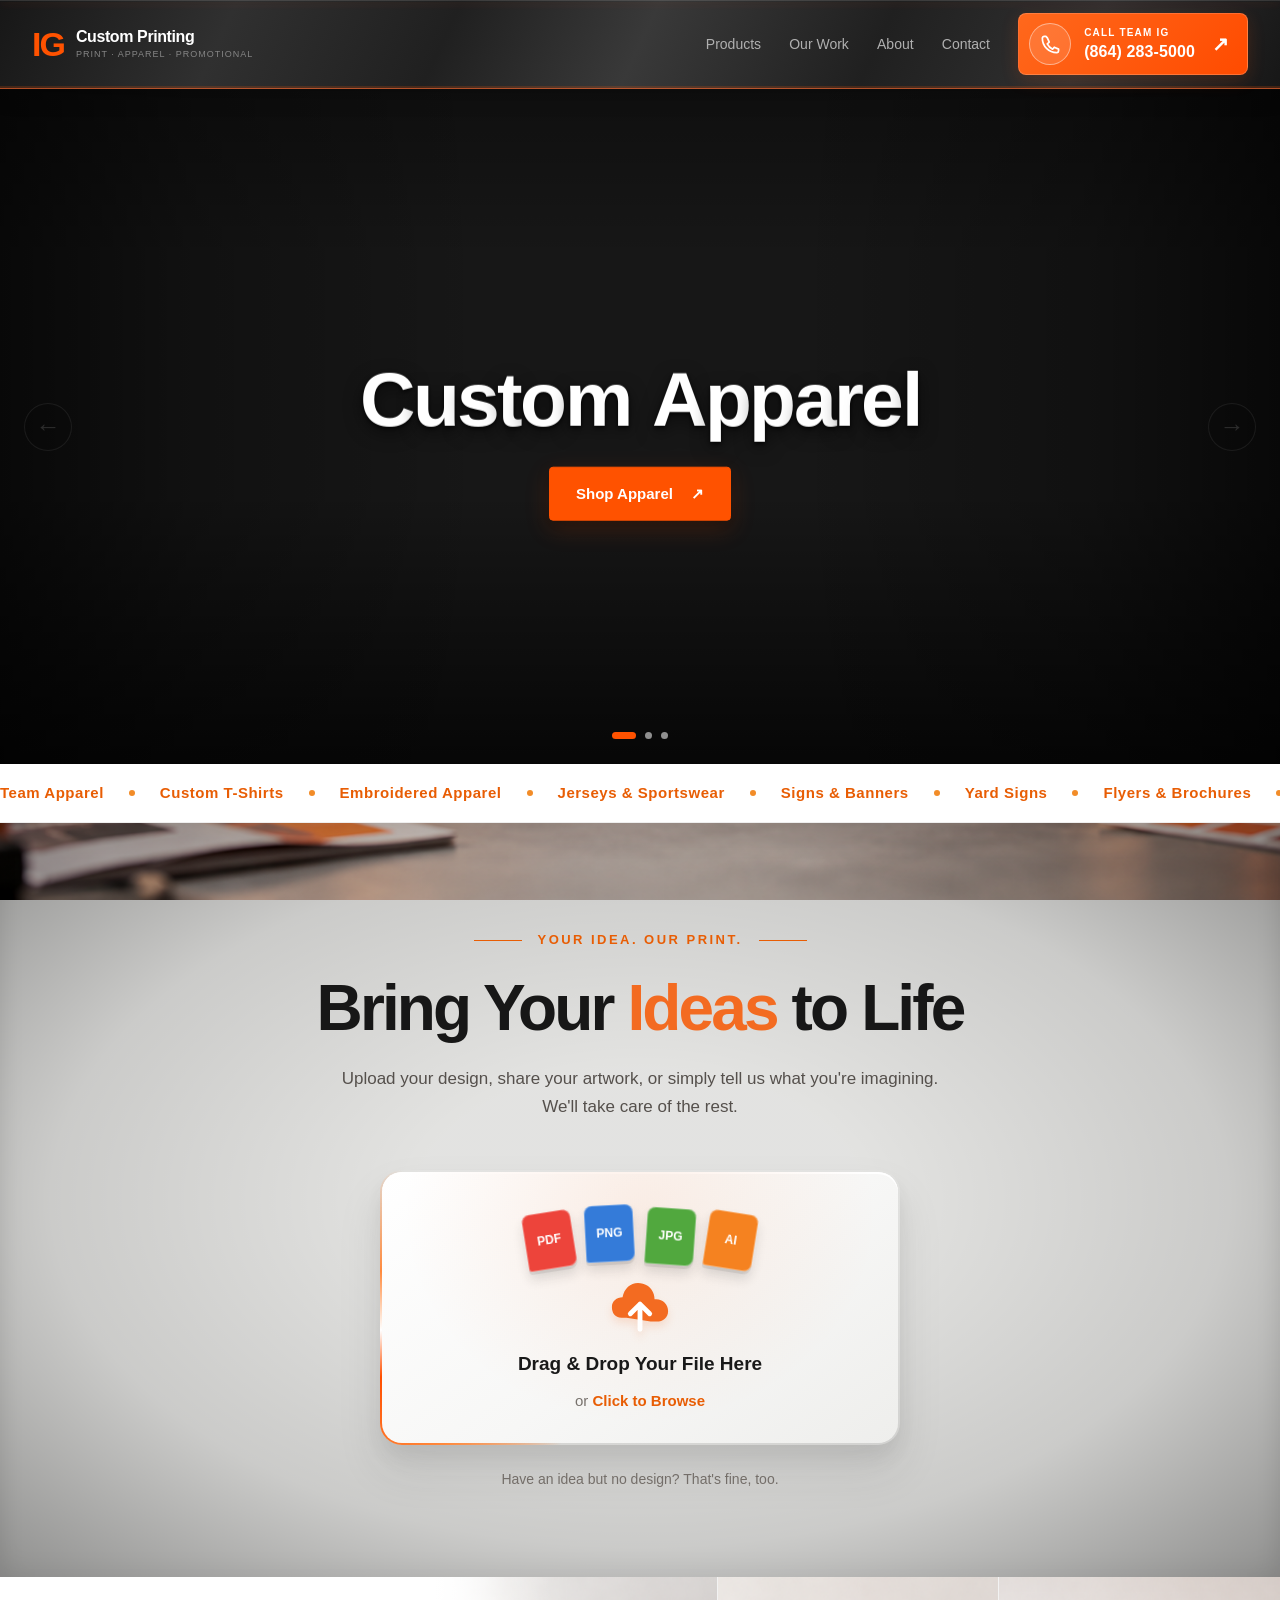
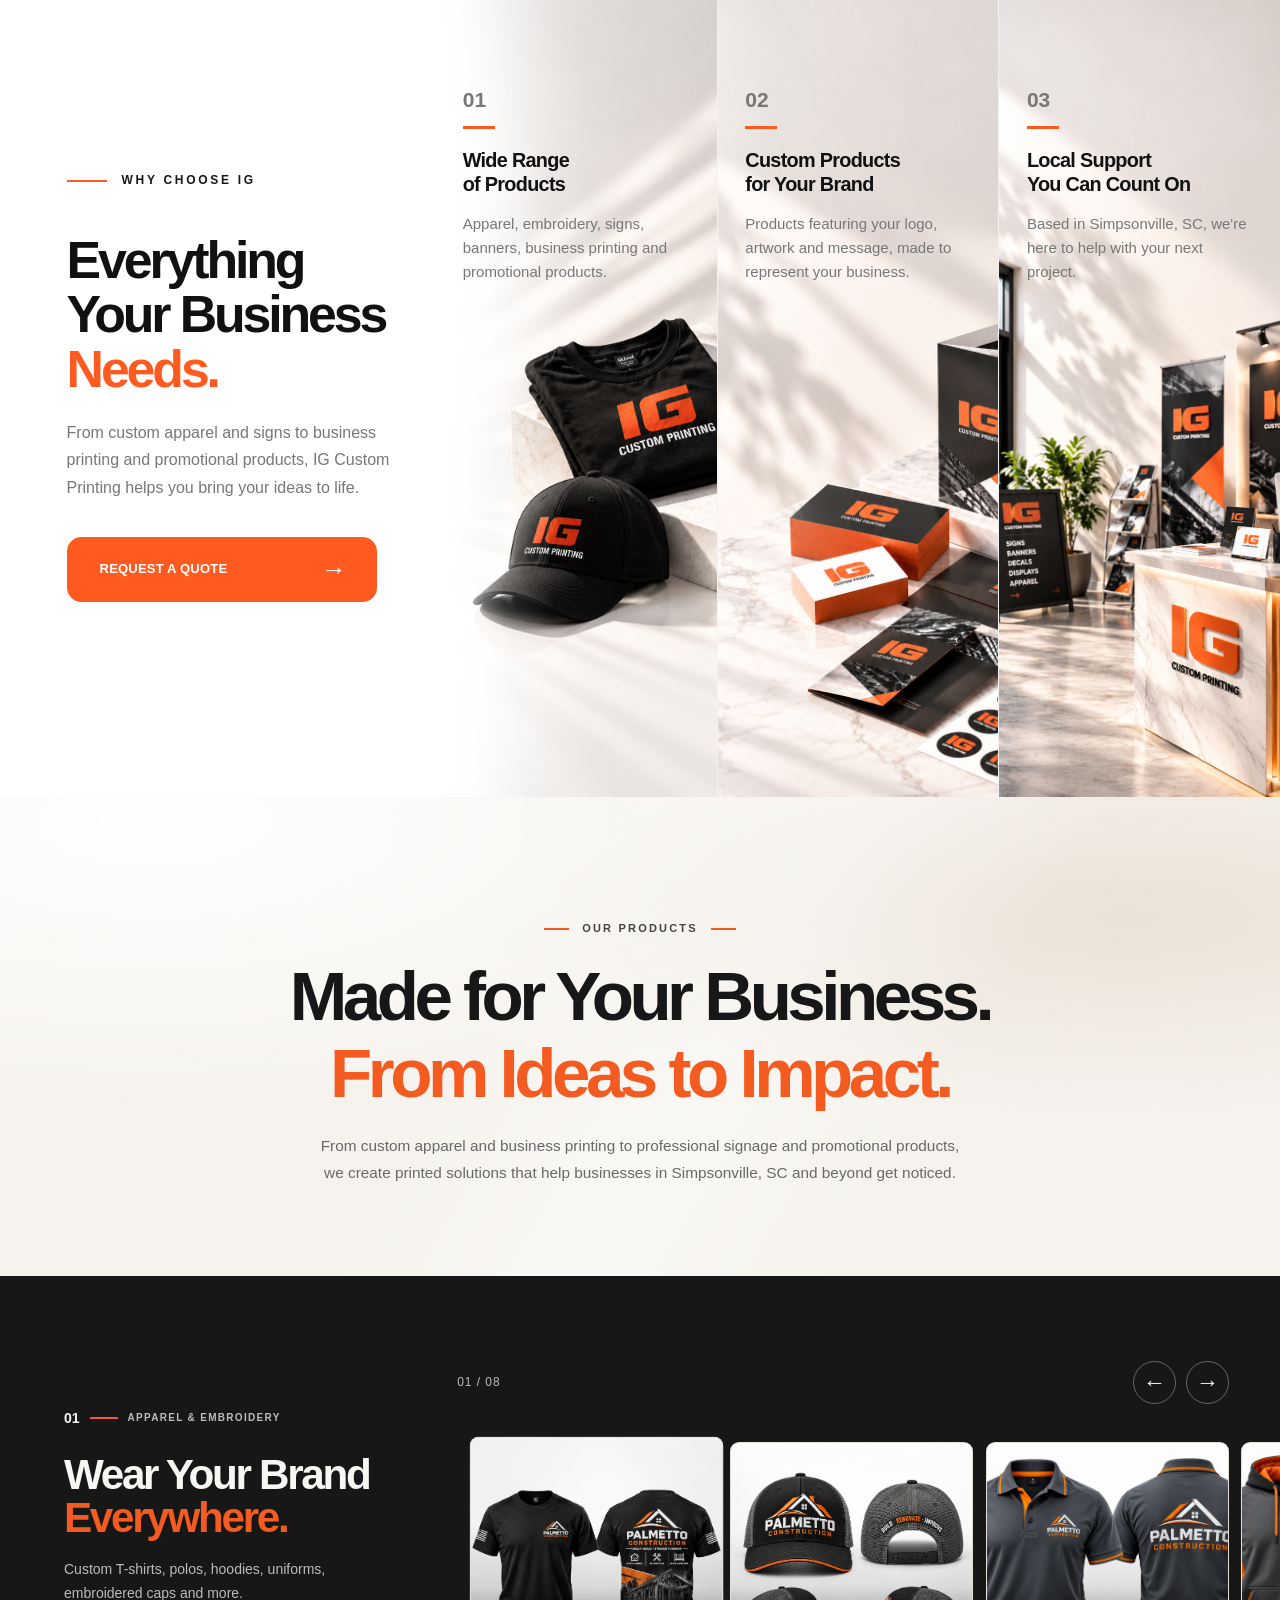
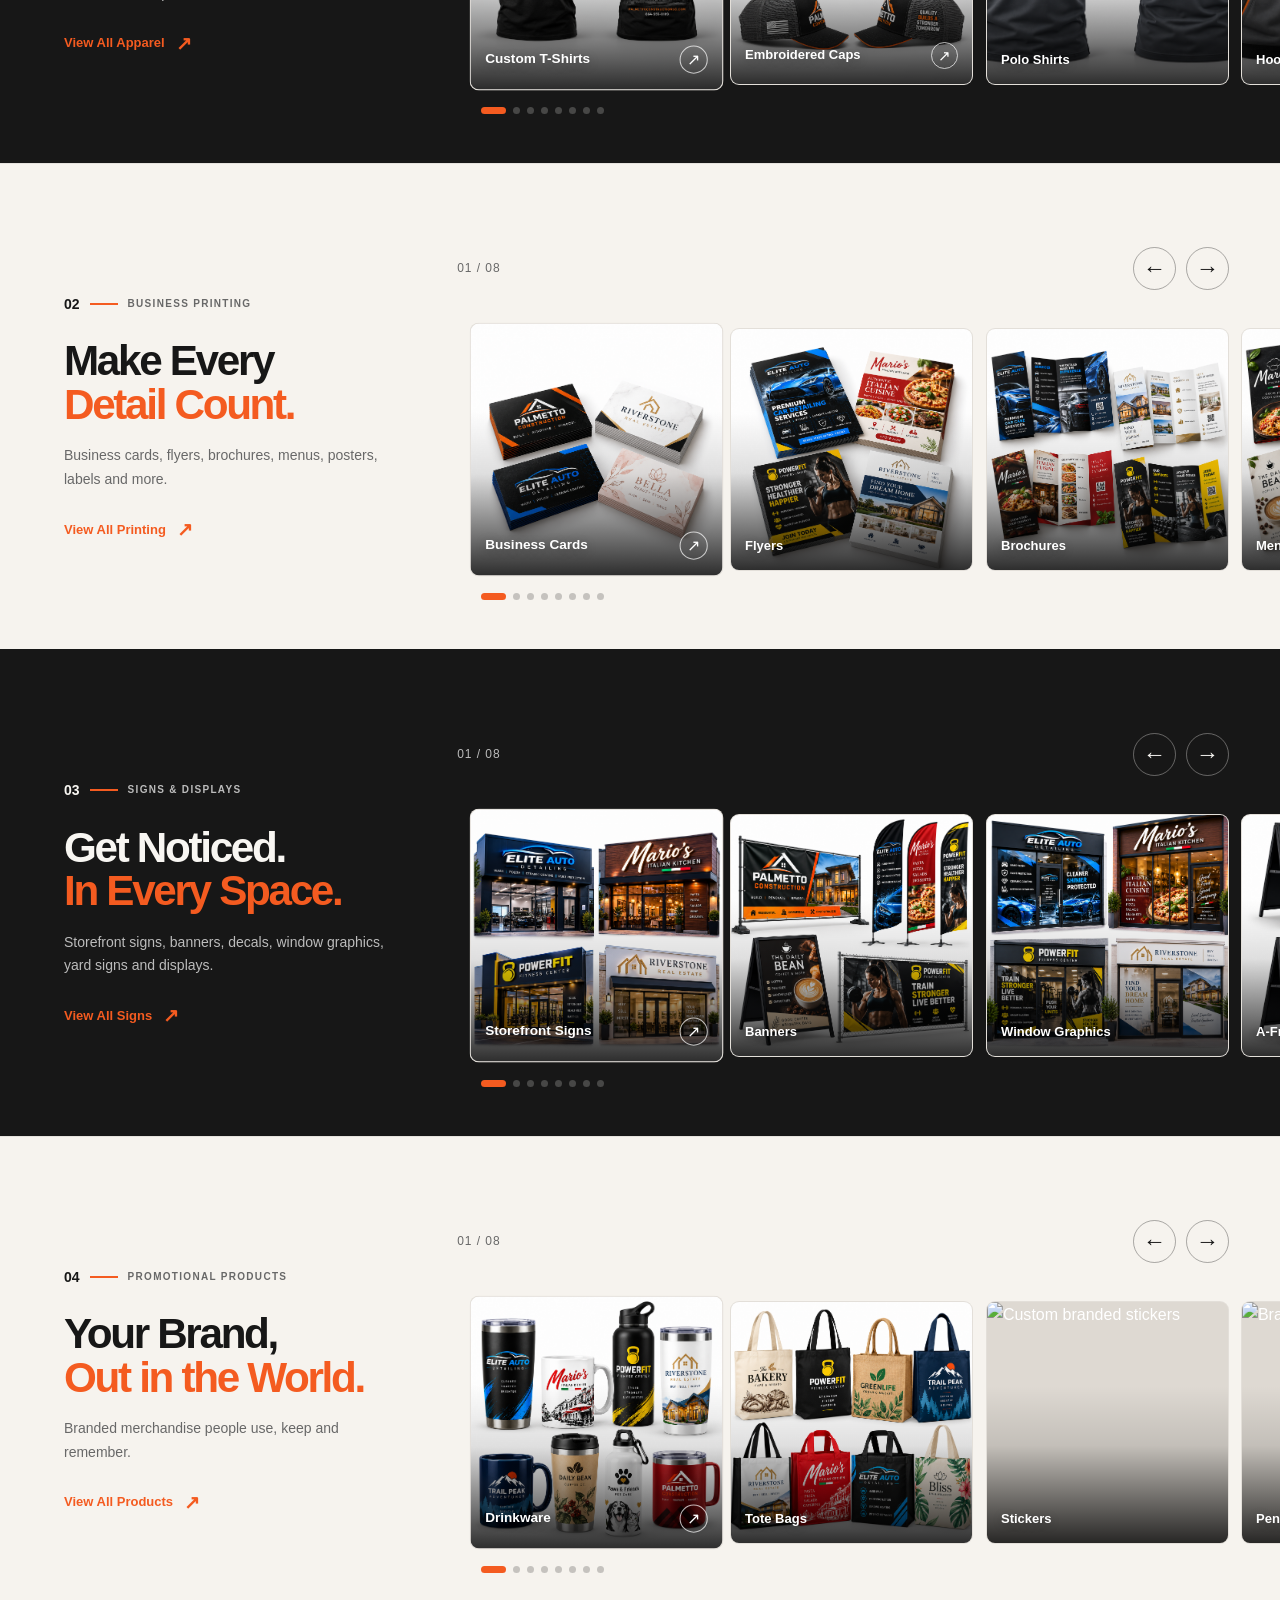
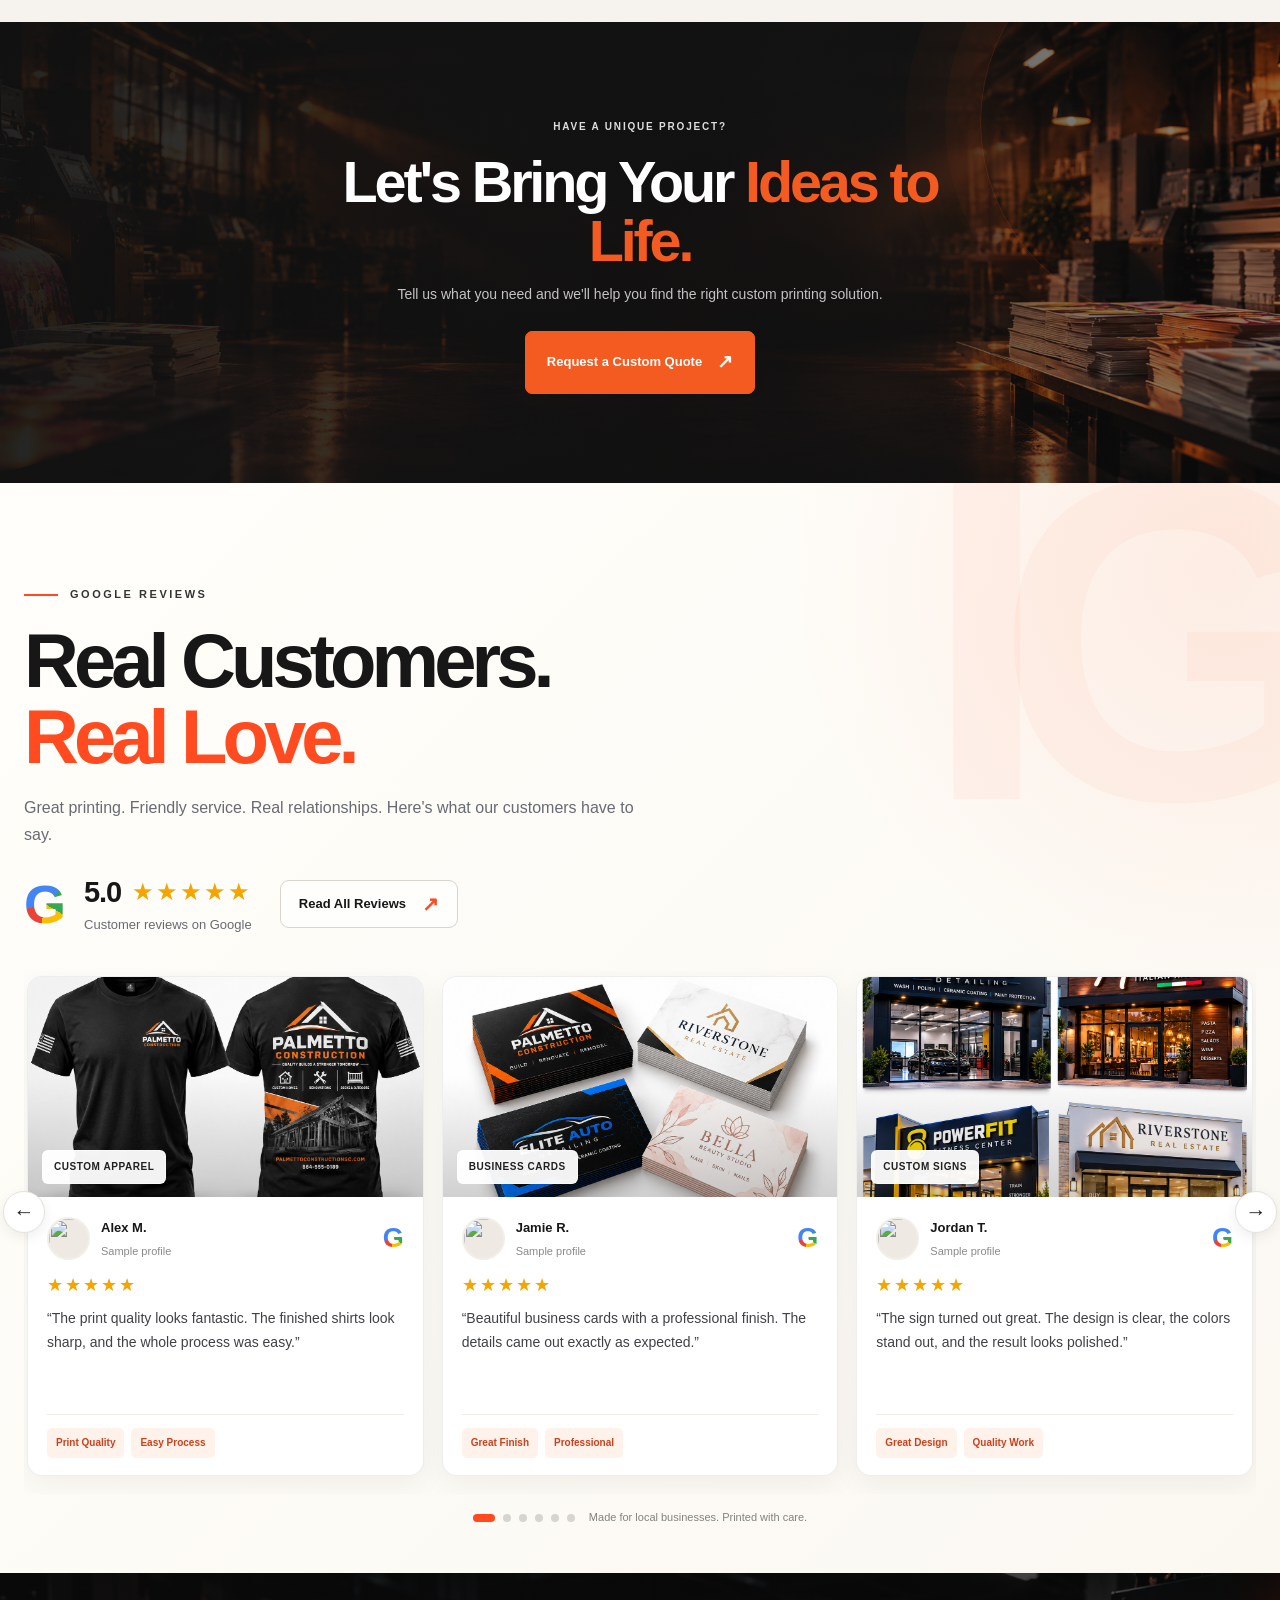
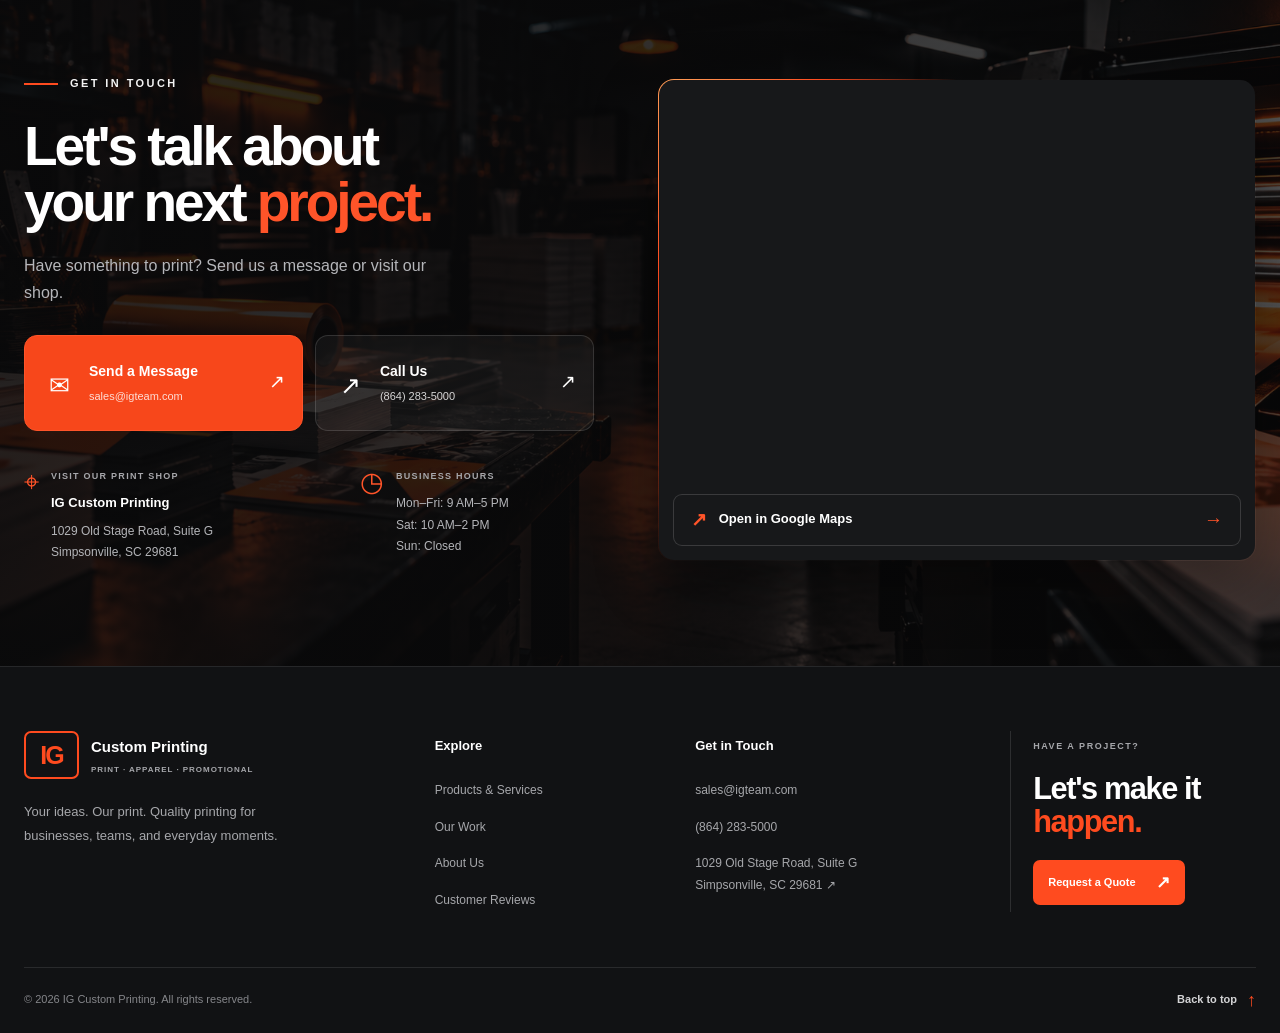
==== index.html @ 593a6d34 "Add IG Custom Printing website" ====
<!DOCTYPE html>
<html lang="en">
<head>
  <meta charset="UTF-8">
  <meta name="viewport" content="width=device-width, initial-scale=1.0">

  <title>IG Custom Printing | Custom Printing in Simpsonville, SC</title>

  <meta
    name="description"
    content="Explore custom apparel, embroidery, signs, commercial printing, and promotional products from IG Custom Printing in Simpsonville, South Carolina."
  >

  <meta name="theme-color" content="#252525">

  <link rel="stylesheet" href="style.css">
  <script src="script.js" defer></script>
</head>

<body>
  <div id="site">

    <header class="site-header">
      <div class="container header-inner">

        <a class="brand" href="#" aria-label="IG Custom Printing home">
          <span class="brand-name">IG</span>
          <span class="brand-description">
            <strong>Custom Printing</strong>
            <small>PRINT · APPAREL · PROMOTIONAL</small>
          </span>
        </a>

        <button
          class="menu-toggle"
          type="button"
          aria-label="Open navigation menu"
          aria-expanded="false"
          aria-controls="primary-navigation"
        >
          <span></span>
          <span></span>
        </button>

        <nav class="primary-navigation" id="primary-navigation">

          <a href="products.html" data-text="Products">
            <span class="nav-roll">
              <span>Products</span>
              <span aria-hidden="true">Products</span>
            </span>
          </a>

          <a href="#our-work" data-text="Our Work">
            <span class="nav-roll">
              <span>Our Work</span>
              <span aria-hidden="true">Our Work</span>
            </span>
          </a>

          <a href="#about" data-text="About">
            <span class="nav-roll">
              <span>About</span>
              <span aria-hidden="true">About</span>
            </span>
          </a>

          <a href="#contact" data-text="Contact">
            <span class="nav-roll">
              <span>Contact</span>
              <span aria-hidden="true">Contact</span>
            </span>
          </a>

          

<a class="header-cta header-call-cta" href="tel:+18642835000">
  <span class="header-call-icon" aria-hidden="true">
    <svg viewBox="0 0 24 24" fill="none">
      <path
        d="M7.2 3.5H5.5c-1.1 0-2 .9-2 2
           0 8.3 6.7 15 15 15
           .1 0 .2 0 .3-.1
           .9-.1 1.6-.9 1.6-1.9v-1.7
           l-4.5-2-1.7 2.1
           a13 13 0 0 1-5.6-5.6
           l2.1-1.7-2-4.5Z"
        stroke="currentColor"
        stroke-width="1.8"
        stroke-linecap="round"
        stroke-linejoin="round"
      />
    </svg>
  </span>

  <span class="header-call-copy">
    <span class="header-call-label">CALL TEAM IG</span>
    <span class="header-call-number">(864) 283-5000</span>
  </span>

  <span class="header-call-arrow" aria-hidden="true">↗</span>
</a>



        </nav>

      </div>
    </header>







    
<!-- HERO CAROUSEL -->
<main>
  <section class="hero-carousel" aria-label="Featured products">

    <!-- Slide 1: Custom Apparel -->
    <article class="hero-slide is-active" data-slide="0">
      


<video
  class="hero-image hero-video"
  autoplay
  muted
  loop
  playsinline
  preload="metadata"
  poster="videos/hero-custom-apparel-2.mp4"
  aria-label="People wearing custom graphic apparel"
>
  <!-- Mobile video -->
  <source
    src="videos/hero-custom-apparel-mobile.mp4"
    type="video/mp4"
    media="(max-width: 600px)"
  >

  <!-- Desktop and tablet video -->
  <source
    src="videos/hero-custom-apparel-2.mp4"
    type="video/mp4"
  >
</video>



      <div class="hero-shade"></div>

      <div class="hero-content">
        <h1>Custom Apparel</h1>
        <a class="hero-shop-button" href="#products">
          Shop Apparel <span aria-hidden="true">↗</span>
        </a>
      </div>
    </article>

    <!-- Slide 2: Signs & Banners -->
    <article class="hero-slide" data-slide="1" aria-hidden="true">
      <video
  class="hero-video hero-video-desktop"
  muted
  loop
  playsinline
  preload="metadata"
  poster="images/hero-signs.png"
  aria-hidden="true"
>
  <source src="videos/signs-desktop.mp4" type="video/mp4">
</video>

<video
  class="hero-video hero-video-mobile"
  muted
  loop
  playsinline
  preload="metadata"
  poster="images/hero-signs.jpg"
  aria-hidden="true"
>
  <source src="videos/signs-mobile.mp4" type="video/mp4">
</video>
      <div class="hero-shade"></div>

      <div class="hero-content">
        <h2>Signs &amp; Banners</h2>
        <a class="hero-shop-button" href="#products">
          Shop Signs <span aria-hidden="true">↗</span>
        </a>
      </div>
    </article>




<!-- Slide 4: Flyers & Brochures -->
<article class="hero-slide" data-slide="3" aria-hidden="true">

  <!-- Desktop video -->
  <video
    class="hero-video hero-video-desktop"
    muted
    loop
    playsinline
    preload="metadata"
    poster="images/hero-flyers-brochures.jpg"
    aria-hidden="true"
  >
    <source src="videos/flyers-brochures-desktop.mp4" type="video/mp4">
  </video>

  <!-- Mobile video -->
  <video
    class="hero-video hero-video-mobile"
    muted
    loop
    playsinline
    preload="metadata"
    poster="images/hero-flyers-brochures-mobile.jpg"
    aria-hidden="true"
  >
    <source src="videos/flyers-brochures-mobile.mp4" type="video/mp4">
  </video>

  <div class="hero-shade"></div>

  <div class="hero-content">
    <h2>Flyers &amp; Brochures</h2>
    <a class="hero-shop-button" href="#flyers-brochures">
      Shop Print <span aria-hidden="true">↗</span>
    </a>
  </div>

</article>





    
<!-- Slide 3: Promotional Products -->
<article class="hero-slide" data-slide="2" aria-hidden="true">

  <!-- Desktop video -->
  <video
    class="hero-video hero-video-desktop"
    muted
    loop
    playsinline
    preload="metadata"
    poster="images/hero-promotional.jpg"
    aria-hidden="true"
  >
    <source src="videos/promotional-desktop.mp4" type="video/mp4">
  </video>

  <!-- Mobile video -->
  <video
    class="hero-video hero-video-mobile"
    muted
    loop
    playsinline
    preload="metadata"
    poster="images/hero-promotional-mobile.jpg"
    aria-hidden="true"
  >
    <source src="videos/promotional-mobile.mp4" type="video/mp4">
  </video>

  <div class="hero-shade"></div>

  <div class="hero-content">
    <h2>Promotional Products</h2>
    <a class="hero-shop-button" href="#products">
      Shop Products <span aria-hidden="true">↗</span>
    </a>
  </div>

</article>


    <!-- Desktop arrows -->
    <button
      class="hero-arrow hero-arrow-prev"
      type="button"
      aria-label="Previous product"
    >←</button>

    <button
      class="hero-arrow hero-arrow-next"
      type="button"
      aria-label="Next product"
    >→</button>

    <!-- Slide indicators -->
    <div class="hero-dots" aria-label="Choose a product">
      <button
        class="hero-dot is-active"
        type="button"
        aria-label="Show Custom Apparel"
        aria-pressed="true"
      ></button>

      <button
        class="hero-dot"
        type="button"
        aria-label="Show Signs and Banners"
        aria-pressed="false"
      ></button>

      <button
        class="hero-dot"
        type="button"
        aria-label="Show Promotional Products"
        aria-pressed="false"
      ></button>
    </div>

  </section>






  
<!-- PRODUCT & SERVICE TICKER -->
<div class="product-ticker" aria-label="Our products and services">
  <div class="product-ticker__track">

    <div class="product-ticker__group">
      <span>Team Apparel</span><i></i>
      <span>Custom T-Shirts</span><i></i>
      <span>Embroidered Apparel</span><i></i>
      <span>Jerseys & Sportswear</span><i></i>
      <span>Signs & Banners</span><i></i>
      <span>Yard Signs</span><i></i>
      <span>Flyers & Brochures</span><i></i>
      <span>Business Cards</span><i></i>
      <span>Booklets</span><i></i>
      <span>Promotional Products</span><i></i>
      <span>Tumblers & Drinkware</span><i></i>
      <span>Pens & USB Drives</span><i></i>
      <span>Hats & Accessories</span><i></i>
    </div>

    <div class="product-ticker__group" aria-hidden="true">
      <span>Team Apparel</span><i></i>
      <span>Custom T-Shirts</span><i></i>
      <span>Embroidered Apparel</span><i></i>
      <span>Jerseys & Sportswear</span><i></i>
      <span>Signs & Banners</span><i></i>
      <span>Yard Signs</span><i></i>
      <span>Flyers & Brochures</span><i></i>
      <span>Business Cards</span><i></i>
      <span>Booklets</span><i></i>
      <span>Promotional Products</span><i></i>
      <span>Tumblers & Drinkware</span><i></i>
      <span>Pens & USB Drives</span><i></i>
      <span>Hats & Accessories</span><i></i>
    </div>

  </div>
</div>








<!-- ========================================
     IDEA UPLOAD SECTION
======================================== -->

<section class="idea-section" id="upload-design">

  <div class="idea-section__content">

    <span class="idea-eyebrow">
      YOUR IDEA. OUR PRINT.
    </span>

    <h2 class="idea-heading">
      Bring Your <span>Ideas</span> to Life
    </h2>

    <p class="idea-description">
      Upload your design, share your artwork, or simply tell us
      what you're imagining. <br> We'll take care of the rest.
    </p>

    <!-- Upload Area -->
    <div class="idea-upload">

      <input
        type="file"
        id="idea-file-input"
        accept=".pdf,.png,.jpg,.jpeg,.ai,.eps,.svg,.psd,.tif,.tiff"
        multiple
        hidden
      >

      <label
        for="idea-file-input"
        class="idea-upload__box"
        id="idea-upload-box"
      >

        <div class="idea-upload__files" aria-hidden="true">
          <span class="idea-file idea-file--pdf">PDF</span>
          <span class="idea-file idea-file--png">PNG</span>
          <span class="idea-file idea-file--jpg">JPG</span>
          <span class="idea-file idea-file--ai">AI</span>
        </div>

        <div class="idea-upload__icon" aria-hidden="true">
          <svg
            viewBox="0 0 64 64"
            width="64"
            height="64"
            fill="none"
            xmlns="http://www.w3.org/2000/svg"
          >
            <path
              d="M18 43H13C6 43 3 38 3 32C3 26 8 22 14 22C16 11 25 5 35 8C43 10 47 17 47 24C55 23 61 29 61 36C61 43 56 47 49 47H43"
              fill="#F36B21"
            />
            <path
              d="M32 55V29M22 39L32 29L42 39"
              stroke="#FFFFFF"
              stroke-width="5"
              stroke-linecap="round"
              stroke-linejoin="round"
            />
          </svg>
        </div>

        <span class="idea-upload__title">
          Drag &amp; Drop Your File Here
        </span>

        <span class="idea-upload__browse">
          or <span>Click to Browse</span>
        </span>

      </label>

      <p class="idea-upload__status" id="idea-upload-status"
         aria-live="polite">
        Have an idea but no design? That's fine, too.
      </p>

    </div>

  </div>

</section>




<!-- UPLOAD REQUEST POPUP -->
<div class="idea-modal" id="idea-request-modal"
     aria-hidden="true">

  <div class="idea-modal__backdrop"
       data-close-idea-modal></div>

  <div class="idea-modal__dialog"
       role="dialog"
       aria-modal="true"
       aria-labelledby="idea-modal-title">

    <button class="idea-modal__close"
            type="button"
            aria-label="Close popup"
            data-close-idea-modal>
      &times;
    </button>

    <div class="idea-modal__header">
      <span class="idea-modal__eyebrow">YOUR IDEA. OUR PRINT.</span>
      <h2 id="idea-modal-title">Tell Us About Your Project</h2>
      <p>Review your files and share a few details.</p>
    </div>

    <form id="idea-request-form">

      <div class="idea-modal__files">
        <h3>Your Files <span id="idea-modal-file-count">0 files</span></h3>
        <div id="idea-modal-file-list"></div>
      </div>

      <div class="idea-modal__fields">

        <label>
          Full Name *
          <input type="text" name="name"
                 autocomplete="name" required>
        </label>

        <label>
          Email Address *
          <input type="email" name="email"
                 autocomplete="email" required>
        </label>

        <label>
          Phone Number
          <input type="tel" name="phone"
                 autocomplete="tel">
        </label>

        <label>
          Project Type *
          <select name="projectType" required>
            <option value="">Select a project type</option>
            <option>Custom Apparel</option>
            <option>Signs & Banners</option>
            <option>Commercial Printing</option>
            <option>Promotional Products</option>
            <option>Graphic Design</option>
            <option>Other</option>
          </select>
        </label>

        <label class="idea-modal__full">
          Project Details *
          <textarea name="details" rows="4"
                    placeholder="Tell us what you need..."
                    required></textarea>
        </label>

      </div>

      <p class="idea-modal__notice">
        Demo mode: your request will not be emailed or uploaded
        to a server.
      </p>

      <button class="idea-modal__submit" type="submit">
        Send Request <span aria-hidden="true">↗</span>
      </button>

    </form>
  </div>
</div>






<!-- =========================================
     IG CUSTOM PRINTING — WHY CHOOSE IG
========================================== -->

<section class="ig-showcase" id="why-choose-ig">

  <div class="ig-showcase__inner">

    <!-- LEFT: HEADLINE AND CTA -->
    <div class="ig-showcase__intro">

      <div class="ig-showcase__eyebrow">
        <span></span>
        WHY CHOOSE IG
      </div>

      <h2 class="ig-showcase__heading">
        Everything<br>
        Your Business<br>
        <span>Needs.</span>
      </h2>

      <p class="ig-showcase__description">
        From custom apparel and signs to business printing
        and promotional products, IG Custom Printing helps
        you bring your ideas to life.
      </p>

      <a class="ig-showcase__button" href="#contact">
        <span>REQUEST A QUOTE</span>
        <span class="ig-showcase__button-arrow" aria-hidden="true">→</span>
      </a>

    </div>


    <!-- RIGHT: CONTINUOUS VISUAL COMPOSITION -->
    <div class="ig-showcase__visuals">

      <!-- FEATURE 01 -->
      <article class="ig-showcase__feature ig-showcase__feature--apparel">

        <div class="ig-showcase__feature-heading">
          <span class="ig-showcase__number">01</span>
          <span class="ig-showcase__number-line"></span>

          <h3>
            Wide Range<br>
            of Products
          </h3>

          <p>
            Apparel, embroidery, signs,
            banners, business printing
            and promotional products.
          </p>
        </div>

        <div class="ig-showcase__photo">
          <img
            src="images/why-apparel.png"
            alt="Custom printed apparel and embroidered caps"
            loading="lazy"
          >
        </div>

      </article>


      <!-- FEATURE 02 -->
      <article class="ig-showcase__feature ig-showcase__feature--branding">

        <div class="ig-showcase__feature-heading">
          <span class="ig-showcase__number">02</span>
          <span class="ig-showcase__number-line"></span>

          <h3>
            Custom Products<br>
            for Your Brand
          </h3>

          <p>
            Products featuring your logo,
            artwork and message, made
            to represent your business.
          </p>
        </div>

        <div class="ig-showcase__photo">
          <img
            src="images/why-branding.png"
            alt="Custom printed business cards and branded materials"
            loading="lazy"
          >
        </div>

      </article>


      <!-- FEATURE 03 -->
      <article class="ig-showcase__feature ig-showcase__feature--local">

        <div class="ig-showcase__feature-heading">
          <span class="ig-showcase__number">03</span>
          <span class="ig-showcase__number-line"></span>

          <h3>
            Local Support<br>
            You Can Count On
          </h3>

          <p>
            Based in Simpsonville, SC,
            we're here to help with
            your next project.
          </p>
        </div>

        <div class="ig-showcase__photo">
          <img
            src="images/why-local.png"
            alt="Business signage and custom branded display"
            loading="lazy"
          >
        </div>

      </article>


      

    </div>

  </div>

</section>







<!-- =========================================
     IG CUSTOM PRINTING — PRODUCT SHOWCASE
========================================= -->

<section class="ig-products" id="products">

  <!-- INTRO -->
  <header class="ig-products__intro">
    <span class="ig-products__eyebrow">
      <span></span> OUR PRODUCTS <span></span>
    </span>

    <h2>
      Made for Your Business.<br>
      <span>From Ideas to Impact.</span>
    </h2>

    <p>
      From custom apparel and business printing to professional
      signage and promotional products, we create printed solutions
      that help businesses in Simpsonville, SC and beyond get noticed.
    </p>
  </header>

  <!-- 01 — APPAREL -->
  <section class="product-row product-row--dark"
           aria-labelledby="apparel-title">

    <div class="product-row__inner">
      <div class="product-row__copy">
        <div class="product-row__eyebrow">
          <span>01</span><i></i> APPAREL &amp; EMBROIDERY
        </div>

        <h3 id="apparel-title">
          Wear Your Brand
          <span>Everywhere.</span>
        </h3>

        <p>Custom T-shirts, polos, hoodies, uniforms, embroidered caps and more.</p>

        <a class="product-row__link" href="#contact">
          View All Apparel <span>↗</span>
        </a>
      </div>

      <div class="product-carousel" data-carousel>
        <div class="product-carousel__controls">
          <span class="product-carousel__count" data-count>01 / 04</span>
          <button type="button" data-prev aria-label="Previous apparel products">←</button>
          <button type="button" data-next aria-label="Next apparel products">→</button>
        </div>

        <div class="product-carousel__track" data-track tabindex="0"
             aria-label="Apparel product examples">
          <a class="product-card product-card--featured" href="#contact">
            <img src="images/products/apparel-tshirt.png"
                 alt="Custom printed T-shirt"
                 loading="lazy">
            <span>Custom T-Shirts <b>↗</b></span>
          </a>
          <a class="product-card" href="#contact">
            <img src="images/products/apparel-cap.png"
                 alt="Embroidered custom cap" loading="lazy">
            <span>Embroidered Caps <b>↗</b> </span>
          </a>
          <a class="product-card" href="#contact">
            <img src="images/products/apparel-polo.png"
                 alt="Custom embroidered polo shirt" loading="lazy">
            <span>Polo Shirts</span>
          </a>
          <a class="product-card" href="#contact">
            <img src="images/products/apparel-hoodie.png"
                 alt="Custom branded hoodie" loading="lazy">
            <span>Hoodies</span>
          </a>


          <a class="product-card product-card--featured" href="#contact">
            <img src="images/products/apparel-tshirt.png"
                 alt="Custom printed T-shirt"
                 loading="lazy">
            <span>Custom T-Shirts <b>↗</b></span>
          </a>
          <a class="product-card" href="#contact">
            <img src="images/products/apparel-cap.png"
                 alt="Embroidered custom cap" loading="lazy">
            <span>Embroidered Caps <b>↗</b> </span>
          </a>
          <a class="product-card" href="#contact">
            <img src="images/products/apparel-polo.png"
                 alt="Custom embroidered polo shirt" loading="lazy">
            <span>Polo Shirts</span>
          </a>
          <a class="product-card" href="#contact">
            <img src="images/products/apparel-hoodie.png"
                 alt="Custom branded hoodie" loading="lazy">
            <span>Hoodies</span>
          </a>

          

        </div>

        <div class="product-carousel__progress" data-progress
             aria-hidden="true"></div>
      </div>
    </div>
  </section>

  <!-- 02 — BUSINESS PRINTING -->
  <section class="product-row product-row--light"
           aria-labelledby="printing-title">

    <div class="product-row__inner">
      <div class="product-row__copy">
        <div class="product-row__eyebrow">
          <span>02</span><i></i> BUSINESS PRINTING
        </div>

        <h3 id="printing-title">
          Make Every
          <span>Detail Count.</span>
        </h3>

        <p>Business cards, flyers, brochures, menus, posters, labels and more.</p>

        <a class="product-row__link" href="#contact">
          View All Printing <span>↗</span>
        </a>
      </div>

      <div class="product-carousel" data-carousel>
        <div class="product-carousel__controls">
          <span class="product-carousel__count" data-count>01 / 04</span>
          <button type="button" data-prev aria-label="Previous print products">←</button>
          <button type="button" data-next aria-label="Next print products">→</button>
        </div>

        <div class="product-carousel__track" data-track tabindex="0"
             aria-label="Business printing product examples">
          <a class="product-card product-card--featured" href="#contact">
            <img src="images/products/print-business-cards.png"
                 alt="Custom printed business cards" loading="lazy">
            <span>Business Cards <b>↗</b></span>
          </a>
          <a class="product-card" href="#contact">
            <img src="images/products/print-flyers.png"
                 alt="Custom printed flyers" loading="lazy">
            <span>Flyers</span>
          </a>
          <a class="product-card" href="#contact">
            <img src="images/products/print-brochures.png"
                 alt="Printed business brochures" loading="lazy">
            <span>Brochures</span>
          </a>
          <a class="product-card" href="#contact">
            <img src="images/products/print-menus.png"
                 alt="Custom printed menus" loading="lazy">
            <span>Menus &amp; More</span>
          </a>



          <a class="product-card product-card--featured" href="#contact">
            <img src="images/products/print-business-cards.png"
                 alt="Custom printed business cards" loading="lazy">
            <span>Business Cards <b>↗</b></span>
          </a>
          <a class="product-card" href="#contact">
            <img src="images/products/print-flyers.png"
                 alt="Custom printed flyers" loading="lazy">
            <span>Flyers</span>
          </a>
          <a class="product-card" href="#contact">
            <img src="images/products/print-brochures.png"
                 alt="Printed business brochures" loading="lazy">
            <span>Brochures</span>
          </a>
          <a class="product-card" href="#contact">
            <img src="images/products/print-menus.png"
                 alt="Custom printed menus" loading="lazy">
            <span>Menus &amp; More</span>
          </a>



        </div>

        <div class="product-carousel__progress" data-progress
             aria-hidden="true"></div>
      </div>
    </div>
  </section>

  <!-- 03 — SIGNS & DISPLAYS -->
  <section class="product-row product-row--dark"
           aria-labelledby="signs-title">

    <div class="product-row__inner">
      <div class="product-row__copy">
        <div class="product-row__eyebrow">
          <span>03</span><i></i> SIGNS &amp; DISPLAYS
        </div>

        <h3 id="signs-title">
          Get Noticed.
          <span>In Every Space.</span>
        </h3>

        <p>Storefront signs, banners, decals, window graphics, yard signs and displays.</p>

        <a class="product-row__link" href="#contact">
          View All Signs <span>↗</span>
        </a>
      </div>

      <div class="product-carousel" data-carousel>
        <div class="product-carousel__controls">
          <span class="product-carousel__count" data-count>01 / 04</span>
          <button type="button" data-prev aria-label="Previous sign products">←</button>
          <button type="button" data-next aria-label="Next sign products">→</button>
        </div>

        <div class="product-carousel__track" data-track tabindex="0"
             aria-label="Signs and display examples">
          <a class="product-card product-card--featured" href="#contact">
            <img src="images/products/sign-storefront.png"
                 alt="Custom business storefront sign" loading="lazy">
            <span>Storefront Signs <b>↗</b></span>
          </a>
          <a class="product-card" href="#contact">
            <img src="images/products/sign-banners.png"
                 alt="Custom printed banners" loading="lazy">
            <span>Banners</span>
          </a>
          <a class="product-card" href="#contact">
            <img src="images/products/sign-window-graphics.png"
                 alt="Branded window graphics" loading="lazy">
            <span>Window Graphics</span>
          </a>
          <a class="product-card" href="#contact">
            <img src="images/products/sign-a-frame.png"
                 alt="Custom A-frame sidewalk sign" loading="lazy">
            <span>A-Frame Signs</span>
          </a>



          <a class="product-card product-card--featured" href="#contact">
            <img src="images/products/sign-storefront.png"
                 alt="Custom business storefront sign" loading="lazy">
            <span>Storefront Signs <b>↗</b></span>
          </a>
          <a class="product-card" href="#contact">
            <img src="images/products/sign-banners.png"
                 alt="Custom printed banners" loading="lazy">
            <span>Banners</span>
          </a>
          <a class="product-card" href="#contact">
            <img src="images/products/sign-window-graphics.png"
                 alt="Branded window graphics" loading="lazy">
            <span>Window Graphics</span>
          </a>
          <a class="product-card" href="#contact">
            <img src="images/products/sign-a-frame.png"
                 alt="Custom A-frame sidewalk sign" loading="lazy">
            <span>A-Frame Signs</span>
          </a>



        </div>

        <div class="product-carousel__progress" data-progress
             aria-hidden="true"></div>
      </div>
    </div>
  </section>

  <!-- 04 — PROMOTIONAL PRODUCTS -->
  <section class="product-row product-row--light"
           aria-labelledby="promo-title">

    <div class="product-row__inner">
      <div class="product-row__copy">
        <div class="product-row__eyebrow">
          <span>04</span><i></i> PROMOTIONAL PRODUCTS
        </div>

        <h3 id="promo-title">
          Your Brand,
          <span>Out in the World.</span>
        </h3>

        <p>Branded merchandise people use, keep and remember.</p>

        <a class="product-row__link" href="#contact">
          View All Products <span>↗</span>
        </a>
      </div>

      <div class="product-carousel" data-carousel>
        <div class="product-carousel__controls">
          <span class="product-carousel__count" data-count>01 / 04</span>
          <button type="button" data-prev aria-label="Previous promotional products">←</button>
          <button type="button" data-next aria-label="Next promotional products">→</button>
        </div>

        <div class="product-carousel__track" data-track tabindex="0"
             aria-label="Promotional product examples">
          <a class="product-card product-card--featured" href="#contact">
            <img src="images/products/promo-drinkware.png"
                 alt="Custom branded drinkware" loading="lazy">
            <span>Drinkware <b>↗</b></span>
          </a>
          <a class="product-card" href="#contact">
            <img src="images/products/promo-tote-bag.png"
                 alt="Custom printed tote bag" loading="lazy">
            <span>Tote Bags</span>
          </a>
          <a class="product-card" href="#contact">
            <img src="images/products/promo-stickers.png"
                 alt="Custom branded stickers" loading="lazy">
            <span>Stickers</span>
          </a>
          <a class="product-card" href="#contact">
            <img src="images/products/promo-notebooks.png"
                 alt="Branded notebooks and pens" loading="lazy">
            <span>Pens &amp; Notebooks</span>
          </a>


          <a class="product-card product-card--featured" href="#contact">
            <img src="images/products/promo-drinkware.png"
                 alt="Custom branded drinkware" loading="lazy">
            <span>Drinkware <b>↗</b></span>
          </a>
          <a class="product-card" href="#contact">
            <img src="images/products/promo-tote-bag.png"
                 alt="Custom printed tote bag" loading="lazy">
            <span>Tote Bags</span>
          </a>
          <a class="product-card" href="#contact">
            <img src="images/products/promo-stickers.png"
                 alt="Custom branded stickers" loading="lazy">
            <span>Stickers</span>
          </a>
          <a class="product-card" href="#contact">
            <img src="images/products/promo-notebooks.png"
                 alt="Branded notebooks and pens" loading="lazy">
            <span>Pens &amp; Notebooks</span>
          </a>





        </div>

        <div class="product-carousel__progress" data-progress
             aria-hidden="true"></div>
      </div>
    </div>
  </section>

  <!-- CUSTOM QUOTE CTA -->
  <section class="product-cta" id="custom-solutions">
    <div class="product-cta__content">
      <span class="product-cta__eyebrow">HAVE A UNIQUE PROJECT?</span>
      <h2>Let's Bring Your <span>Ideas to Life.</span></h2>
      <p>Tell us what you need and we'll help you find the right custom printing solution.</p>
      <a class="product-cta__button" href="#contact">
        Request a Custom Quote <span>↗</span>
      </a>
    </div>

    <div class="product-cta__promise">
      <span>Personal Support</span>
      <span>Custom Solutions</span>
      <span>Local to Simpsonville, SC</span>
    </div>
  </section>

</section>





<section class="ig-google-reviews" id="google-reviews">
  <div class="igr-container">

    <!-- Section heading -->
    <div class="igr-heading">
      <div class="igr-eyebrow">
        <span></span>
        GOOGLE REVIEWS
      </div>

      <h2>
        Real Customers.<br>
        <span>Real Love.</span>
      </h2>

      <p class="igr-description">
        Great printing. Friendly service. Real relationships.
        Here's what our customers have to say.
      </p>

      <div class="igr-rating-row">
        <div class="igr-google-g" aria-label="Google">G</div>

        <div class="igr-rating-copy">
          <div class="igr-rating-top">
            <strong>5.0</strong>
            <span class="igr-stars" aria-label="5 out of 5 stars">
              ★★★★★
            </span>
          </div>
          <span class="igr-rating-count">Customer reviews on Google</span>
        </div>

        <a
          class="igr-google-link"
          href="YOUR_GOOGLE_REVIEWS_URL"
          target="_blank"
          rel="noopener noreferrer"
        >
          Read All Reviews
          <span aria-hidden="true">↗</span>
        </a>
      </div>
    </div>

    <!-- Reviews carousel -->
    <div class="igr-carousel-wrap">
      <button
        class="igr-arrow igr-prev"
        type="button"
        aria-label="Previous reviews"
      >&#8592;</button>

      <div
        class="igr-track"
        role="region"
        aria-label="Customer reviews"
        tabindex="0"
      >

        <!-- Review 1 -->
        <article class="igr-card">
          <div class="igr-photo">
            <img
              src="images/products/apparel-tshirt.png"
              alt="Custom printed apparel"
              loading="lazy"
            >
            <span class="igr-service">Custom Apparel</span>
          </div>

          <div class="igr-card-body">
            <div class="igr-reviewer">
              <img
                class="igr-avatar"
                src="https://i.pravatar.cc/100?img=12"
                alt=""
                loading="lazy"
              >
              <div class="igr-reviewer-info">
                <strong>Alex M.</strong>
                <span>Sample profile</span>
              </div>
              <span class="igr-google-mini" aria-label="Google">G</span>
            </div>

            <div class="igr-card-stars" aria-label="5 out of 5 stars">
              ★★★★★
            </div>

            <p class="igr-quote">
              “The print quality looks fantastic. The finished shirts
              look sharp, and the whole process was easy.”
            </p>

            <div class="igr-card-footer">
              <span>Print Quality</span>
              <span>Easy Process</span>
            </div>
          </div>
        </article>

        <!-- Review 2 -->
        <article class="igr-card">
          <div class="igr-photo">
            <img
              src="images/products/print-business-cards.png"
              alt="Professionally printed business cards"
              loading="lazy"
            >
            <span class="igr-service">Business Cards</span>
          </div>

          <div class="igr-card-body">
            <div class="igr-reviewer">
              <img
                class="igr-avatar"
                src="https://i.pravatar.cc/100?img=47"
                alt=""
                loading="lazy"
              >
              <div class="igr-reviewer-info">
                <strong>Jamie R.</strong>
                <span>Sample profile</span>
              </div>
              <span class="igr-google-mini" aria-label="Google">G</span>
            </div>

            <div class="igr-card-stars" aria-label="5 out of 5 stars">
              ★★★★★
            </div>

            <p class="igr-quote">
              “Beautiful business cards with a professional finish.
              The details came out exactly as expected.”
            </p>

            <div class="igr-card-footer">
              <span>Great Finish</span>
              <span>Professional</span>
            </div>
          </div>
        </article>

        <!-- Review 3 -->
        <article class="igr-card">
          <div class="igr-photo">
            <img
              src="images/products/sign-storefront.png"
              alt="Custom storefront signage"
              loading="lazy"
            >
            <span class="igr-service">Custom Signs</span>
          </div>

          <div class="igr-card-body">
            <div class="igr-reviewer">
              <img
                class="igr-avatar"
                src="https://i.pravatar.cc/100?img=68"
                alt=""
                loading="lazy"
              >
              <div class="igr-reviewer-info">
                <strong>Jordan T.</strong>
                <span>Sample profile</span>
              </div>
              <span class="igr-google-mini" aria-label="Google">G</span>
            </div>

            <div class="igr-card-stars" aria-label="5 out of 5 stars">
              ★★★★★
            </div>

            <p class="igr-quote">
              “The sign turned out great. The design is clear,
              the colors stand out, and the result looks polished.”
            </p>

            <div class="igr-card-footer">
              <span>Great Design</span>
              <span>Quality Work</span>
            </div>
          </div>
        </article>


<!-- Review 1 -->
        <article class="igr-card">
          <div class="igr-photo">
            <img
              src="images/products/apparel-tshirt.png"
              alt="Custom printed apparel"
              loading="lazy"
            >
            <span class="igr-service">Custom Apparel</span>
          </div>

          <div class="igr-card-body">
            <div class="igr-reviewer">
              <img
                class="igr-avatar"
                src="https://i.pravatar.cc/100?img=12"
                alt=""
                loading="lazy"
              >
              <div class="igr-reviewer-info">
                <strong>Alex M.</strong>
                <span>Sample profile</span>
              </div>
              <span class="igr-google-mini" aria-label="Google">G</span>
            </div>

            <div class="igr-card-stars" aria-label="5 out of 5 stars">
              ★★★★★
            </div>

            <p class="igr-quote">
              “The print quality looks fantastic. The finished shirts
              look sharp, and the whole process was easy.”
            </p>

            <div class="igr-card-footer">
              <span>Print Quality</span>
              <span>Easy Process</span>
            </div>
          </div>
        </article>

        <!-- Review 2 -->
        <article class="igr-card">
          <div class="igr-photo">
            <img
              src="images/products/print-business-cards.png"
              alt="Professionally printed business cards"
              loading="lazy"
            >
            <span class="igr-service">Business Cards</span>
          </div>

          <div class="igr-card-body">
            <div class="igr-reviewer">
              <img
                class="igr-avatar"
                src="https://i.pravatar.cc/100?img=47"
                alt=""
                loading="lazy"
              >
              <div class="igr-reviewer-info">
                <strong>Jamie R.</strong>
                <span>Sample profile</span>
              </div>
              <span class="igr-google-mini" aria-label="Google">G</span>
            </div>

            <div class="igr-card-stars" aria-label="5 out of 5 stars">
              ★★★★★
            </div>

            <p class="igr-quote">
              “Beautiful business cards with a professional finish.
              The details came out exactly as expected.”
            </p>

            <div class="igr-card-footer">
              <span>Great Finish</span>
              <span>Professional</span>
            </div>
          </div>
        </article>

        <!-- Review 3 -->
        <article class="igr-card">
          <div class="igr-photo">
            <img
              src="images/products/sign-storefront.png"
              alt="Custom storefront signage"
              loading="lazy"
            >
            <span class="igr-service">Custom Signs</span>
          </div>

          <div class="igr-card-body">
            <div class="igr-reviewer">
              <img
                class="igr-avatar"
                src="https://i.pravatar.cc/100?img=68"
                alt=""
                loading="lazy"
              >
              <div class="igr-reviewer-info">
                <strong>Jordan T.</strong>
                <span>Sample profile</span>
              </div>
              <span class="igr-google-mini" aria-label="Google">G</span>
            </div>

            <div class="igr-card-stars" aria-label="5 out of 5 stars">
              ★★★★★
            </div>

            <p class="igr-quote">
              “The sign turned out great. The design is clear,
              the colors stand out, and the result looks polished.”
            </p>

            <div class="igr-card-footer">
              <span>Great Design</span>
              <span>Quality Work</span>
            </div>
          </div>
        </article>








      </div>

      <button
        class="igr-arrow igr-next"
        type="button"
        aria-label="Next reviews"
      >&#8594;</button>
    </div>

    <div class="igr-bottom">
      <div class="igr-dots" aria-label="Choose review page"></div>
      <p>Made for local businesses. Printed with care.</p>
    </div>

  </div>
</section>







<!-- FINAL CONTACT SECTION -->
<section class="ig-contact-section" id="contact">
  <div class="ig-contact-inner">

    <div class="ig-contact-content">

      <div class="ig-contact-eyebrow">
        <span></span>
        GET IN TOUCH
      </div>

      <h2>
        Let's talk about<br>
        your next <span>project.</span>
      </h2>

      <p class="ig-contact-intro">
        Have something to print? Send us a message
        or visit our shop.
      </p>

      <div class="ig-contact-actions">

        <a
          class="ig-contact-action ig-contact-email"
          href="mailto:sales@igteam.com"
        >
          <span class="ig-contact-action-icon">✉</span>
          <span class="ig-contact-action-copy">
            <strong>Send a Message</strong>
            <small>sales@igteam.com</small>
          </span>
          <span class="ig-contact-action-arrow">↗</span>
        </a>

        <a
          class="ig-contact-action ig-contact-phone"
          href="tel:+18642835000"
        >
          <span class="ig-contact-action-icon">↗</span>
          <span class="ig-contact-action-copy">
            <strong>Call Us</strong>
            <small>(864) 283-5000</small>
          </span>
          <span class="ig-contact-action-arrow">↗</span>
        </a>

      </div>

      <div class="ig-contact-details">

        <div class="ig-contact-detail">
          <span class="ig-contact-detail-icon">⌖</span>
          <div>
            <small>VISIT OUR PRINT SHOP</small>
            <strong>IG Custom Printing</strong>
            <p>
              1029 Old Stage Road, Suite G<br>
              Simpsonville, SC 29681
            </p>
          </div>
        </div>

        <div class="ig-contact-detail">
          <span class="ig-contact-detail-icon">◷</span>
          <div>
            <small>BUSINESS HOURS</small>
            <p>
              Mon–Fri: 9 AM–5 PM<br>
              Sat: 10 AM–2 PM<br>
              Sun: Closed
            </p>
          </div>
        </div>

      </div>
    </div>

    <div class="ig-contact-map">
      <iframe
        title="Map to IG Custom Printing in Simpsonville, South Carolina"
        src="https://maps.google.com/maps?q=1029%20Old%20Stage%20Road%20Suite%20G%2C%20Simpsonville%2C%20SC%2029681&t=&z=15&ie=UTF8&iwloc=&output=embed"
        loading="lazy"
        referrerpolicy="no-referrer-when-downgrade"
        allowfullscreen
      ></iframe>

      <a
        class="ig-contact-map-link"
        href="https://www.google.com/maps/search/?api=1&query=1029+Old+Stage+Road+Suite+G+Simpsonville+SC+29681"
        target="_blank"
        rel="noopener noreferrer"
      >
        <span>↗</span>
        Open in Google Maps
        <span class="ig-contact-map-arrow">→</span>
      </a>
    </div>

  </div>
</section>



</main>







<!-- =====================================
     IG CUSTOM PRINTING — FOOTER
===================================== -->

<footer class="ig-footer">

  <div class="ig-footer-main">

    <!-- Brand -->
    <div class="ig-footer-brand">
      <a class="ig-footer-logo" href="#" aria-label="IG Custom Printing home">
        <span class="ig-footer-logo-mark">IG</span>
        <span class="ig-footer-logo-text">
          <strong>Custom Printing</strong>
          <small>PRINT · APPAREL · PROMOTIONAL</small>
        </span>
      </a>

      <p>
        Your ideas. Our print.
        Quality printing for businesses, teams, and everyday moments.
      </p>
    </div>

    <!-- Quick links -->
    <div class="ig-footer-column">
      <h3>Explore</h3>
      <a href="#products">Products & Services</a>
      <a href="#our-work">Our Work</a>
      <a href="#about">About Us</a>
      <a href="#google-reviews">Customer Reviews</a>
    </div>

    <!-- Contact -->
    <div class="ig-footer-column ig-footer-contact">
      <h3>Get in Touch</h3>

      <a href="mailto:sales@igteam.com">
        sales@igteam.com
      </a>

      <a href="tel:+18642835000">
        (864) 283-5000
      </a>

      <a
        href="https://www.google.com/maps/search/?api=1&query=1029+Old+Stage+Road+Suite+G+Simpsonville+SC+29681"
        target="_blank"
        rel="noopener noreferrer"
      >
        1029 Old Stage Road, Suite G<br>
        Simpsonville, SC 29681
        <span class="ig-footer-map-arrow">↗</span>
      </a>
    </div>

    <!-- CTA -->
    <div class="ig-footer-cta">
      <span class="ig-footer-eyebrow">HAVE A PROJECT?</span>
      <h3>Let's make it<br><span>happen.</span></h3>

      <a class="ig-footer-button" href="#contact">
        Request a Quote
        <span aria-hidden="true">↗</span>
      </a>
    </div>

  </div>

  <!-- Bottom bar -->
  <div class="ig-footer-bottom">
    <p>
      © <span id="ig-footer-year">2026</span>
      IG Custom Printing. All rights reserved.
    </p>

    <a href="#top" class="ig-footer-back-top">
      Back to top <span aria-hidden="true">↑</span>
    </a>
  </div>

</footer>











    

  </div>
</body>
</html>
---- style.css ----
/* ========================================
   IG CUSTOM PRINTING
   STEP 2 — DESIGN FOUNDATION
======================================== */

:root {
  /* Brand Colors */
  --color-bg: #252525;
  --color-text: #ffffff;
  --color-muted: #858585;
  --color-border: #383838;
  --color-accent: #ff5200;
  --color-accent-hover: #e84900;

  /* Layout */
  --container-width: 1240px;
  --page-gutter: clamp(20px, 5vw, 64px);

  /* Spacing */
  --space-xs: 8px;
  --space-sm: 16px;
  --space-md: 24px;
  --space-lg: 40px;
  --space-xl: 64px;

  /* Typography */
  --font-body: Arial, Helvetica, sans-serif;
}

/* ========================================
   RESET
======================================== */

*,
*::before,
*::after {
  box-sizing: border-box;
}

html {
  scroll-behavior: smooth;
  -webkit-text-size-adjust: 100%;
}

body {
  margin: 0;
  background: var(--color-bg);
  color: var(--color-text);
  font-family: var(--font-body);
  font-size: 16px;
  line-height: 1.6;
  -webkit-font-smoothing: antialiased;
}

img,
picture,
video,
svg {
  display: block;
  max-width: 100%;
}

button,
input,
textarea,
select {
  font: inherit;
}

button,
a {
  -webkit-tap-highlight-color: transparent;
}

a {
  color: inherit;
  text-decoration: none;
}

button {
  cursor: pointer;
}

#site {
  width: 100%;
  min-height: 100vh;
  overflow-wrap: break-word;
}

/* ========================================
   REUSABLE CONTAINER
======================================== */

.container {
  width: 100%;
  max-width: var(--container-width);
  margin-inline: auto;
  padding-inline: var(--page-gutter);
}

/* ========================================
   ACCESSIBILITY
======================================== */

@media (prefers-reduced-motion: reduce) {
  *,
  *::before,
  *::after {
    scroll-behavior: auto !important;
    animation-duration: 0.01ms !important;
    animation-iteration-count: 1 !important;
    transition-duration: 0.01ms !important;
  }
}






/* Prevent horizontal overflow on mobile */
@media (max-width: 900px) {
  html,
  body {
    width: 100%;
    max-width: 100%;
    overflow-x: clip;
  }

  #site {
    width: 100%;
    max-width: 100%;
  }

  .site-header,
  .header-inner {
    min-width: 0;
    max-width: 100%;
  }

  .brand {
    min-width: 0;
  }

  .primary-navigation {
    max-width: 100%;
  }
}








/* ========================================
   STEP 3 — HEADER
======================================== */

.site-header {
  position: relative;
  z-index: 100;
  width: 100%;
  background: var(--color-bg);
  border-bottom: 1px solid var(--color-border);
}

.header-inner {
  min-height: 88px;
  display: flex;
  align-items: center;
  justify-content: space-between;
  gap: 32px;
}

/* Brand */

.brand {
  display: inline-flex;
  align-items: center;
  gap: 12px;
  flex-shrink: 0;
}

.brand-name {
  font-size: 34px;
  line-height: 1;
  font-weight: 800;
  letter-spacing: -2px;
  color: var(--color-accent);
}

.brand-description {
  display: flex;
  flex-direction: column;
  gap: 2px;
}

.brand-description strong {
  font-size: 16px;
  line-height: 1.2;
  letter-spacing: -0.4px;
  color: var(--color-text);
}

.brand-description small {
  font-size: 9px;
  line-height: 1.4;
  letter-spacing: 1px;
  color: var(--color-muted);
}



/* Request a Quote */

.header-cta {
  display: inline-flex;
  align-items: center;
  justify-content: center;
  gap: 12px;
  min-height: 46px;
  padding: 0 20px;
  background: var(--color-accent);
  color: #ffffff;
  font-size: 14px;
  font-weight: 600;
  border: 1px solid var(--color-accent);
  border-radius: 3px;
  transition:
    background 180ms ease,
    color 180ms ease;
}

.header-cta:hover {
  background: var(--color-accent-hover);
  border-color: var(--color-accent-hover);
  color: #ffffff;
}

/* Mobile Menu Button */

.menu-toggle {
  display: none;
  width: 44px;
  height: 44px;
  padding: 11px;
  border: 1px solid var(--color-border);
  border-radius: 3px;
  background: var(--color-bg);
  align-items: center;
  justify-content: center;
  flex-direction: column;
  gap: 6px;
}


.menu-toggle span {
  display: block;
  width: 20px;
  height: 2px;
  flex-shrink: 0;
  background: var(--color-text);
  border-radius: 2px;
  transition:
    transform 250ms ease,
    opacity 180ms ease;
}

/* Transform hamburger into X */
.menu-toggle[aria-expanded="true"] span:first-child {
  transform: translateY(4px) rotate(45deg);
}

.menu-toggle[aria-expanded="true"] span:last-child {
  transform: translateY(-4px) rotate(-45deg);
}





/* ========================================
   MOBILE MENU — SMOOTH & ELEGANT
======================================== */

@media (max-width: 900px) {

  /* Header */
  .header-inner {
    min-height: 76px;
    gap: 16px;
  }

  /* Menu panel */
  .primary-navigation {
    padding: 12px var(--page-gutter) 24px;
    gap: 0;
    border-bottom: 1px solid #404040;
    box-shadow: 0 16px 28px rgba(0, 0, 0, 0.18);
  }

  .primary-navigation.is-open {
    display: flex;
  }

  /* Individual links */
  .primary-navigation > a:not(.header-cta) {
    display: flex;
    align-items: center;
    height: 48px;
    margin: 0;
    padding: 0;
    overflow: hidden;
    border-bottom: 1px solid rgba(255, 255, 255, 0.07);
    font-size: 15px;
    line-height: 24px;
    color: #d0d0d0;
  }

  /* Keep both text copies aligned */
  .nav-roll {
    flex-shrink: 0;
    will-change: transform;
  }

  .nav-roll > span {
    display: block;
    height: 24px;
    line-height: 24px;
  }

  /* Subtle orange hover */
  .primary-navigation > a:not(.header-cta):hover {
    color: var(--color-accent);
  }

  /* Quote button */
  .primary-navigation > .header-cta {
    width: 100%;
    min-height: 48px;
    margin-top: 18px;
    padding: 0 18px;
    justify-content: center;
    border-radius: 4px;
  }

  
/* Hamburger button */
.menu-toggle {
  display: flex;
  flex-shrink: 0;
  align-items: center;
  justify-content: center;
  flex-direction: column;
  border-radius: 6px;
  transition:
    background 200ms ease,
    border-color 200ms ease;
}


  .menu-toggle:hover {
    border-color: var(--color-accent);
    background: #303030;
  }

  /* Staggered entrance */
  .primary-navigation.is-open > a {
    animation: mobileLinkEnter 350ms ease both;
  }

  .primary-navigation.is-open > a:nth-child(1) {
    animation-delay: 30ms;
  }

  .primary-navigation.is-open > a:nth-child(2) {
    animation-delay: 70ms;
  }

  .primary-navigation.is-open > a:nth-child(3) {
    animation-delay: 110ms;
  }

  .primary-navigation.is-open > a:nth-child(4) {
    animation-delay: 150ms;
  }

  .primary-navigation.is-open > a:nth-child(5) {
    animation-delay: 190ms;
  }
}

@keyframes mobileLinkEnter {
  from {
    opacity: 0;
    transform: translateY(8px);
  }

  to {
    opacity: 1;
    transform: translateY(0);
  }
}

/* Respect reduced-motion settings */
@media (prefers-reduced-motion: reduce) {
  .primary-navigation.is-open > a {
    animation: none !important;
  }
}






/* ========================================
   SMALL MOBILE
======================================== */

@media (max-width: 380px) {
  .brand {
    gap: 9px;
  }

  .brand-name {
    font-size: 30px;
  }

  .brand-description strong {
    font-size: 14px;
  }

  .brand-description small {
    font-size: 8px;
    letter-spacing: 0.6px;
  }
}








/* ========================================
   NAVIGATION — FIX TEXT ROLL
======================================== */

/* Desktop navigation layout */
.primary-navigation {
  display: flex;
  align-items: center;
  justify-content: flex-end;
  gap: clamp(16px, 2.2vw, 30px);
}

/* Navigation links */
.primary-navigation > a:not(.header-cta) {
  position: relative;
  display: block;
  height: 24px;
  overflow: hidden;
  white-space: nowrap;
  font-size: 14px;
  font-weight: 500;
  line-height: 24px;
  color: #b0b0b0;
}

/* Stack the two text copies */
.nav-roll {
  display: flex;
  flex-direction: column;
  transform: translateY(0);
  transition: transform 350ms cubic-bezier(0.22, 1, 0.36, 1);
}

/* Move exactly one line on hover */
.primary-navigation > a:not(.header-cta):hover .nav-roll {
  transform: translateY(-24px);
}

/* Hover color */
.primary-navigation > a:not(.header-cta):hover {
  color: var(--color-accent);
}

/* Mobile navigation */
@media (max-width: 900px) {
  .primary-navigation {
    display: none;
    position: absolute;
    top: 100%;
    left: 0;
    right: 0;
    padding: 20px var(--page-gutter) 28px;
    background: var(--color-bg);
    border-bottom: 1px solid var(--color-border);
    align-items: stretch;
    flex-direction: column;
    gap: 0;
  }

  .primary-navigation.is-open {
    display: flex;
  }

  .primary-navigation > a:not(.header-cta) {
    height: 24px;
    margin: 10px 0;
    font-size: 16px;
  }
}

/* Respect reduced-motion preferences */
@media (prefers-reduced-motion: reduce) {
  .nav-roll {
    transition: none;
  }
}








/* ========================================
   REQUEST A QUOTE — PREMIUM HOVER
======================================== */

.header-cta {
  position: relative;
  overflow: hidden;
  isolation: isolate;
  transition:
    background 250ms ease,
    border-color 250ms ease,
    transform 250ms ease,
    box-shadow 250ms ease;
}

/* Moving shine */
.header-cta::before {
  content: "";
  position: absolute;
  top: -50%;
  left: -80%;
  width: 45%;
  height: 200%;
  background: linear-gradient(
    110deg,
    transparent,
    rgba(255, 255, 255, 0.28),
    transparent
  );
  transform: skewX(-20deg);
  transition: left 550ms ease;
  pointer-events: none;
  z-index: -1;
}

.header-cta:hover::before {
  left: 140%;
}

/* Gentle lift */
.header-cta:hover {
  transform: translateY(-2px);
  box-shadow: 0 6px 18px rgba(255, 82, 0, 0.2);
}

/* Arrow movement */
.header-cta span {
  display: inline-block;
  transition: transform 250ms ease;
}

.header-cta:hover span {
  transform: translate(3px, -2px);
}

/* Keyboard accessibility */
.header-cta:focus-visible {
  outline: 2px solid var(--color-accent);
  outline-offset: 4px;
}

/* Touch devices: avoid hover-only effects */
@media (hover: none) {
  .header-cta:hover {
    transform: none;
    box-shadow: none;
  }
}

/* Reduced motion */
@media (prefers-reduced-motion: reduce) {
  .header-cta,
  .header-cta::before,
  .header-cta span {
    transition: none !important;
  }

  .header-cta:hover {
    transform: none;
  }
}






/* IG HEADER — SIGNATURE ORANGE ACCENT */
.site-header {
  position: sticky;
  top: 0;
  z-index: 1000;
  isolation: isolate;
  transition:
    border-radius 300ms ease,
    box-shadow 300ms ease,
    background-color 300ms ease;
}

.site-header::after {
  content: "";
  position: absolute;
  bottom: -1px;
  left: 0;
  width: 100%;
  height: 2px;
  background: linear-gradient(
    90deg,
    transparent 0%,
    #ff5200 20%,
    #ff7a38 50%,
    #ff5200 80%,
    transparent 100%
  );
  opacity: 0.85;
  pointer-events: none;
  box-shadow: 0 1px 8px rgba(255, 82, 0, 0.22);
}



/* IG HEADER — FLOATING SCROLL STATE */
.site-header.is-scrolled {
  border-radius: 0 0 14px 14px;
  box-shadow:
    0 10px 30px rgba(0, 0, 0, 0.22),
    0 2px 10px rgba(255, 82, 0, 0.05);
  background-color: rgba(37, 37, 37, 0.97);
  backdrop-filter: blur(12px);
  -webkit-backdrop-filter: blur(12px);
}

@media (prefers-reduced-motion: no-preference) {
  .site-header {
    transition:
      border-radius 300ms ease,
      box-shadow 300ms ease,
      background-color 300ms ease;
  }
}





/* HEADER — HIDE DOWN, REVEAL UP */
.site-header {
  transition:
    transform 300ms ease,
    border-radius 300ms ease,
    box-shadow 300ms ease,
    background-color 300ms ease;
  will-change: transform;
}

.site-header.is-hidden {
  transform: translateY(-100%);
  pointer-events: none;
}

/* Respect reduced-motion preferences */
@media (prefers-reduced-motion: reduce) {
  .site-header {
    transition: none;
  }
}







/* ========================================
   IG CUSTOM PRINTING — HERO CAROUSEL
======================================== */

.hero-carousel {
  position: relative;
  width: 100%;
  height: clamp(520px, 75vh, 780px);
  min-height: 520px;
  overflow: hidden;
  isolation: isolate;
  background: #171717;
  color: #ffffff;
}

/* Slides */

.hero-slide {
  position: absolute;
  inset: 0;
  z-index: 0;
  overflow: hidden;
  opacity: 0;
  visibility: hidden;
  pointer-events: none;
  transition:
    opacity 700ms ease,
    visibility 700ms ease;
}

.hero-slide.is-active {
  z-index: 1;
  opacity: 1;
  visibility: visible;
  pointer-events: auto;
}

/* Background image */

.hero-image {
  position: absolute;
  inset: 0;
  width: 100%;
  height: 100%;
  max-width: none;
  object-fit: cover;
  object-position: center;
  transform: scale(1.035);
  transition: transform 7000ms ease;
}

.hero-slide.is-active .hero-image {
  transform: scale(1);
}

/* Dark overlay for readable text */

.hero-shade {
  position: absolute;
  inset: 0;
  z-index: 1;
  background:
    linear-gradient(
      0deg,
      rgba(0, 0, 0, 0.65) 0%,
      rgba(0, 0, 0, 0.12) 65%,
      rgba(0, 0, 0, 0.18) 100%
    );
}

/* Centered hero content */

.hero-content {
  position: absolute;
  z-index: 2;
  top: 50%;
  left: 50%;
  display: flex;
  width: min(900px, calc(100% - 48px));
  flex-direction: column;
  align-items: center;
  text-align: center;
  transform: translate(-50%, -42%);
}

.hero-content h1,
.hero-content h2 {
  max-width: 100%;
  margin: 0 0 28px;
  color: #ffffff;
  font-size: clamp(42px, 6vw, 78px);
  font-weight: 800;
  line-height: 1.05;
  letter-spacing: -2.5px;
  text-wrap: balance;
  text-shadow: 0 3px 24px rgba(0, 0, 0, 0.25);
}

/* Shopping button */

.hero-shop-button {
  display: inline-flex;
  align-items: center;
  justify-content: center;
  gap: 18px;
  min-height: 54px;
  max-width: 100%;
  padding: 0 26px;
  border: 1px solid #ff5200;
  border-radius: 4px;
  background: #ff5200;
  color: #ffffff;
  font-size: 15px;
  font-weight: 700;
  transition:
    background 250ms ease,
    border-color 250ms ease,
    transform 250ms ease,
    box-shadow 250ms ease;
}

.hero-shop-button span {
  display: inline-block;
  transition: transform 250ms ease;
}

.hero-shop-button:hover {
  background: #e84900;
  border-color: #e84900;
  transform: translateY(-2px);
  box-shadow: 0 8px 24px rgba(255, 82, 0, 0.25);
}

.hero-shop-button:hover span {
  transform: translate(3px, -2px);
}

.hero-shop-button:focus-visible,
.hero-arrow:focus-visible,
.hero-dot:focus-visible {
  outline: 2px solid #ffffff;
  outline-offset: 4px;
}

/* Desktop side arrows */

.hero-arrow {
  position: absolute;
  z-index: 5;
  top: 50%;
  display: grid;
  width: 48px;
  height: 48px;
  place-items: center;
  padding: 0;
  border: 1px solid rgba(255, 255, 255, 0.2);
  border-radius: 50%;
  background: rgba(20, 20, 20, 0.12);
  color: rgba(255, 255, 255, 0.4);
  font-size: 25px;
  line-height: 1;
  opacity: 0.35;
  transform: translateY(-50%);
  transition:
    opacity 250ms ease,
    background 250ms ease,
    color 250ms ease,
    border-color 250ms ease,
    transform 250ms ease;
}

.hero-arrow-prev {
  left: 24px;
}

.hero-arrow-next {
  right: 24px;
}

@media (hover: hover) and (pointer: fine) {
  .hero-arrow:hover {
    opacity: 1;
    background: #ff5200;
    border-color: #ff5200;
    color: #ffffff;
  }

  .hero-arrow-prev:hover {
    transform: translate(-2px, -50%);
  }

  .hero-arrow-next:hover {
    transform: translate(2px, -50%);
  }

  .hero-carousel:hover .hero-arrow {
    opacity: 0.7;
  }

  .hero-carousel:hover .hero-arrow:hover {
    opacity: 1;
  }
}

/* Minimal slide indicators */

.hero-dots {
  position: absolute;
  z-index: 5;
  right: 0;
  bottom: 25px;
  left: 0;
  display: flex;
  align-items: center;
  justify-content: center;
  gap: 9px;
}

.hero-dot {
  width: 7px;
  height: 7px;
  padding: 0;
  border: 0;
  border-radius: 50%;
  background: rgba(255, 255, 255, 0.55);
  transition:
    width 250ms ease,
    border-radius 250ms ease,
    background 250ms ease;
}

.hero-dot.is-active {
  width: 24px;
  border-radius: 5px;
  background: #ff5200;
}

/* ========================================
   TABLET
======================================== */

@media (min-width: 601px) and (max-width: 900px) {
  .hero-carousel {
    height: 68vh;
    min-height: 500px;
  }

  
  .hero-content {
    transform: translateY(35px);
  }



  .hero-content h1,
  .hero-content h2 {
    font-size: clamp(44px, 7vw, 64px);
    letter-spacing: -1.8px;
  }

  .hero-arrow-prev {
    left: 16px;
  }

  .hero-arrow-next {
    right: 16px;
  }
}

/* ========================================
   MOBILE — SWIPE-FRIENDLY LAYOUT
======================================== */

@media (max-width: 900px) {
  .hero-carousel {
    height: min(690px, 76svh);
    min-height: 460px;
    touch-action: pan-y;
  }

  .hero-image {
    object-position: center;
    transform: none;
  }

  .hero-shade {
    background: linear-gradient(
      0deg,
      rgba(0, 0, 0, 0.62) 0%,
      rgba(0, 0, 0, 0.16) 70%,
      rgba(0, 0, 0, 0.1) 100%
    );
  }

  .hero-content {
    top: 50%;
    width: calc(100% - 40px);
    transform: translate(-50%, -40%);
  }

  .hero-content {
    transform: translate(-50%, calc(-20% + 35px)) !important;
  }


  .hero-content h1,
  .hero-content h2 {
    margin-bottom: 22px;
    font-size: clamp(36px, 9vw, 50px);
    line-height: 1.08;
    letter-spacing: -1.5px;
  }

  .hero-shop-button {
    width: auto;
    min-height: 52px;
    padding: 0 23px;
    font-size: 14px;
  }

  /* Hide arrows on touch screens */
  .hero-arrow {
    display: none;
  }

  .hero-dots {
    bottom: 20px;
    gap: 10px;
  }
}

/* Small phones */

@media (max-width: 380px) {
  .hero-carousel {
    min-height: 440px;
  }

  .hero-content {
    width: calc(100% - 32px);
  }

  .hero-content h1,
  .hero-content h2 {
    font-size: 35px;
  }

  .hero-shop-button {
    min-height: 49px;
    padding-inline: 18px;
  }
}

/* Reduced motion */

@media (prefers-reduced-motion: reduce) {
  .hero-slide,
  .hero-image,
  .hero-shop-button,
  .hero-shop-button span,
  .hero-arrow,
  .hero-dot {
    transition: none !important;
  }

  .hero-image,
  .hero-slide.is-active .hero-image {
    transform: none;
  }
}


@media (max-width: 900px) {
  .hero-picture .hero-image {
    object-position: center center;
  }
}



/* Fix hero content on iPad Mini and tablets */
@media (min-width: 601px) and (max-width: 900px) {
  .hero-content {
    top: 50%;
    left: 50%;
    width: calc(100% - 80px);
    transform: translate(-50%, calc(-42% + 20px));
  }

  .hero-content h1,
  .hero-content h2 {
    font-size: clamp(36px, 6vw, 52px);
    letter-spacing: -1px;
  }
}







/* Responsive hero images */
.hero-picture {
  position: absolute;
  inset: 0;
  display: block;
  width: 100%;
  height: 100%;
}

.hero-picture .hero-image {
  display: block;
  width: 100%;
  height: 100%;
  object-fit: cover;
  object-position: center;
}

/* Mobile image */
@media (max-width: 600px) {
  .hero-picture .hero-image {
    object-position: center;
  }
}





/* HERO — BLACK EDGE GRADIENT */
.hero-slide .hero-shade {
  z-index: 1;
  background:
    linear-gradient(
      to right,
      rgba(0, 0, 0, 0.48) 0%,
      transparent 22%,
      transparent 78%,
      rgba(0, 0, 0, 0.48) 100%
    ),
    linear-gradient(
      to bottom,
      rgba(0, 0, 0, 0.28) 0%,
      transparent 25%,
      transparent 65%,
      rgba(0, 0, 0, 0.65) 100%
    ) !important;
  pointer-events: none;
}

/* Stronger depth on mobile */
@media (max-width: 900px) {
  .hero-slide .hero-shade {
    background:
      linear-gradient(
        to right,
        rgba(0, 0, 0, 0.30) 0%,
        transparent 25%,
        transparent 75%,
        rgba(0, 0, 0, 0.30) 100%
      ),
      linear-gradient(
        to bottom,
        rgba(0, 0, 0, 0.12) 0%,
        transparent 35%,
        transparent 65%,
        rgba(0, 0, 0, 0.55) 100%
      ) !important;
  }
}




@media (max-width: 900px) {
  .hero-slide .hero-shade {
    background:
      linear-gradient(
        90deg,
        rgba(0, 0, 0, 0.42) 0%,
        transparent 30%,
        transparent 70%,
        rgba(0, 0, 0, 0.42) 100%
      ),
      linear-gradient(
        180deg,
        rgba(0, 0, 0, 0.30) 0%,
        transparent 22%,
        transparent 70%,
        rgba(0, 0, 0, 0.72) 100%
      ) !important;
  }
}






/* HERO BACKGROUND VIDEO */
.hero-slide .hero-video {
  position: absolute;
  inset: 0;
  display: block;
  width: 100%;
  height: 100%;
  max-width: none;
  object-fit: cover;
  object-position: center;
  transform: none;
  z-index: 0;
}

/* Keep overlay and content above the video */
.hero-slide .hero-shade {
  z-index: 1;
  pointer-events: none;
}

.hero-slide .hero-content {
  z-index: 2;
}

.hero-slide .hero-arrow,
.hero-carousel > .hero-arrow,
.hero-carousel > .hero-dots {
  z-index: 5;
}

/* Mobile: fill the available hero area */
@media (max-width: 900px) {
  .hero-slide .hero-video {
    object-position: center;
  }
}




/* Hero text shadow */
.hero-content h1,
.hero-content h2 {
  text-shadow:
    0 2px 4px rgba(0, 0, 0, 0.75),
    0 6px 18px rgba(0, 0, 0, 0.55);
}

/* Hero button shadow */
.hero-shop-button {
  box-shadow:
    0 5px 12px rgba(0, 0, 0, 0.30),
    0 8px 24px rgba(255, 82, 0, 0.18);
  transition:
    box-shadow 250ms ease,
    transform 250ms ease,
    background 250ms ease;
}

/* Hover depth */
.hero-shop-button:hover {
  box-shadow:
    0 8px 16px rgba(0, 0, 0, 0.40),
    0 12px 30px rgba(255, 82, 0, 0.30);
  transform: translateY(-2px);
}





/* Responsive hero videos */
.hero-slide .hero-video {
  position: absolute;
  inset: 0;
  width: 100%;
  height: 100%;
  max-width: none;
  object-fit: cover;
  object-position: center;
  border: 0;
}

/* Desktop video visible by default */
.hero-slide .hero-video-mobile {
  display: none;
}

.hero-slide .hero-video-desktop {
  display: block;
}

/* Tablet and mobile */
@media (max-width: 900px) {
  .hero-slide .hero-video-desktop {
    display: none;
  }

  .hero-slide .hero-video-mobile {
    display: block;
  }

  .hero-slide .hero-video-mobile {
    object-position: center center;
  }
}





/* ========================================
   HERO TITLES — ONE-TIME 3D FOLD
======================================== */

.hero-content h1,
.hero-content h2 {
  transform-origin: 50% 100%;
  transform-style: preserve-3d;
  backface-visibility: hidden;
  animation: heroTitleUnfold 1100ms
    cubic-bezier(0.16, 1, 0.3, 1) both;
  animation-delay: 250ms;
}

@keyframes heroTitleUnfold {
  0% {
    opacity: 0;
    transform: perspective(900px)
      rotateX(-75deg)
      translateY(35px);
    filter: blur(5px);
  }

  65% {
    opacity: 1;
    transform: perspective(900px)
      rotateX(8deg)
      translateY(-3px);
    filter: blur(0);
  }

  100% {
    opacity: 1;
    transform: perspective(900px)
      rotateX(0deg)
      translateY(0);
    filter: blur(0);
  }
}

/* Respect reduced-motion settings */
@media (prefers-reduced-motion: reduce) {
  .hero-content h1,
  .hero-content h2 {
    animation: none;
    transform: none;
    filter: none;
    opacity: 1;
  }
}




/* ========================================
   HERO — INDIVIDUAL 3D LETTER FOLD
======================================== */

.hero-content h1,
.hero-content h2 {
  perspective: 800px;
  transform: none;
  animation: none;
}

.hero-content .hero-letter {
  display: inline-block;
  transform-origin: 50% 100%;
  transform-style: preserve-3d;
  opacity: 0;
  transform: rotateX(-100deg) translateY(45px) scaleY(0.65);
  filter: blur(4px);
  animation: heroLetterRise 850ms
    cubic-bezier(0.16, 1, 0.3, 1) forwards;
  animation-delay: var(--letter-delay, 0ms);
  will-change: transform, opacity;
}

.hero-content .hero-word-space {
  display: inline-block;
  width: 0.28em;
}

@keyframes heroLetterRise {
  0% {
    opacity: 0;
    transform: rotateX(-100deg) translateY(45px) scaleY(0.65);
    filter: blur(4px);
  }

  65% {
    opacity: 1;
    transform: rotateX(12deg) translateY(-4px) scaleY(1.02);
    filter: blur(0);
  }

  100% {
    opacity: 1;
    transform: rotateX(0deg) translateY(0) scaleY(1);
    filter: blur(0);
  }
}

@media (prefers-reduced-motion: reduce) {
  .hero-content .hero-letter {
    animation: none;
    opacity: 1;
    transform: none;
    filter: none;
  }
}




.hero-slide .hero-video {
  position: absolute;
  inset: 0;
  width: 100%;
  height: 100%;
  object-fit: cover;
  object-position: center;
}

.hero-slide .hero-video-desktop {
  display: block;
}

.hero-slide .hero-video-mobile {
  display: none;
}

@media (max-width: 900px) {
  .hero-slide .hero-video-desktop {
    display: none;
  }

  .hero-slide .hero-video-mobile {
    display: block;
  }
}





/* ========================================
   HERO VIDEO — CINEMATIC BLACK EDGE GRADIENT
======================================== */

.hero-slide .hero-shade {
  background:
    linear-gradient(
      to right,
      rgba(0, 0, 0, 0.65) 0%,
      rgba(0, 0, 0, 0.28) 15%,
      transparent 38%,
      transparent 62%,
      rgba(0, 0, 0, 0.28) 85%,
      rgba(0, 0, 0, 0.65) 100%
    ),
    linear-gradient(
      to bottom,
      rgba(0, 0, 0, 0.35) 0%,
      transparent 25%,
      transparent 60%,
      rgba(0, 0, 0, 0.72) 100%
    ) !important;

  pointer-events: none;
}



/* Darker overlay — Signs & Banners slide only */
.hero-slide:nth-child(2) .hero-shade {
  background: rgba(0, 0, 0, 0.75) !important;
  pointer-events: none;
}



/* Promotional Products — black overlay only */
.hero-slide[data-slide="2"] .hero-shade {
  background: rgba(0, 0, 0, 0.65) !important;
  pointer-events: none;
}



/* Flyers & Brochures — Hero Overlay */
.hero-slide[data-slide="3"] .hero-shade {
  background: rgba(0, 0, 0, 0.75) !important;
  pointer-events: none;
}






/* ========================================
   MOBILE HERO OVERLAY — INDIVIDUAL CONTROL
   ======================================== */

@media (max-width: 600px) {

  /* 1. Signs & Banners */
  .hero-slide[data-slide="1"] .hero-shade {
    background: rgba(0, 0, 0, 0.35) !important;
  }

  /* 2. Promotional Products */
  .hero-slide[data-slide="2"] .hero-shade {
    background: rgba(0, 0, 0, 0.35) !important;
  }

  /* 3. Flyers & Brochures */
  .hero-slide[data-slide="3"] .hero-shade {
    background: rgba(0, 0, 0, 0.35) !important;
  }

}












/* ========================================
   PRODUCT TICKER — BELOW HERO
======================================== */

.product-ticker {
  width: 100%;
  overflow: hidden;
  background: #ffffff;
  border-bottom: 1px solid #eeeeee;
  padding: 17px 0;
  position: relative;
  z-index: 2;
}

.product-ticker__track {
  display: flex;
  width: max-content;
  animation: productTickerRight 55s linear infinite;
  will-change: transform;
}

.product-ticker__group {
  display: flex;
  align-items: center;
  flex-shrink: 0;
  gap: 25px;
  padding-right: 25px;
}

.product-ticker__group span {
  color: #e85d04;
  font-family: inherit;
  font-size: 15px;
  font-weight: 600;
  letter-spacing: 0.035em;
  white-space: nowrap;
}

.product-ticker__group i {
  display: block;
  flex: 0 0 6px;
  width: 6px;
  height: 6px;
  background: #f28c28;
  border-radius: 50%;
}

@keyframes productTickerRight {
  from {
    transform: translateX(-50%);
  }

  to {
    transform: translateX(0);
  }
}

/* Pause while hovering */
@media (hover: hover) {
  .product-ticker:hover .product-ticker__track {
    animation-play-state: paused;
  }
}

/* Mobile */
@media (max-width: 600px) {
  .product-ticker {
    padding: 14px 0;
  }

  .product-ticker__group {
    gap: 18px;
    padding-right: 18px;
  }

  .product-ticker__group span {
    font-size: 14px;
  }

  .product-ticker__group i {
    flex-basis: 5px;
    width: 5px;
    height: 5px;
  }
}

/* Respect reduced-motion preferences */
@media (prefers-reduced-motion: reduce) {
  .product-ticker__track {
    animation: none;
    transform: none;
  }

  .product-ticker {
    overflow-x: auto;
  }
}









/* ========================================
   IDEA UPLOAD SECTION
======================================== */

.idea-section {
  position: relative;
  isolation: isolate;
  overflow: hidden;
  padding: 100px 24px 85px;
  background:
    radial-gradient(
      ellipse at 50% 42%,
      rgba(255, 255, 255, 0.98) 0%,
      rgba(255, 248, 241, 0.96) 42%,
      rgba(238, 226, 215, 0.94) 100%
    );
  color: #171717;
  text-align: center;
  box-shadow:
    inset 0 14px 28px rgba(30, 20, 10, 0.07),
    inset 0 -10px 25px rgba(30, 20, 10, 0.035);
}

/* Soft studio glow */

.idea-section::before {
  content: "";
  position: absolute;
  inset: 0;
  z-index: 0;
  pointer-events: none;

  background: radial-gradient(
    ellipse at center,
    rgba(0, 0, 0, 0) 35%,
    rgba(0, 0, 0, 0.08) 65%,
    rgba(0, 0, 0, 0.28) 100%
  );
}

.idea-section__content {
  position: relative;
  z-index: 1;
}


.idea-section__content {
  width: 100%;
  max-width: 1100px;
  margin: 0 auto;
}

.idea-eyebrow {
  display: inline-flex;
  align-items: center;
  gap: 16px;
  margin-bottom: 22px;
  color: #e85d04;
  font-size: 13px;
  font-weight: 700;
  letter-spacing: 0.19em;
}

.idea-eyebrow::before,
.idea-eyebrow::after {
  content: "";
  width: 48px;
  height: 1px;
  background: #e85d04;
}

.idea-heading {
  margin: 0;
  color: #171717;
  font-size: clamp(34px, 5vw, 68px);
  font-weight: 750;
  line-height: 1.12;
  letter-spacing: -0.045em;
}

.idea-heading span {
  color: #f36b21;
}

.idea-description {
  max-width: 760px;
  margin: 20px auto 0;
  color: #55504c;
  font-size: 17px;
  line-height: 1.7;
}

/* Upload area */
.idea-upload {
  max-width: 520px;
  margin: 48px auto 0;
}

.idea-upload__box {
  position: relative;
  display: flex;
  min-height: 220px;
  flex-direction: column;
  align-items: center;
  justify-content: center;
  gap: 10px;
  padding: 35px 24px 30px;
  overflow: hidden;
  cursor: pointer;
  border: 2px dashed rgba(243, 107, 33, 0.42);
  border-radius: 24px;
  background: linear-gradient(
    145deg,
    rgba(255, 255, 255, 0.96),
    rgba(255, 239, 225, 0.86)
  );
  box-shadow:
    0 18px 40px rgba(75, 46, 22, 0.09),
    inset 0 1px 0 rgba(255, 255, 255, 0.9);
  transition:
    border-color 220ms ease,
    box-shadow 220ms ease,
    background 220ms ease;
}

.idea-upload__box:hover {
  background: #fffaf5;
  box-shadow:
    0 22px 48px rgba(75, 46, 22, 0.13),
    0 0 0 4px rgba(243, 107, 33, 0.06);
}

.idea-upload__box:focus-within {
  outline: 3px solid rgba(243, 107, 33, 0.28);
  outline-offset: 4px;
}

.idea-upload__files {
  display: flex;
  align-items: center;
  justify-content: center;
  gap: 12px;
  margin-bottom: 2px;
}

.idea-file {
  display: inline-flex;
  width: 49px;
  height: 57px;
  align-items: center;
  justify-content: center;
  border-radius: 8px 8px 8px 3px;
  color: #ffffff;
  font-size: 12px;
  font-weight: 800;
  box-shadow: 0 7px 13px rgba(0, 0, 0, 0.13);
}

.idea-file--pdf {
  background: #ed443b;
  transform: rotate(-9deg) translateY(5px);
}

.idea-file--png {
  background: #347bd9;
  transform: rotate(-3deg) translateY(-2px);
}

.idea-file--jpg {
  background: #51a83e;
  transform: rotate(4deg) translateY(1px);
}

.idea-file--ai {
  background: #f58220;
  transform: rotate(9deg) translateY(5px);
}

.idea-upload__icon {
  display: flex;
  align-items: center;
  justify-content: center;
  margin: 0 0 1px;
}

.idea-upload__icon svg {
  display: block;
  width: 62px;
  height: 62px;
}

.idea-upload__title {
  color: #191919;
  font-size: 19px;
  font-weight: 700;
}

.idea-upload__browse {
  color: #77716c;
  font-size: 15px;
}

.idea-upload__browse span {
  color: #e85d04;
  font-weight: 700;
}

.idea-upload__status {
  min-height: 24px;
  margin: 22px 0 0;
  color: #77716c;
  font-size: 14px;
  line-height: 1.6;
}

/* Tablet */
@media (max-width: 768px) {
  .idea-section {
    padding: 76px 22px 65px;
  }

  .idea-description {
    font-size: 16px;
  }

  .idea-upload {
    margin-top: 38px;
  }
}

/* Mobile */
@media (max-width: 480px) {
  .idea-section {
    padding: 62px 18px 52px;
  }

  .idea-eyebrow {
    gap: 9px;
    margin-bottom: 18px;
    font-size: 10px;
    letter-spacing: 0.15em;
  }

  .idea-eyebrow::before,
  .idea-eyebrow::after {
    width: 25px;
  }

  .idea-heading {
    font-size: clamp(31px, 8vw, 39px);
    line-height: 1.16;
  }

  .idea-description {
    margin-top: 15px;
    font-size: 14px;
    line-height: 1.7;
  }

  .idea-upload {
    margin-top: 30px;
  }

  .idea-upload__box {
    min-height: 200px;
    padding: 26px 14px;
    border-radius: 19px;
  }

  .idea-upload__files {
    gap: 9px;
  }

  .idea-file {
    width: 42px;
    height: 49px;
    font-size: 11px;
  }

  .idea-upload__icon svg {
    width: 54px;
    height: 54px;
  }

  .idea-upload__title {
    font-size: 16px;
  }

  .idea-upload__browse {
    font-size: 14px;
  }
}

/* Reduced motion accessibility */
@media (prefers-reduced-motion: reduce) {
  .idea-upload__box {
    transition: none;
  }
}






/* ========================================
   IG CUSTOM PRINTING
   CHARCOAL + ORANGE 3D UPLOAD BOX
======================================== */

.idea-section {
  background:
    radial-gradient(
      ellipse at 50% 35%,
      #ffffff 0%,
      #f4f3f1 48%,
      #e7e7e5 100%
    );
}

/* Main upload box */
.idea-upload__box {
  position: relative;
  isolation: isolate;
  overflow: hidden;
  border-radius: 22px;

  background: linear-gradient(
    145deg,
    #ffffff 0%,
    #f7f7f6 55%,
    #eeeeec 100%
  );

  box-shadow:
    0 2px 0 #ffffff inset,
    0 -3px 0 rgba(55, 55, 55, 0.05) inset,
    0 5px 0 #d7d7d4,
    0 12px 20px rgba(45, 45, 45, 0.08),
    0 25px 45px rgba(45, 45, 45, 0.10);

  transform: perspective(1000px)
    rotateX(0deg)
    translateY(0);

  transition:
    transform 350ms cubic-bezier(.2,.8,.2,1),
    box-shadow 350ms ease,
    border-color 250ms ease;
}

/* Soft orange glow inside the box */
.idea-upload__box::before {
  content: "";
  position: absolute;
  z-index: -1;
  inset: 0;

  background: radial-gradient(
    ellipse at 50% 15%,
    rgba(243, 107, 33, 0.13),
    transparent 65%
  );

  opacity: 0.75;
  transition: opacity 300ms ease;
}



/* 3D hover lift */
@media (hover: hover) and (pointer: fine) {
  .idea-upload__box:hover {
    transform: perspective(1000px)
      rotateX(2deg)
      translateY(-5px);

    border-color: #f36b21;

    box-shadow:
      0 2px 0 #ffffff inset,
      0 -3px 0 rgba(55, 55, 55, 0.04) inset,
      0 7px 0 #d7d7d4,
      0 18px 30px rgba(45, 45, 45, 0.10),
      0 32px 55px rgba(243, 107, 33, 0.14);
  }

  .idea-upload__box:hover::before {
    opacity: 1;
  }
}

/* Floating file cards */
.idea-file {
  position: relative;
  border: 1px solid rgba(255, 255, 255, 0.3);

  box-shadow:
    0 3px 0 rgba(0, 0, 0, 0.08),
    0 8px 12px rgba(35, 35, 35, 0.14);

  animation: ideaFileFloat 3.2s ease-in-out infinite;
  will-change: transform;
}

.idea-file--pdf {
  animation-delay: 0s;
}

.idea-file--png {
  animation-delay: -0.8s;
}

.idea-file--jpg {
  animation-delay: -1.6s;
}

.idea-file--ai {
  animation-delay: -2.4s;
}

@keyframes ideaFileFloat {
  0%, 100% {
    translate: 0 0;
  }

  50% {
    translate: 0 -6px;
  }
}

/* Upload icon: gentle attention-catching bounce */
.idea-upload__icon {
  animation: ideaUploadBounce 2.4s ease-in-out infinite;
  transform-origin: center bottom;
  filter: drop-shadow(0 5px 4px rgba(243, 107, 33, 0.16));
}

@keyframes ideaUploadBounce {
  0%, 100% {
    transform: translateY(0);
  }

  45% {
    transform: translateY(-5px);
  }

  60% {
    transform: translateY(0);
  }

  70% {
    transform: translateY(-2px);
  }
}

/* Better focus for keyboard users */
.idea-upload__box:focus-within {
  outline: 3px solid rgba(243, 107, 33, 0.3);
  outline-offset: 5px;
}

/* Mobile: preserve depth without hover effects */
@media (max-width: 600px) {
  .idea-upload__box {
    box-shadow:
      0 2px 0 #ffffff inset,
      0 4px 0 #d7d7d4,
      0 12px 25px rgba(45, 45, 45, 0.09);
  }

  .idea-file {
    animation-duration: 3.8s;
  }
}

/* Accessibility */
@media (prefers-reduced-motion: reduce) {
  .idea-file,
  .idea-upload__icon {
    animation: none;
  }

  .idea-upload__box {
    transition: none;
  }
}







/* ========================================
   IDEA SECTION — FIXED BACKGROUND
======================================== */

.idea-section {
  position: relative;
  isolation: isolate;
  overflow: hidden;

  /* Desktop background */
  background-image:
    linear-gradient(
      rgba(235, 233, 229, 0.28),
      rgba(235, 233, 229, 0.28)
    ),
    url("images/idea-studio-desktop.png");

  background-size: cover;
  background-position: center;
  background-repeat: no-repeat;
  background-attachment: fixed;
}

/* Keep the content above the background */
.idea-section__content {
  position: relative;
  z-index: 1;
}

/* Mobile background */
@media (max-width: 768px) {
  .idea-section {
    background-image:
      linear-gradient(
        rgba(235, 233, 229, 0.22),
        rgba(235, 233, 229, 0.22)
      ),
      url("images/idea-studio-mobile.png");

    background-position: center;
    background-size: cover;

    /* Fixed backgrounds can behave poorly on mobile */
    background-attachment: scroll;
  }
}




/* ========================================
   IDEA SECTION — SOFT IMAGE + DARK VIGNETTE
======================================== */

.idea-section {
  position: relative;
  isolation: isolate;
  overflow: hidden;

  /* Desktop background */
  background: #e7e7e5 url("images/idea-studio-desktop.png")
    center / cover no-repeat fixed;
    
}

/* Dark gradient around edges */
.idea-section::before {
  content: "";
  position: absolute;
  inset: 0;
  z-index: -1;
  pointer-events: none;

  background:
    radial-gradient(
      ellipse at center,
      rgba(0, 0, 0, 0.02) 25%,
      rgba(0, 0, 0, 0.12) 65%,
      rgba(0, 0, 0, 0.38) 100%
    );
}

/* Keep section content above the overlay */
.idea-section__content {
  position: relative;
  z-index: 1;
}

/* Mobile background */
@media (max-width: 768px) {
  .idea-section {
    background-image: url("images/idea-studio-mobile.png");
    background-position: center;
    background-size: cover;
    background-attachment: scroll;
  }

  .idea-section::before {
    background:
      radial-gradient(
        ellipse at center,
        rgba(0, 0, 0, 0.02) 25%,
        rgba(0, 0, 0, 0.12) 65%,
        rgba(0, 0, 0, 0.32) 100%
      );
  }
}






/* Remove the grey 3D base beneath the upload box */
.idea-upload__box {
  box-shadow:
    0 2px 0 #ffffff inset,
    0 12px 20px rgba(45, 45, 45, 0.08),
    0 25px 45px rgba(45, 45, 45, 0.10);
}

/* Remove the grey base on hover too */
@media (hover: hover) and (pointer: fine) {
  .idea-upload__box:hover {
    box-shadow:
      0 2px 0 #ffffff inset,
      0 18px 30px rgba(45, 45, 45, 0.10),
      0 32px 55px rgba(243, 107, 33, 0.14);
  }
}

/* Keep the mobile version clean */
@media (max-width: 600px) {
  .idea-upload__box {
    box-shadow:
      0 2px 0 #ffffff inset,
      0 12px 25px rgba(45, 45, 45, 0.09);
  }
}




/* ========================================
   ANIMATED ORANGE BORDER — NO STATIC LINE
======================================== */

.idea-upload__box {
  border: 2px solid transparent;

  background:
    linear-gradient(
      145deg,
      #ffffff 0%,
      #f7f7f6 55%,
      #eeeeec 100%
    ) padding-box,
    conic-gradient(
      from var(--shine-angle, 0deg),
      transparent 0deg,
      transparent 210deg,
      #ff8a3d 235deg,
      #ff4f00 255deg,
      #ffffff 265deg,
      #ff8a3d 278deg,
      transparent 300deg,
      transparent 360deg
    ) border-box;

  animation: uploadEdgeShine 3s linear infinite;
}

/* Smoothly rotate the orange highlight */
@property --shine-angle {
  syntax: "<angle>";
  initial-value: 0deg;
  inherits: false;
}

@keyframes uploadEdgeShine {
  to {
    --shine-angle: 360deg;
  }
}

/* Stronger shine on hover */
@media (hover: hover) and (pointer: fine) {
  .idea-upload__box:hover {
    animation-duration: 1.6s;
    box-shadow:
      0 2px 0 #ffffff inset,
      0 18px 30px rgba(45, 45, 45, 0.10),
      0 32px 55px rgba(243, 107, 33, 0.18);
  }
}

/* Respect reduced-motion preferences */
@media (prefers-reduced-motion: reduce) {
  .idea-upload__box {
    animation: none;
  }
}







/* ========================================
   UPLOAD DEMO — SELECTED FILES
======================================== */

.idea-demo-file-list {
  display: grid;
  gap: 10px;
  width: 100%;
  margin-top: 14px;
  text-align: left;
}

.idea-demo-file:empty {
  display: none;
}

.idea-demo-file {
  display: flex;
  align-items: center;
  gap: 12px;
  min-width: 0;
  padding: 12px;
  border: 1px solid #e6e1dc;
  border-radius: 12px;
  background: #fff;
  color: #222;
}

.idea-demo-file__check {
  display: grid;
  flex: 0 0 28px;
  width: 28px;
  height: 28px;
  place-items: center;
  border-radius: 50%;
  background: #e8f7ec;
  color: #218443;
  font-weight: 800;
}

.idea-demo-file__details {
  display: grid;
  flex: 1;
  min-width: 0;
  gap: 2px;
}

.idea-demo-file__details strong {
  overflow-wrap: anywhere;
  font-size: 13px;
}

.idea-demo-file__details span {
  color: #777;
  font-size: 12px;
}

.idea-demo-file button {
  flex-shrink: 0;
  padding: 6px 8px;
  border: 0;
  border-radius: 6px;
  background: #fff0e8;
  color: #bd4b12;
  font-size: 12px;
  font-weight: 700;
}

.idea-upload__box.is-dragging {
  outline: 3px solid rgba(243, 107, 33, 0.25);
  outline-offset: 4px;
  background: #fff1e7;
}







/* ========================================
   IG CUSTOM PRINTING — REQUEST POPUP
======================================== */

.idea-modal {
  position: fixed;
  inset: 0;
  z-index: 99999;
  display: flex;
  align-items: center;
  justify-content: center;
  padding: 20px;
  opacity: 0;
  visibility: hidden;
  pointer-events: none;
  transition: opacity 250ms ease, visibility 250ms ease;
}

.idea-modal.is-open {
  opacity: 1;
  visibility: visible;
  pointer-events: auto;
}

.idea-modal__backdrop {
  position: absolute;
  inset: 0;
  background: rgba(15, 15, 15, 0.72);
  backdrop-filter: blur(7px);
  -webkit-backdrop-filter: blur(7px);
}

.idea-modal__dialog {
  position: relative;
  z-index: 1;
  width: min(680px, 100%);
  max-height: min(88vh, 900px);
  overflow-y: auto;
  overscroll-behavior: contain;
  padding: 36px;
  border: 1px solid rgba(243, 107, 33, 0.25);
  border-radius: 20px;
  background: #fff;
  color: #222;
  box-shadow: 0 30px 100px rgba(0, 0, 0, 0.35);
  transform: translateY(18px) scale(0.98);
  transition: transform 250ms ease;
}

.idea-modal.is-open .idea-modal__dialog {
  transform: translateY(0) scale(1);
}

.idea-modal__close {
  position: absolute;
  top: 14px;
  right: 16px;
  display: grid;
  width: 38px;
  height: 38px;
  place-items: center;
  border: 1px solid #e8e8e8;
  border-radius: 50%;
  background: #fff;
  color: #333;
  font-size: 27px;
  line-height: 1;
  transition: background 180ms ease, color 180ms ease;
}

.idea-modal__close:hover {
  background: #fff0e8;
  color: #e85d04;
}

.idea-modal__header {
  padding-right: 35px;
  margin-bottom: 26px;
}

.idea-modal__eyebrow {
  display: inline-block;
  margin-bottom: 10px;
  color: #e85d04;
  font-size: 11px;
  font-weight: 800;
  letter-spacing: 0.16em;
}

.idea-modal__header h2 {
  margin: 0;
  color: #191919;
  font-size: clamp(25px, 4vw, 34px);
  line-height: 1.15;
  letter-spacing: -0.04em;
}

.idea-modal__header p {
  margin: 10px 0 0;
  color: #777;
  font-size: 14px;
}

.idea-modal__files {
  margin-bottom: 26px;
  padding: 18px;
  border: 1px solid #ece8e4;
  border-radius: 13px;
  background: #faf9f7;
}

.idea-modal__files h3 {
  display: flex;
  align-items: center;
  justify-content: space-between;
  gap: 12px;
  margin: 0 0 14px;
  color: #222;
  font-size: 15px;
}

#idea-modal-file-count {
  color: #888;
  font-size: 12px;
  font-weight: 500;
}

#idea-modal-file-list {
  display: grid;
  gap: 9px;
}

.idea-modal__fields {
  display: grid;
  grid-template-columns: repeat(2, minmax(0, 1fr));
  gap: 18px 14px;
}

.idea-modal__fields label {
  display: grid;
  gap: 7px;
  color: #333;
  font-size: 13px;
  font-weight: 700;
}

.idea-modal__fields input,
.idea-modal__fields select,
.idea-modal__fields textarea {
  width: 100%;
  min-width: 0;
  padding: 12px 13px;
  border: 1px solid #dedbd8;
  border-radius: 8px;
  outline: none;
  background: #fff;
  color: #222;
  font-size: 14px;
  font-weight: 400;
  transition: border-color 180ms ease, box-shadow 180ms ease;
}

.idea-modal__fields input,
.idea-modal__fields select {
  min-height: 46px;
}

.idea-modal__fields textarea {
  resize: vertical;
  min-height: 110px;
}

.idea-modal__fields input:focus,
.idea-modal__fields select:focus,
.idea-modal__fields textarea:focus {
  border-color: #f36b21;
  box-shadow: 0 0 0 3px rgba(243, 107, 33, 0.12);
}

.idea-modal__full {
  grid-column: 1 / -1;
}

.idea-modal__notice {
  margin: 20px 0 14px;
  padding: 11px 13px;
  border-radius: 8px;
  background: #fff5ed;
  color: #8d4b27;
  font-size: 12px;
  line-height: 1.6;
}

.idea-modal__submit {
  display: flex;
  align-items: center;
  justify-content: center;
  gap: 12px;
  width: 100%;
  min-height: 50px;
  padding: 12px 20px;
  border: 1px solid #f36b21;
  border-radius: 8px;
  background: #f36b21;
  color: #fff;
  font-size: 14px;
  font-weight: 800;
  transition: background 180ms ease, transform 180ms ease;
}

.idea-modal__submit:hover {
  background: #df5914;
  transform: translateY(-1px);
}

body.idea-modal-open {
  overflow: hidden;
}

/* Mobile layout */
@media (max-width: 600px) {
  .idea-modal {
    padding: 10px;
  }

  .idea-modal__dialog {
    max-height: 94vh;
    padding: 26px 18px 20px;
    border-radius: 16px;
  }

  .idea-modal__header {
    margin-bottom: 20px;
  }

  .idea-modal__files {
    padding: 12px;
  }

  .idea-modal__fields {
    grid-template-columns: 1fr;
    gap: 15px;
  }

  .idea-modal__full {
    grid-column: auto;
  }
}

@media (prefers-reduced-motion: reduce) {
  .idea-modal,
  .idea-modal__dialog,
  .idea-modal__close,
  .idea-modal__submit {
    transition: none;
  }
}






/* MOBILE FIX — REQUEST POPUP HORIZONTAL OVERFLOW */

.idea-modal {
  width: 100%;
  max-width: 100vw;
  overflow-x: hidden;
}

.idea-modal__dialog {
  width: 100%;
  min-width: 0;
  max-width: 680px;
  overflow-x: hidden;
  box-sizing: border-box;
}

.idea-modal__dialog *,
.idea-modal__dialog *::before,
.idea-modal__dialog *::after {
  box-sizing: border-box;
}

.idea-modal__fields,
.idea-modal__fields label,
.idea-modal__files,
.idea-demo-file,
.idea-demo-file__details {
  min-width: 0;
  max-width: 100%;
}

.idea-modal__fields input,
.idea-modal__fields select,
.idea-modal__fields textarea {
  min-width: 0;
  max-width: 100%;
}

.idea-demo-file__details strong {
  overflow-wrap: anywhere;
  word-break: break-word;
}

@media (max-width: 600px) {
  .idea-modal {
    padding: 10px;
  }

  .idea-modal__dialog {
    width: 100%;
    max-width: 100%;
    padding: 26px 16px 20px;
  }

  .idea-modal__fields {
    grid-template-columns: minmax(0, 1fr);
  }

  .idea-modal__full {
    grid-column: auto;
  }
}







/* =========================================
   IG SHOWCASE — REFERENCE-MATCHED LAYOUT
========================================= */

.ig-showcase {
  --ig-orange: #ff5a1f;
  --ig-black: #111111;
  --ig-gray: #777777;

  position: relative;
  isolation: isolate;
  width: 100%;
  min-height: 820px;
  padding: 0;
  overflow: hidden;
  background: #ffffff;
  color: var(--ig-black);
  font-family: inherit;
}

.ig-showcase,
.ig-showcase * {
  box-sizing: border-box;
}

.ig-showcase__inner {
  display: grid;
  grid-template-columns: minmax(390px, 34%) minmax(0, 66%);
  width: 100%;
  max-width: 1800px;
  min-height: 820px;
  margin: 0 auto;
}

/* LEFT COLUMN */

.ig-showcase__intro {
  position: relative;
  z-index: 3;
  align-self: center;
  padding: 70px clamp(28px, 5.2vw, 94px);
  padding-right: clamp(24px, 3vw, 50px);
  background: #ffffff;
}

.ig-showcase__eyebrow {
  display: flex;
  align-items: center;
  gap: 15px;
  margin-bottom: 43px;
  color: #171717;
  font-size: 12px;
  font-weight: 750;
  letter-spacing: 2.7px;
  white-space: nowrap;
}

.ig-showcase__eyebrow > span {
  width: 40px;
  height: 2px;
  flex: 0 0 auto;
  background: var(--ig-orange);
}

.ig-showcase__heading {
  margin: 0;
  color: var(--ig-black);
  font-size: clamp(46px, 4.05vw, 74px);
  font-weight: 800;
  line-height: 1.045;
  letter-spacing: -3.1px;
}

.ig-showcase__heading > span {
  color: var(--ig-orange);
}

.ig-showcase__description {
  max-width: 440px;
  margin: 23px 0 36px;
  color: var(--ig-gray);
  font-size: 16px;
  font-weight: 400;
  line-height: 1.72;
}

.ig-showcase__button {
  display: inline-flex;
  align-items: center;
  justify-content: space-between;
  gap: 32px;
  min-width: 310px;
  min-height: 65px;
  padding: 0 29px 0 32px;
  border: 1px solid var(--ig-orange);
  border-radius: 14px;
  background: var(--ig-orange);
  color: #ffffff;
  font-size: 13px;
  font-weight: 750;
  letter-spacing: 0.2px;
  text-decoration: none;
  transition:
    background 0.25s ease,
    color 0.25s ease,
    transform 0.25s ease,
    box-shadow 0.25s ease;
}

.ig-showcase__button-arrow {
  font-size: 25px;
  font-weight: 400;
  line-height: 1;
  transition: transform 0.25s ease;
}

.ig-showcase__button:hover {
  transform: translateY(-2px);
  background: #ffffff;
  color: var(--ig-orange);
  box-shadow: 0 10px 28px rgba(255, 90, 31, 0.12);
}

.ig-showcase__button:hover .ig-showcase__button-arrow {
  transform: translateX(5px);
}


/* RIGHT VISUAL COMPOSITION */

.ig-showcase__visuals {
  position: relative;
  display: grid;
  grid-template-columns: repeat(3, minmax(0, 1fr));
  min-width: 0;
  min-height: 820px;
  isolation: isolate;
  background:
    linear-gradient(115deg, #ffffff 0%, #fbfaf9 52%, #f4f1ee 100%);
}

/* Tall, connected visual areas */

.ig-showcase__feature {
  position: relative;
  z-index: 1;
  min-width: 0;
  min-height: 820px;
  overflow: hidden;
  border-left: 1px solid rgba(20, 20, 20, 0.055);
  background: transparent;
}

/* Top copy */

.ig-showcase__feature-heading {
  position: relative;
  z-index: 4;
  padding: 112px clamp(16px, 2.15vw, 39px) 0;
}

.ig-showcase__number {
  display: block;
  color: #777777;
  font-size: 21px;
  font-weight: 750;
  line-height: 1;
}

.ig-showcase__number-line {
  display: block;
  width: 32px;
  height: 3px;
  margin: 16px 0 20px;
  background: var(--ig-orange);
}

.ig-showcase__feature-heading h3 {
  margin: 0 0 16px;
  color: #111111;
  font-size: clamp(18px, 1.55vw, 27px);
  font-weight: 750;
  line-height: 1.2;
  letter-spacing: -0.7px;
}

.ig-showcase__feature-heading p {
  max-width: 285px;
  margin: 0;
  color: #777777;
  font-size: 15px;
  line-height: 1.58;
}





/* =========================================
   IG SHOWCASE — TALL PRODUCT IMAGES
========================================= */

/* Three continuous, full-height visual columns */

.ig-showcase__visuals {
  position: relative;
  display: grid;
  grid-template-columns: repeat(3, minmax(0, 1fr));
  align-self: stretch;
  min-width: 0;
  min-height: 1080px;
  overflow: hidden;
  isolation: isolate;
  background: #fff;
}

.ig-showcase__feature {
  position: relative;
  min-width: 0;
  min-height: 1080px;
  height: 100%;
  overflow: hidden;
  border-left: 1px solid rgba(20, 20, 20, 0.055);
  background: #fff;
}

/* Image covers the complete column */

.ig-showcase__photo {
  position: absolute;
  z-index: 1;
  inset: 0;
  width: 100%;
  height: 100%;
  overflow: hidden;
  background: #fff;
  transform: translateY(0);
  transition:
    transform 650ms cubic-bezier(0.2, 0.75, 0.25, 1);
}

/* Preserve the portrait image proportions as closely as possible */

.ig-showcase__photo img {
  display: block;
  width: 100%;
  height: 100%;
  object-fit: cover;
  object-position: center center;
  border: 0;
  transform: scale(1);
  transform-origin: center center;
  transition:
    transform 800ms cubic-bezier(0.2, 0.75, 0.25, 1),
    filter 500ms ease;
}

/* Image-specific positioning */

.ig-showcase__feature--apparel .ig-showcase__photo img {
  object-position: center center;
}

.ig-showcase__feature--branding .ig-showcase__photo img {
  object-position: center center;
}

.ig-showcase__feature--local .ig-showcase__photo img {
  object-position: center center;
}

/* Soft white fade on the left edge */

.ig-showcase__photo::after {
  position: absolute;
  z-index: 2;
  inset: 0;
  background: linear-gradient(
    90deg,
    rgba(255, 255, 255, 0.92) 0%,
    rgba(255, 255, 255, 0.65) 10%,
    rgba(255, 255, 255, 0.18) 25%,
    transparent 42%
  );
  content: "";
  pointer-events: none;
}

/* Keep feature text above the images */

.ig-showcase__feature-heading {
  position: relative;
  z-index: 4;
  padding: 112px clamp(16px, 2.15vw, 39px) 0;
}



/* Gentle upward hover animation */

@media (hover: hover) and (pointer: fine) {
  .ig-showcase__feature:hover {
    z-index: 3;
  }

  .ig-showcase__feature:hover .ig-showcase__photo {
    transform: translateY(-10px);
  }

  .ig-showcase__feature:hover .ig-showcase__photo img {
    transform: scale(1.025);
    filter: saturate(1.04);
  }
}

/* Laptop */

@media (max-width: 1250px) and (min-width: 901px) {
  .ig-showcase__visuals,
  .ig-showcase__feature {
    min-height: 1080px;
  }

  .ig-showcase__feature-heading {
    padding: 100px 16px 0 20px;
  }
}

/* Tablet */

@media (max-width: 900px) and (min-width: 601px) {
  .ig-showcase__visuals,
  .ig-showcase__feature {
    min-height: 900px;
  }

  .ig-showcase__feature-heading {
    padding: 56px 18px 0;
  }

  .ig-showcase__connector {
    top: 32%;
  }
}

/* Mobile: retain portrait images without cropping them into thumbnails */

@media (max-width: 600px) {
  .ig-showcase__visuals {
    display: block;
    min-height: auto;
    overflow: hidden;
    background: #fff;
  }

  .ig-showcase__feature {
    display: block;
    height: 1080px;
    min-height: 1080px;
    padding: 0;
    border-left: 0;
    border-top: 1px solid rgba(20, 20, 20, 0.08);
  }

  .ig-showcase__feature-heading {
    padding: 34px 24px 0;
  }

  .ig-showcase__photo {
    position: absolute;
    inset: 0;
    width: 100%;
    height: 100%;
  }

  .ig-showcase__photo img {
    object-fit: cover;
    object-position: center center;
  }

  .ig-showcase__connector {
    display: none;
  }
}

/* Respect reduced-motion preferences */

@media (prefers-reduced-motion: reduce) {
  .ig-showcase__photo,
  .ig-showcase__photo img {
    transition: none !important;
  }

  .ig-showcase__feature:hover .ig-showcase__photo,
  .ig-showcase__feature:hover .ig-showcase__photo img {
    transform: none;
  }
}




/* LAPTOP */

@media (max-width: 1250px) {
  .ig-showcase,
  .ig-showcase__inner,
  .ig-showcase__visuals,
  .ig-showcase__feature {
    min-height: 760px;
  }

  .ig-showcase__inner {
    grid-template-columns: minmax(350px, 34%) minmax(0, 66%);
  }

  .ig-showcase__intro {
    padding-left: 42px;
    padding-right: 28px;
  }

  .ig-showcase__heading {
    font-size: clamp(44px, 4.2vw, 58px);
    letter-spacing: -2.5px;
  }

  .ig-showcase__feature-heading {
    padding-top: 100px;
    padding-right: 16px;
    padding-left: 20px;
  }

  .ig-showcase__feature-heading h3 {
    font-size: 19px;
  }

  .ig-showcase__feature-heading p {
    font-size: 13px;
  }

  .ig-showcase__button {
    min-width: 265px;
  }
}


/* TABLET */

@media (max-width: 900px) {
  .ig-showcase {
    min-height: auto;
  }

  .ig-showcase__inner {
    grid-template-columns: 1fr;
    min-height: auto;
  }

  .ig-showcase__intro {
    max-width: 720px;
    padding: 76px 6% 52px;
  }

  .ig-showcase__eyebrow {
    margin-bottom: 28px;
  }

  .ig-showcase__heading {
    font-size: clamp(52px, 8vw, 72px);
  }

  .ig-showcase__description {
    max-width: 510px;
  }

  .ig-showcase__visuals {
    min-height: 690px;
  }

  .ig-showcase__feature {
    min-height: 690px;
  }

  .ig-showcase__feature-heading {
    padding: 56px 22px 0;
  }

  .ig-showcase__feature-heading h3 {
    font-size: clamp(17px, 2.5vw, 23px);
  }

  .ig-showcase__feature-heading p {
    font-size: 13px;
  }

  .ig-showcase__photo {
    height: 52%;
  }

  .ig-showcase__connector {
    top: 43%;
  }
}


/* MOBILE */

@media (max-width: 600px) {
  .ig-showcase__intro {
    padding: 58px 22px 42px;
  }

  .ig-showcase__eyebrow {
    gap: 11px;
    margin-bottom: 25px;
    font-size: 11px;
    letter-spacing: 2px;
  }

  .ig-showcase__eyebrow > span {
    width: 30px;
  }

  .ig-showcase__heading {
    font-size: clamp(43px, 11.2vw, 58px);
    line-height: 1.05;
    letter-spacing: -2.3px;
  }

  .ig-showcase__description {
    margin: 20px 0 26px;
    font-size: 14px;
    line-height: 1.75;
  }

  .ig-showcase__button {
    width: 100%;
    max-width: 340px;
    min-width: 0;
    min-height: 56px;
    border-radius: 10px;
  }

  .ig-showcase__visuals {
    grid-template-columns: 1fr;
    min-height: auto;
    background: #ffffff;
  }

  .ig-showcase__feature {
    display: grid;
    grid-template-columns: minmax(0, 0.92fr) minmax(0, 1.08fr);
    align-items: center;
    gap: 16px;
    min-height: 270px;
    padding: 24px 22px;
    border-top: 1px solid rgba(20, 20, 20, 0.08);
    border-left: 0;
    overflow: hidden;
  }

  .ig-showcase__feature-heading {
    padding: 0;
  }

  .ig-showcase__number {
    font-size: 16px;
  }

  .ig-showcase__number-line {
    width: 27px;
    height: 2px;
    margin: 12px 0 14px;
  }

  .ig-showcase__feature-heading h3 {
    margin-bottom: 9px;
    font-size: 18px;
    letter-spacing: -0.4px;
  }

  .ig-showcase__feature-heading p {
    font-size: 12px;
    line-height: 1.6;
  }

  .ig-showcase__photo,
  .ig-showcase__feature--apparel .ig-showcase__photo,
  .ig-showcase__feature--branding .ig-showcase__photo,
  .ig-showcase__feature--local .ig-showcase__photo {
    position: relative;
    top: auto;
    right: auto;
    bottom: auto;
    left: auto;
    width: 100%;
    height: 220px;
    overflow: hidden;
    border-radius: 3px;
    transform: none;
  }

  .ig-showcase__photo img {
    width: 100%;
    height: 100%;
  }

  .ig-showcase__connector {
    display: none;
  }

  .ig-showcase__feature::after {
    display: none;
  }
}


/* ACCESSIBILITY */

@media (prefers-reduced-motion: reduce) {
  .ig-showcase__photo,
  .ig-showcase__photo img,
  .ig-showcase__button,
  .ig-showcase__button-arrow {
    transition: none !important;
  }

  .ig-showcase__feature:hover .ig-showcase__photo,
  .ig-showcase__feature:hover .ig-showcase__photo img {
    transform: none;
  }
}





/* =========================================
   IG SHOWCASE — CONTROL SECTION HEIGHT
========================================= */

@media (min-width: 901px) {
  .ig-showcase,
  .ig-showcase__inner,
  .ig-showcase__visuals,
  .ig-showcase__feature {
    min-height: 820px;
  }

  .ig-showcase__inner {
    height: 820px;
  }

  .ig-showcase__visuals,
  .ig-showcase__feature {
    height: 820px;
  }

  .ig-showcase__photo,
  .ig-showcase__feature--apparel .ig-showcase__photo,
  .ig-showcase__feature--branding .ig-showcase__photo,
  .ig-showcase__feature--local .ig-showcase__photo {
    position: absolute;
    inset: 0;
    height: 100%;
    overflow: hidden;
  }

  .ig-showcase__photo img {
    width: 100%;
    height: 100%;
    object-fit: cover;
    object-position: center center;
  }
}

/* Mobile: don't force every image into a 1080px section */
@media (max-width: 600px) {
  .ig-showcase__feature {
    height: 620px;
    min-height: 620px;
  }

  .ig-showcase__photo,
  .ig-showcase__feature--apparel .ig-showcase__photo,
  .ig-showcase__feature--branding .ig-showcase__photo,
  .ig-showcase__feature--local .ig-showcase__photo {
    position: absolute;
    inset: 0;
    width: 100%;
    height: 100%;
  }

  .ig-showcase__photo img {
    width: 100%;
    height: 100%;
    object-fit: cover;
    object-position: center center;
  }
}






/* =========================================
   IG SHOWCASE — LIFTING COLUMN HOVER
========================================= */

/* Smooth movement for the entire feature column */
.ig-showcase__feature {
  position: relative;
  z-index: 1;
  background: #fff;
  transform: translateY(0);
  box-shadow: 0 0 0 rgba(0, 0, 0, 0);
  transition:
    transform 450ms cubic-bezier(0.2, 0.75, 0.25, 1),
    box-shadow 450ms ease;
}

/* Disable the old image-only lift */
.ig-showcase__feature .ig-showcase__photo {
  transition: none;
  transform: none;
}

.ig-showcase__feature .ig-showcase__photo img {
  transition: transform 450ms ease;
  transform: none;
}

/* Whole column rises with soft side shadows */
@media (hover: hover) and (pointer: fine) {
  .ig-showcase__feature:hover {
    z-index: 6;
    transform: translateY(-10px);
    box-shadow:
      -14px 0 26px -22px rgba(0, 0, 0, 0.32),
       14px 0 26px -22px rgba(0, 0, 0, 0.32),
       0 18px 32px -24px rgba(0, 0, 0, 0.22);
  }
}

/* Keep the original image position */
.ig-showcase__feature:hover .ig-showcase__photo,
.ig-showcase__feature:hover .ig-showcase__photo img {
  transform: none;
}

/* Respect reduced-motion preferences */
@media (prefers-reduced-motion: reduce) {
  .ig-showcase__feature {
    transition: none;
  }
}




/* Remove the left border from the first feature column */
.ig-showcase__feature:first-child {
  border-left: none;
}





/* Remove left white gradient from columns 2 and 3 */
.ig-showcase__feature--branding .ig-showcase__photo::after,
.ig-showcase__feature--local .ig-showcase__photo::after {
  display: none !important;
}




/* =========================================
   IG SHOWCASE — MOBILE LAYOUT FIX
========================================= */

@media (max-width: 600px) {
  .ig-showcase__visuals {
    display: block;
    min-height: 0;
    height: auto;
    overflow: hidden;
  }

  .ig-showcase__feature {
    position: relative;
    display: block;
    width: 100%;
    height: 620px;
    min-height: 620px;
    padding: 0;
    overflow: hidden;
    border-left: 0;
    border-top: 1px solid rgba(20, 20, 20, 0.08);
  }

  .ig-showcase__feature-heading {
    position: relative;
    z-index: 4;
    padding: 34px 24px 0;
  }

  .ig-showcase__photo,
  .ig-showcase__feature--apparel .ig-showcase__photo,
  .ig-showcase__feature--branding .ig-showcase__photo,
  .ig-showcase__feature--local .ig-showcase__photo {
    position: absolute;
    inset: 0;
    width: 100%;
    height: 100%;
    margin: 0;
    border-radius: 0;
    transform: none;
  }

  .ig-showcase__photo img {
    display: block;
    width: 100%;
    height: 100%;
    object-fit: cover;
  }

  .ig-showcase__connector {
    display: none !important;
  }
}



/* IG Showcase — Larger mobile typography */
@media (max-width: 600px) {
  .ig-showcase__number {
    font-size: 19px;
    line-height: 1.2;
  }

  .ig-showcase__number-line {
    width: 30px;
    height: 2px;
    margin: 12px 0 16px;
  }

  .ig-showcase__feature-heading h3 {
    font-size: 32px;
    line-height: 1.2;
    letter-spacing: -0.5px;
  }

  .ig-showcase__feature-heading p {
    font-size: 14px;
    line-height: 1.65;
  }
}









/* =========================================
   IG PRODUCTS — CINEMATIC SHOWCASE
========================================= */

.ig-products {
  --products-orange: #f45b20;
  --products-black: #171717;
  --products-cream: #f6f3ee;
  --products-muted: #a9a9a9;
  overflow: clip;
  background: var(--products-cream);
  color: var(--products-black);
  font-family: inherit;
}

.ig-products *,
.ig-products *::before,
.ig-products *::after {
  box-sizing: border-box;
}

/* INTRO */

.ig-products__intro {
  position: relative;
  isolation: isolate;
  padding: clamp(72px, 9vw, 130px) 24px clamp(58px, 7vw, 96px);
  text-align: center;
  background:
    radial-gradient(ellipse at 12% 5%, rgba(255,255,255,.95), transparent 45%),
    radial-gradient(ellipse at 88% 25%, rgba(226,215,200,.6), transparent 40%),
    var(--products-cream);
}

.ig-products__intro::before {
  position: absolute;
  z-index: -1;
  inset: 0;
  background:
    linear-gradient(120deg, transparent 38%, rgba(255,255,255,.4) 55%, transparent 72%);
  content: "";
  pointer-events: none;
}

.ig-products__eyebrow {
  display: inline-flex;
  align-items: center;
  justify-content: center;
  gap: 13px;
  margin-bottom: 24px;
  color: #444;
  font-size: 11px;
  font-weight: 750;
  letter-spacing: .2em;
}

.ig-products__eyebrow span {
  width: 25px;
  height: 2px;
  background: var(--products-orange);
}

.ig-products__intro h2 {
  max-width: 950px;
  margin: 0 auto;
  font-size: clamp(34px, 5.4vw, 70px);
  line-height: .99;
  letter-spacing: -.065em;
  font-weight: 850;
}

.ig-products__intro h2 span {
  display: block;
  margin-top: 9px;
  color: var(--products-orange);
}

.ig-products__intro p {
  max-width: 660px;
  margin: 24px auto 0;
  color: #686868;
  font-size: clamp(14px, 1.2vw, 16px);
  line-height: 1.8;
}

/* CATEGORY ROWS */

.product-row {
  --row-bg: var(--products-cream);
  --row-text: var(--products-black);
  --row-muted: #686868;
  position: relative;
  padding: clamp(48px, 6.5vw, 86px) 0 48px;
  overflow: hidden;
  background: var(--row-bg);
  color: var(--row-text);
  border-top: 1px solid rgba(25,25,25,.08);
  transition: background-color 500ms ease;
}

.product-row--dark {
  --row-bg: #171717;
  --row-text: #f8f6f2;
  --row-muted: #bcbcbc;
}

.product-row--light {
  --row-bg: #f6f3ee;
  --row-text: #171717;
  --row-muted: #686868;
}

.product-row__inner {
  display: grid;
  grid-template-columns: minmax(220px, .72fr) minmax(0, 1.8fr);
  align-items: center;
  gap: clamp(32px, 5vw, 76px);
  width: min(1500px, 100%);
  margin: 0 auto;
  padding-left: clamp(24px, 5vw, 78px);
}

.product-row__copy {
  position: relative;
  z-index: 2;
  max-width: 370px;
  padding: 8px 0 18px;
}

.product-row__eyebrow {
  display: flex;
  flex-wrap: wrap;
  align-items: center;
  gap: 10px;
  margin-bottom: 24px;
  color: var(--row-muted);
  font-size: 10px;
  font-weight: 750;
  letter-spacing: .13em;
}

.product-row__eyebrow > span {
  color: var(--row-text);
  font-size: 14px;
  letter-spacing: 0;
}

.product-row__eyebrow i {
  display: block;
  width: 28px;
  height: 2px;
  background: var(--products-orange);
}

.product-row__copy h3 {
  margin: 0;
  font-size: clamp(30px, 3.3vw, 46px);
  font-weight: 820;
  line-height: 1.03;
  letter-spacing: -.055em;
}

.product-row__copy h3 span {
  display: block;
  color: var(--products-orange);
}

.product-row__copy p {
  max-width: 330px;
  margin: 18px 0 23px;
  color: var(--row-muted);
  font-size: 14px;
  line-height: 1.7;
}

.product-row__link {
  display: inline-flex;
  align-items: center;
  gap: 11px;
  color: var(--products-orange);
  font-size: 13px;
  font-weight: 750;
  text-decoration: none;
  transition: gap 250ms ease, color 250ms ease;
}

.product-row__link span {
  display: inline-block;
  font-size: 19px;
  transition: transform 250ms ease;
}

.product-row__link:hover {
  gap: 16px;
}

.product-row__link:hover span {
  transform: translate(3px, -2px);
}

/* CAROUSEL */

.product-carousel {
  --card-gap: 12px;
  min-width: 0;
  width: 100%;
  overflow: hidden;
}

.product-carousel__controls {
  display: flex;
  align-items: center;
  justify-content: flex-end;
  gap: 10px;
  padding: 0 clamp(24px, 4vw, 60px) 20px 0;
}

.product-carousel__count {
  margin-right: auto;
  color: var(--row-muted);
  font-size: 12px;
  font-variant-numeric: tabular-nums;
  letter-spacing: .08em;
}

.product-carousel__controls button {
  display: grid;
  width: 43px;
  height: 43px;
  place-items: center;
  border: 1px solid color-mix(in srgb, var(--row-text) 35%, transparent);
  border-radius: 50%;
  background: transparent;
  color: var(--row-text);
  font: inherit;
  font-size: 23px;
  line-height: 1;
  cursor: pointer;
  transition:
    color 250ms ease,
    background-color 250ms ease,
    border-color 250ms ease,
    transform 250ms ease;
}

.product-carousel__controls button:hover {
  border-color: var(--products-orange);
  background: var(--products-orange);
  color: white;
  transform: scale(1.06);
}

.product-carousel__controls button:active {
  transform: scale(.94);
}

.product-carousel__controls button:disabled {
  opacity: .32;
  cursor: default;
  transform: none;
}

.product-carousel__track {
  display: flex;
  align-items: stretch;
  gap: var(--card-gap);
  width: 100%;
  overflow-x: auto;
  overflow-y: hidden;
  padding: 0 clamp(24px, 4vw, 60px) 18px 0;
  scroll-padding-left: 0;
  scroll-snap-type: x mandatory;
  scroll-behavior: smooth;
  scrollbar-width: none;
  overscroll-behavior-x: contain;
  -webkit-overflow-scrolling: touch;
}

.product-carousel__track::-webkit-scrollbar {
  display: none;
}

.product-card {
  position: relative;
  display: block;
  flex: 0 0 clamp(170px, 15vw, 225px);
  height: clamp(220px, 23vw, 310px);
  overflow: hidden;
  isolation: isolate;
  border: 1px solid rgba(255,255,255,.16);
  border-radius: 9px;
  background: #ded9d2;
  color: #fff;
  text-decoration: none;
  scroll-snap-align: start;
  box-shadow: 0 8px 22px rgba(0,0,0,.10);
  transition:
    transform 500ms cubic-bezier(.2,.75,.25,1),
    box-shadow 500ms ease,
    border-color 300ms ease;
}

.product-card--featured {
  flex-basis: clamp(205px, 21vw, 300px);
}

.product-card::after {
  position: absolute;
  z-index: 1;
  inset: 35% 0 0;
  background: linear-gradient(
    180deg,
    transparent 0%,
    rgba(0,0,0,.12) 38%,
    rgba(0,0,0,.82) 100%
  );
  content: "";
  pointer-events: none;
  transition: opacity 350ms ease;
}

.product-card img {
  display: block;
  width: 100%;
  height: 100%;
  object-fit: cover;
  object-position: center;
  transform: scale(1.001);
  transition: transform 800ms cubic-bezier(.2,.75,.25,1);
}

.product-card > span {
  position: absolute;
  z-index: 2;
  right: 14px;
  bottom: 15px;
  left: 14px;
  display: flex;
  align-items: center;
  justify-content: space-between;
  gap: 8px;
  font-size: 13px;
  font-weight: 700;
  line-height: 1.3;
  text-shadow: 0 2px 10px rgba(0,0,0,.25);
}

.product-card > span b {
  display: grid;
  flex: 0 0 27px;
  width: 27px;
  height: 27px;
  place-items: center;
  border: 1px solid rgba(255,255,255,.7);
  border-radius: 50%;
  font-size: 15px;
  font-weight: 400;
  transition: background-color 250ms ease, color 250ms ease;
}

@media (hover: hover) and (pointer: fine) {
  .product-card:hover {
    z-index: 3;
    transform: translateY(-7px);
    border-color: rgba(244,91,32,.7);
    box-shadow: 0 18px 38px rgba(0,0,0,.22);
  }

  .product-card:hover img {
    transform: scale(1.06);
  }

  .product-card:hover > span b {
    border-color: var(--products-orange);
    background: var(--products-orange);
    color: #fff;
  }
}

/* Progress marks */

.product-carousel__progress {
  display: flex;
  align-items: center;
  gap: 7px;
  min-height: 12px;
  padding: 3px 24px 0;
}

.product-carousel__progress button {
  width: 7px;
  height: 7px;
  padding: 0;
  border: 0;
  border-radius: 99px;
  background: color-mix(in srgb, var(--row-text) 22%, transparent);
  cursor: pointer;
  transition: width 300ms ease, background-color 300ms ease;
}

.product-carousel__progress button.is-active {
  width: 25px;
  background: var(--products-orange);
}

/* FINAL CTA */

.product-cta {
  position: relative;
  display: flex;
  align-items: center;
  justify-content: space-between;
  gap: 32px;
  padding: clamp(54px, 7vw, 94px) clamp(24px, 6vw, 90px);
  overflow: hidden;
  background:
    radial-gradient(ellipse at 85% 45%, rgba(244,91,32,.20), transparent 35%),
    linear-gradient(115deg, #151515, #242220 65%, #171717);
  color: #fff;
}

.product-cta::after {
  position: absolute;
  top: -100px;
  right: -100px;
  width: 400px;
  height: 400px;
  border: 1px solid rgba(244,91,32,.17);
  border-radius: 50%;
  box-shadow:
    0 0 0 35px rgba(244,91,32,.035),
    0 0 0 75px rgba(244,91,32,.025);
  content: "";
  pointer-events: none;
}

.product-cta__content {
  position: relative;
  z-index: 1;
  max-width: 640px;
}

.product-cta__eyebrow {
  color: #ddd;
  font-size: 10px;
  font-weight: 750;
  letter-spacing: .18em;
}

.product-cta h2 {
  margin: 16px 0 12px;
  font-size: clamp(32px, 4.5vw, 58px);
  font-weight: 820;
  line-height: 1.02;
  letter-spacing: -.055em;
}

.product-cta h2 span {
  color: var(--products-orange);
}

.product-cta p {
  max-width: 500px;
  margin: 0 0 25px;
  color: #c3c3c3;
  font-size: 14px;
  line-height: 1.7;
}

.product-cta__button {
  display: inline-flex;
  align-items: center;
  gap: 15px;
  padding: 15px 21px;
  border: 1px solid var(--products-orange);
  border-radius: 7px;
  background: var(--products-orange);
  color: #fff;
  font-size: 13px;
  font-weight: 750;
  text-decoration: none;
  transition:
    transform 250ms ease,
    box-shadow 250ms ease,
    background-color 250ms ease;
}

.product-cta__button:hover {
  transform: translateY(-3px);
  background: #ff6b30;
  box-shadow: 0 10px 28px rgba(244,91,32,.28);
}

.product-cta__button span {
  font-size: 19px;
}

.product-cta__promise {
  position: relative;
  z-index: 1;
  display: flex;
  flex-wrap: wrap;
  gap: 12px;
  justify-content: flex-end;
  color: #d2d2d2;
  font-size: 11px;
}

.product-cta__promise span {
  padding: 12px 14px;
  border-left: 1px solid rgba(255,255,255,.22);
}

/* TABLET */

@media (max-width: 1000px) {
  .product-row__inner {
    grid-template-columns: minmax(180px, .65fr) minmax(0, 1.6fr);
    gap: 28px;
    padding-left: 28px;
  }

  .product-card {
    flex-basis: 185px;
    height: 255px;
  }

  .product-card--featured {
    flex-basis: 230px;
  }

  .product-cta {
    align-items: flex-start;
    flex-direction: column;
  }

  .product-cta__promise {
    justify-content: flex-start;
  }
}

/* MOBILE */

@media (max-width: 700px) {
  .ig-products__intro {
    padding: 64px 22px 50px;
  }

  .ig-products__eyebrow {
    margin-bottom: 20px;
    font-size: 10px;
  }

  .ig-products__intro h2 {
    font-size: clamp(33px, 9vw, 48px);
    line-height: 1.02;
  }

  .ig-products__intro h2 span {
    margin-top: 5px;
  }

  .ig-products__intro p {
    margin-top: 18px;
    font-size: 14px;
    line-height: 1.7;
  }

  .product-row {
    padding: 38px 0 31px;
  }

  .product-row__inner {
    display: flex;
    flex-direction: column;
    align-items: stretch;
    gap: 25px;
    padding-left: 0;
  }

  .product-row__copy {
    max-width: none;
    padding: 0 22px;
  }

  .product-row__eyebrow {
    gap: 9px;
    margin-bottom: 17px;
    font-size: 9px;
  }

  .product-row__copy h3 {
    max-width: 430px;
    font-size: clamp(30px, 8vw, 40px);
  }

  .product-row__copy p {
    max-width: 390px;
    margin: 13px 0 17px;
    font-size: 14px;
  }

  .product-row__link {
    font-size: 13px;
  }

  .product-carousel__controls {
    gap: 8px;
    padding: 0 22px 14px;
  }

  .product-carousel__controls button {
    width: 38px;
    height: 38px;
    font-size: 21px;
  }

  .product-carousel__track {
    gap: 10px;
    padding: 0 22px 16px;
    scroll-padding-left: 22px;
  }

  .product-card {
    flex-basis: 69%;
    height: clamp(245px, 76vw, 340px);
    border-radius: 8px;
  }

  .product-card--featured {
    flex-basis: 76%;
  }

  .product-card > span {
    right: 12px;
    bottom: 13px;
    left: 12px;
    font-size: 13px;
  }

  .product-carousel__progress {
    padding: 3px 22px 0;
  }

  .product-cta {
    gap: 28px;
    padding: 56px 23px;
  }

  .product-cta h2 {
    font-size: clamp(34px, 9vw, 46px);
  }

  .product-cta__promise {
    display: grid;
    grid-template-columns: 1fr;
    gap: 8px;
    width: 100%;
  }

  .product-cta__promise span {
    padding: 10px 12px;
  }
}

/* SMALL MOBILE */

@media (max-width: 380px) {
  .product-row__copy h3 {
    font-size: 29px;
  }

  .product-card {
    flex-basis: 78%;
  }

  .product-card--featured {
    flex-basis: 82%;
  }
}

/* ACCESSIBILITY */

@media (prefers-reduced-motion: reduce) {
  .ig-products *,
  .ig-products *::before,
  .ig-products *::after {
    scroll-behavior: auto !important;
    animation-duration: .01ms !important;
    animation-iteration-count: 1 !important;
    transition-duration: .01ms !important;
  }
}





/* =========================================
   PRODUCT CAROUSEL — DYNAMIC FEATURED CARD
========================================= */

.product-carousel__track {
  align-items: stretch;
}

.product-card,
.product-card--featured {
  flex: 0 0 clamp(170px, 15vw, 225px);
  min-width: 0;
  transition:
    flex-basis 650ms cubic-bezier(.22, 1, .36, 1),
    transform 500ms cubic-bezier(.22, 1, .36, 1),
    box-shadow 500ms ease;
}

/* Whichever card is active becomes wider */
.product-card.is-featured {
  flex-basis: clamp(205px, 21vw, 300px);
}

/* Keep the image filling its changing card */
.product-card img {
  width: 100%;
  height: 100%;
  object-fit: cover;
}

/* Tablet */
@media (max-width: 1000px) {
  .product-card,
  .product-card--featured {
    flex-basis: 185px;
  }

  .product-card.is-featured {
    flex-basis: 230px;
  }
}

/* Mobile */
@media (max-width: 700px) {
  .product-card,
  .product-card--featured {
    flex-basis: 69%;
  }

  .product-card.is-featured {
    flex-basis: 76%;
  }
}

@media (max-width: 380px) {
  .product-card,
  .product-card--featured {
    flex-basis: 78%;
  }

  .product-card.is-featured {
    flex-basis: 82%;
  }
}





/* Smoother product carousel motion */

.product-carousel__track {
  scroll-behavior: smooth;
  scroll-snap-type: x proximity;
}

.product-card,
.product-card--featured {
  transition:
    flex-basis 900ms cubic-bezier(0.22, 1, 0.36, 1),
    transform 900ms cubic-bezier(0.22, 1, 0.36, 1),
    box-shadow 700ms ease,
    border-color 500ms ease;
  will-change: flex-basis, transform;
}

.product-card img {
  transition: transform 1000ms cubic-bezier(0.22, 1, 0.36, 1);
}

.product-carousel__controls button {
  transition:
    color 350ms ease,
    background-color 350ms ease,
    transform 350ms cubic-bezier(0.22, 1, 0.36, 1);
}

.product-carousel__progress button {
  transition:
    width 600ms cubic-bezier(0.22, 1, 0.36, 1),
    background-color 450ms ease;
}






/* IG PRODUCTS — EQUAL SQUARE CARDS */

.ig-products .product-card,
.ig-products .product-card--featured,
.ig-products .product-card.is-featured {
  flex: 0 0 clamp(210px, 19vw, 260px) !important;
  width: clamp(210px, 19vw, 260px) !important;
  height: auto !important;
  aspect-ratio: 1 / 1;
}

/* Tablet */
@media (max-width: 1000px) {
  .ig-products .product-card,
  .ig-products .product-card--featured,
  .ig-products .product-card.is-featured {
    flex: 0 0 220px !important;
    width: 220px !important;
  }
}

/* Mobile */
@media (max-width: 700px) {
  .ig-products .product-card,
  .ig-products .product-card--featured,
  .ig-products .product-card.is-featured {
    flex: 0 0 76% !important;
    width: 76% !important;
  }
}

/* Small phones */
@media (max-width: 380px) {
  .ig-products .product-card,
  .ig-products .product-card--featured,
  .ig-products .product-card.is-featured {
    flex: 0 0 82% !important;
    width: 82% !important;
  }
}






/* IG PRODUCTS — CLEAN ACTIVE CARD ZOOM */

.ig-products .product-carousel {
  overflow: visible !important;
}

.ig-products .product-carousel__track {
  overflow-x: auto !important;
  overflow-y: hidden !important;
  padding-top: 18px !important;
  margin-top: 0 !important;
  padding-bottom: 18px !important;
}

/* Remove card shadows */
.ig-products .product-card,
.ig-products .product-card.is-featured {
  box-shadow: none !important;
}

/* Keep the whole active card zoomed */
.ig-products .product-card.is-featured {
  position: relative;
  z-index: 10;
  transform: scale(1.045);
}

/* No shadow on the active card either */
.ig-products .product-card.is-featured {
  box-shadow: none !important;
}



/* Add room for the active card to zoom on the left */

.ig-products .product-carousel__track {
  padding-left: 18px !important;
  scroll-padding-left: 18px;
}

/* Keep the active card above neighboring cards */
.ig-products .product-card.is-featured {
  z-index: 10;
}




/* IG CUSTOM PRINTING — CTA BACKGROUND IMAGE */

.product-cta {
  position: relative;
  isolation: isolate;
  overflow: hidden;

  background:
    linear-gradient(
      90deg,
      rgba(18, 18, 18, 0.92) 0%,
      rgba(18, 18, 18, 0.78) 48%,
      rgba(18, 18, 18, 0.48) 100%
    ),
    url("images/print-studio-cta.png");

  background-size: cover;
  background-position: center;
  background-repeat: no-repeat;
}

/* Keep existing CTA content above the background */
.product-cta > * {
  position: relative;
  z-index: 1;
}

/* Mobile background positioning */
@media (max-width: 700px) {
  .product-cta {
    background-position: 58% center;
  }
}





/* CTA — Center the content and hide right-side features */

.product-cta {
  display: flex;
  flex-direction: column;
  align-items: center;
  justify-content: center;
  text-align: center;
}

/* Hide the right-side feature labels */
.product-cta__promise {
  display: none !important;
}

/* Center the main content */
.product-cta > :not(.product-cta__promise) {
  margin-left: auto;
  margin-right: auto;
}

.product-cta h2 {
  max-width: 900px;
  margin-left: auto;
  margin-right: auto;
}

.product-cta p {
  max-width: 720px;
  margin-left: auto;
  margin-right: auto;
}

.product-cta .product-cta__button,
.product-cta a {
  align-self: center;
}

/* Mobile spacing */
@media (max-width: 700px) {
  .product-cta {
    padding: 72px 22px !important;
  }
}








/* ==========================================
   IG CUSTOM PRINTING — GOOGLE REVIEWS
   Clean, minimal, responsive
========================================== */

.ig-google-reviews {
  --igr-orange: #ff4b1f;
  --igr-ink: #171717;
  --igr-muted: #686b73;
  --igr-paper: #fffdf9;
  --igr-line: #eee9e2;

  position: relative;
  isolation: isolate;
  overflow: hidden;
  padding: clamp(64px, 8vw, 108px) 0 46px;
  background:
    radial-gradient(
      circle at 95% 8%,
      rgba(255, 95, 48, 0.09),
      transparent 27%
    ),
    linear-gradient(135deg, #fffefa 0%, #fbf8f2 100%);
  color: var(--igr-ink);
  font-family: inherit;
}

.ig-google-reviews,
.ig-google-reviews * {
  box-sizing: border-box;
}

.ig-google-reviews::before {
  content: "IG";
  position: absolute;
  z-index: -1;
  top: -0.16em;
  right: -0.04em;
  color: rgba(255, 75, 31, 0.045);
  font-size: clamp(250px, 36vw, 590px);
  font-weight: 900;
  line-height: 1;
  letter-spacing: -0.12em;
  pointer-events: none;
  user-select: none;
}

.igr-container {
  width: min(1240px, calc(100% - 48px));
  margin-inline: auto;
}

/* Heading */

.igr-heading {
  max-width: 900px;
  margin-bottom: 36px;
}

.igr-eyebrow {
  display: flex;
  align-items: center;
  gap: 12px;
  margin-bottom: 20px;
  color: #343434;
  font-size: 11px;
  font-weight: 800;
  letter-spacing: 0.23em;
}

.igr-eyebrow span {
  width: 34px;
  height: 2px;
  flex: 0 0 auto;
  background: var(--igr-orange);
}

.igr-heading h2 {
  margin: 0;
  color: var(--igr-ink);
  font-size: clamp(42px, 6.1vw, 76px);
  font-weight: 850;
  line-height: 0.99;
  letter-spacing: -0.065em;
}

.igr-heading h2 span {
  color: var(--igr-orange);
}

.igr-description {
  max-width: 610px;
  margin: 20px 0 25px;
  color: var(--igr-muted);
  font-size: 16px;
  line-height: 1.7;
}

/* Google rating */

.igr-rating-row {
  display: flex;
  align-items: center;
  flex-wrap: wrap;
  gap: 18px;
}

.igr-google-g,
.igr-google-mini {
  font-family: Arial, sans-serif;
  font-weight: 800;
  background: conic-gradient(
    from -45deg,
    #4285f4 0deg 90deg,
    #34a853 90deg 165deg,
    #fbbc05 165deg 235deg,
    #ea4335 235deg 300deg,
    #4285f4 300deg 360deg
  );
  color: transparent;
  -webkit-background-clip: text;
  background-clip: text;
}

.igr-google-g {
  font-size: 54px;
  line-height: 1;
}

.igr-rating-copy {
  display: grid;
  gap: 3px;
}

.igr-rating-top {
  display: flex;
  align-items: center;
  flex-wrap: wrap;
  gap: 11px;
}

.igr-rating-top strong {
  font-size: 29px;
  line-height: 1;
  letter-spacing: -0.04em;
}

.igr-stars,
.igr-card-stars {
  color: #f5a400;
  letter-spacing: 2px;
}

.igr-stars {
  font-size: 24px;
  white-space: nowrap;
}

.igr-rating-count {
  color: var(--igr-muted);
  font-size: 13px;
}

.igr-google-link {
  display: inline-flex;
  align-items: center;
  justify-content: center;
  gap: 16px;
  min-height: 48px;
  margin-left: 10px;
  padding: 0 18px;
  border: 1px solid #d9d4cd;
  border-radius: 9px;
  background: rgba(255, 255, 255, 0.78);
  color: var(--igr-ink);
  font-size: 13px;
  font-weight: 750;
  text-decoration: none;
  transition:
    border-color 180ms ease,
    background 180ms ease,
    transform 180ms ease;
}

.igr-google-link span {
  color: var(--igr-orange);
  font-size: 20px;
}

.igr-google-link:hover {
  border-color: var(--igr-orange);
  background: #fff;
  transform: translateY(-2px);
}

/* Carousel layout */

.igr-carousel-wrap {
  position: relative;
}

.igr-track {
  display: grid;
  grid-auto-columns: calc((100% - 36px) / 3);
  grid-auto-flow: column;
  gap: 18px;
  overflow-x: auto;
  padding: 5px 3px 18px;
  scroll-snap-type: x mandatory;
  scroll-padding-inline: 3px;
  scrollbar-width: none;
  -webkit-overflow-scrolling: touch;
}

.igr-track::-webkit-scrollbar {
  display: none;
}

.igr-track:focus-visible {
  outline: 2px solid var(--igr-orange);
  outline-offset: 4px;
  border-radius: 12px;
}

/* Cards */

.igr-card {
  min-width: 0;
  overflow: hidden;
  border: 1px solid rgba(31, 25, 18, 0.07);
  border-radius: 15px;
  background: #fff;
  box-shadow: 0 8px 28px rgba(37, 27, 15, 0.055);
  scroll-snap-align: start;
  transition:
    transform 220ms ease,
    box-shadow 220ms ease,
    border-color 220ms ease;
}

.igr-card:hover {
  transform: translateY(-5px);
  border-color: rgba(255, 75, 31, 0.2);
  box-shadow: 0 16px 38px rgba(37, 27, 15, 0.1);
}

.igr-photo {
  position: relative;
  height: clamp(150px, 18vw, 220px);
  overflow: hidden;
  background: #eee9e2;
}

.igr-photo::after {
  content: "";
  position: absolute;
  inset: 45% 0 0;
  background: linear-gradient(transparent, rgba(0, 0, 0, 0.18));
  pointer-events: none;
}

.igr-photo img {
  display: block;
  width: 100%;
  height: 100%;
  object-fit: cover;
  transition: transform 450ms ease;
}

.igr-card:hover .igr-photo img {
  transform: scale(1.035);
}

.igr-service {
  position: absolute;
  z-index: 1;
  left: 14px;
  bottom: 13px;
  max-width: calc(100% - 28px);
  padding: 8px 11px;
  overflow: hidden;
  border: 1px solid rgba(255, 255, 255, 0.6);
  border-radius: 6px;
  background: rgba(255, 255, 255, 0.95);
  color: #202020;
  font-size: 10px;
  font-weight: 800;
  letter-spacing: 0.055em;
  text-overflow: ellipsis;
  text-transform: uppercase;
  white-space: nowrap;
}

.igr-card-body {
  padding: 20px 19px 17px;
}

.igr-reviewer {
  display: flex;
  align-items: center;
  gap: 11px;
  min-width: 0;
}

.igr-avatar {
  width: 43px;
  height: 43px;
  flex: 0 0 43px;
  border: 2px solid #f2eee8;
  border-radius: 50%;
  object-fit: cover;
  background: #eee9e2;
}

.igr-reviewer-info {
  display: grid;
  min-width: 0;
  gap: 4px;
}

.igr-reviewer-info strong {
  overflow: hidden;
  color: var(--igr-ink);
  font-size: 13px;
  font-weight: 800;
  text-overflow: ellipsis;
  white-space: nowrap;
}

.igr-reviewer-info span {
  color: #8a8a8a;
  font-size: 11px;
}

.igr-google-mini {
  margin-left: auto;
  font-size: 27px;
  line-height: 1;
}

.igr-card-stars {
  margin-top: 16px;
  font-size: 18px;
  line-height: 1;
}

.igr-quote {
  min-height: 90px;
  margin: 13px 0 17px;
  color: #3f4145;
  font-size: 14px;
  line-height: 1.7;
}

.igr-card-footer {
  display: flex;
  flex-wrap: wrap;
  gap: 7px;
  padding-top: 13px;
  border-top: 1px solid #f0ece6;
}

.igr-card-footer span {
  padding: 7px 9px;
  border-radius: 5px;
  background: #fff2eb;
  color: #c9411d;
  font-size: 10px;
  font-weight: 700;
}

/* Navigation */

.igr-arrow {
  position: absolute;
  z-index: 2;
  top: 42%;
  display: grid;
  width: 42px;
  height: 42px;
  place-items: center;
  border: 1px solid #e7e2db;
  border-radius: 50%;
  background: #fff;
  color: #202020;
  box-shadow: 0 4px 14px rgba(0, 0, 0, 0.07);
  cursor: pointer;
  font-size: 21px;
  transition:
    color 180ms ease,
    background 180ms ease,
    border-color 180ms ease;
}

.igr-arrow:hover {
  border-color: var(--igr-orange);
  background: var(--igr-orange);
  color: #fff;
}

.igr-prev {
  left: -21px;
}

.igr-next {
  right: -21px;
}

.igr-arrow:focus-visible,
.igr-google-link:focus-visible,
.igr-dot:focus-visible {
  outline: 2px solid var(--igr-orange);
  outline-offset: 3px;
}

/* Pagination and bottom line */

.igr-bottom {
  display: flex;
  align-items: center;
  justify-content: center;
  flex-wrap: wrap;
  gap: 14px;
  margin-top: 15px;
  text-align: center;
}

.igr-dots {
  display: flex;
  justify-content: center;
  gap: 8px;
}

.igr-dot {
  width: 8px;
  height: 8px;
  padding: 0;
  border: 0;
  border-radius: 50%;
  background: #d8d4ce;
  cursor: pointer;
  transition:
    width 180ms ease,
    background 180ms ease;
}

.igr-dot.is-active {
  width: 22px;
  border-radius: 10px;
  background: var(--igr-orange);
}

.igr-bottom p {
  margin: 0;
  color: #85817b;
  font-size: 11px;
}

/* Tablet */

@media (max-width: 900px) {
  .igr-container {
    width: min(100% - 40px, 720px);
  }

  .igr-track {
    grid-auto-columns: calc((100% - 18px) / 2);
  }

  .igr-heading h2 {
    font-size: clamp(44px, 8vw, 65px);
  }

  .igr-arrow {
    top: 38%;
  }

  .igr-prev {
    left: -15px;
  }

  .igr-next {
    right: -15px;
  }
}

/* Mobile */

@media (max-width: 600px) {
  .ig-google-reviews {
    padding: 58px 0 35px;
  }

  .ig-google-reviews::before {
    top: 15px;
    right: -20px;
    font-size: 230px;
  }

  .igr-container {
    width: calc(100% - 36px);
  }

  .igr-heading {
    margin-bottom: 27px;
  }

  .igr-eyebrow {
    margin-bottom: 17px;
    font-size: 10px;
  }

  .igr-heading h2 {
    font-size: clamp(40px, 11vw, 58px);
    line-height: 1;
  }

  .igr-description {
    margin: 16px 0 20px;
    font-size: 14px;
    line-height: 1.65;
  }

  .igr-rating-row {
    gap: 11px;
  }

  .igr-google-g {
    font-size: 42px;
  }

  .igr-rating-top {
    gap: 7px;
  }

  .igr-rating-top strong {
    font-size: 24px;
  }

  .igr-stars {
    font-size: 17px;
    letter-spacing: 0;
  }

  .igr-rating-count {
    font-size: 11px;
  }

  .igr-google-link {
    width: 100%;
    justify-content: space-between;
    margin: 7px 0 0;
    padding-inline: 14px;
  }

  .igr-track {
    grid-auto-columns: 86%;
    gap: 13px;
    padding-bottom: 16px;
  }

  .igr-photo {
    height: 190px;
  }

  .igr-card-body {
    padding: 17px 15px 15px;
  }

  .igr-quote {
    min-height: 0;
    font-size: 14px;
  }

  .igr-arrow {
    top: 31%;
    width: 35px;
    height: 35px;
    font-size: 18px;
  }

  .igr-prev {
    left: -10px;
  }

  .igr-next {
    right: -10px;
  }

  .igr-bottom {
    flex-direction: column;
    gap: 11px;
  }
}

@media (prefers-reduced-motion: reduce) {
  .ig-google-reviews *,
  .ig-google-reviews *::before,
  .ig-google-reviews *::after {
    scroll-behavior: auto !important;
    transition-duration: 0.01ms !important;
    animation-duration: 0.01ms !important;
  }
}







/* Hide review carousel arrows on mobile */
@media (max-width: 600px) {
  .ig-google-reviews .igr-arrow {
    display: none !important;
  }
}








/* =====================================
   IG CONTACT SECTION
===================================== */

.ig-contact-section {
  position: relative;
  isolation: isolate;
  overflow: hidden;
  padding: clamp(70px, 8vw, 110px) 0;
  color: #fff;
  background-color: #111214;
  
background-image:
  linear-gradient(
    90deg,
    rgba(10, 10, 11, 0.88) 0%,
    rgba(10, 10, 11, 0.84) 48%,
    rgba(10, 10, 11, 0.70) 100%
  ),
  url("images/contact-background.png");

background-size: cover;
background-position: center;
background-repeat: no-repeat;

}




.ig-contact-map {
  border: 1px solid rgba(255, 255, 255, 0.12);
  border-radius: 12px;
  box-shadow: 0 16px 45px rgba(0, 0, 0, 0.22);
}

.ig-contact-map iframe {
  filter: none;
}


.ig-contact-section {
  border-top: 0;
}



/* Contact section refinements */
.ig-contact-actions {
  max-width: 650px;
  gap: 10px;
}

.ig-contact-action {
  min-height: 82px;
  padding: 14px;
  border-radius: 10px;
}

.ig-contact-details {
  gap: 14px;
  margin-top: 30px;
}

.ig-contact-detail p {
  line-height: 1.7;
}




.ig-contact-section,
.ig-contact-section * {
  box-sizing: border-box;
}

.ig-contact-inner {
  display: grid;
  grid-template-columns: minmax(0, 1fr) minmax(0, 1.05fr);
  align-items: center;
  gap: clamp(32px, 5vw, 70px);
  width: min(1320px, calc(100% - 48px));
  margin: 0 auto;
}

.ig-contact-content {
  min-width: 0;
}

.ig-contact-eyebrow {
  display: flex;
  align-items: center;
  gap: 12px;
  margin-bottom: 25px;
  color: #f4f4f4;
  font-size: 11px;
  font-weight: 700;
  letter-spacing: 0.22em;
}

.ig-contact-eyebrow span {
  width: 34px;
  height: 2px;
  background: #ff4b1f;
}

.ig-contact-content h2 {
  margin: 0;
  color: #fff;
  font-size: clamp(38px, 4.3vw, 64px);
  font-weight: 850;
  line-height: 1.02;
  letter-spacing: -0.055em;
}

.ig-contact-content h2 span {
  color: #ff5429;
}

.ig-contact-intro {
  max-width: 440px;
  margin: 22px 0 28px;
  color: #b5b6ba;
  font-size: 16px;
  line-height: 1.7;
}

/* Contact buttons */

.ig-contact-actions {
  display: grid;
  grid-template-columns: 1fr 1fr;
  gap: 12px;
}

.ig-contact-action {
  display: flex;
  align-items: center;
  gap: 12px;
  min-width: 0;
  min-height: 96px;
  padding: 17px;
  border: 1px solid rgba(255, 255, 255, 0.13);
  border-radius: 13px;
  color: #fff;
  text-decoration: none;
  transition:
    transform 180ms ease,
    border-color 180ms ease,
    background 180ms ease;
}

.ig-contact-email {
  border-color: #ff5429;
  background: #f7471b;
}

.ig-contact-email:hover {
  background: #ff5b30;
  transform: translateY(-3px);
}

.ig-contact-phone {
  background: rgba(255, 255, 255, 0.045);
}

.ig-contact-phone:hover {
  border-color: #ff5429;
  background: rgba(255, 255, 255, 0.08);
  transform: translateY(-3px);
}

.ig-contact-action-icon {
  display: grid;
  width: 35px;
  height: 35px;
  flex: 0 0 35px;
  place-items: center;
  font-size: 25px;
}

.ig-contact-action-copy {
  display: grid;
  min-width: 0;
  gap: 5px;
}

.ig-contact-action-copy strong {
  font-size: 14px;
}

.ig-contact-action-copy small {
  overflow-wrap: anywhere;
  color: rgba(255, 255, 255, 0.82);
  font-size: 11px;
}

.ig-contact-action-arrow {
  margin-left: auto;
  font-size: 19px;
}

/* Address and opening hours */

.ig-contact-details {
  display: grid;
  grid-template-columns: 1.15fr 0.85fr;
  gap: 20px;
  margin-top: 38px;
}

.ig-contact-detail {
  display: flex;
  align-items: flex-start;
  gap: 12px;
  min-width: 0;
}

.ig-contact-detail-icon {
  color: #ff5429;
  font-size: 27px;
  line-height: 1;
}

.ig-contact-detail small {
  display: block;
  margin-bottom: 10px;
  color: #a7a7ab;
  font-size: 9px;
  font-weight: 700;
  letter-spacing: 0.14em;
}

.ig-contact-detail strong {
  display: block;
  margin-bottom: 7px;
  color: #fff;
  font-size: 13px;
}

.ig-contact-detail p {
  margin: 0;
  color: #b4b5b9;
  font-size: 12px;
  line-height: 1.8;
}

/* Large embedded map */

.ig-contact-map {
  position: relative;
  min-width: 0;
  min-height: 480px;
  overflow: hidden;
  border: 1px solid rgba(255, 255, 255, 0.17);
  border-radius: 17px;
  background: #242629;
  box-shadow: 0 20px 65px rgba(0, 0, 0, 0.3);
}

.ig-contact-map iframe {
  display: block;
  width: 100%;
  height: 480px;
  border: 0;
  filter: grayscale(0.8) invert(0.88) contrast(0.88);
}

.ig-contact-map-link {
  position: absolute;
  right: 14px;
  bottom: 14px;
  left: 14px;
  display: flex;
  align-items: center;
  gap: 12px;
  min-height: 52px;
  padding: 0 17px;
  border: 1px solid rgba(255, 255, 255, 0.15);
  border-radius: 9px;
  background: #17181a;
  color: #fff;
  font-size: 13px;
  font-weight: 650;
  text-decoration: none;
}

.ig-contact-map-link > span:first-child,
.ig-contact-map-arrow {
  color: #ff5429;
  font-size: 19px;
}

.ig-contact-map-arrow {
  margin-left: auto;
}

.ig-contact-map-link:hover {
  background: #242528;
}

/* Tablet */

@media (max-width: 950px) {
  .ig-contact-inner {
    grid-template-columns: 1fr;
    gap: 35px;
    max-width: 720px;
  }

  .ig-contact-content h2 {
    font-size: clamp(42px, 7vw, 62px);
  }

  .ig-contact-map,
  .ig-contact-map iframe {
    min-height: 430px;
    height: 430px;
  }
}

/* Mobile */

@media (max-width: 600px) {
  .ig-contact-section {
    padding: 60px 0 45px;
  }

  .ig-contact-inner {
    width: calc(100% - 36px);
    gap: 28px;
  }

  .ig-contact-eyebrow {
    margin-bottom: 19px;
  }

  .ig-contact-content h2 {
    font-size: clamp(37px, 10.5vw, 52px);
  }

  .ig-contact-intro {
    margin: 16px 0 22px;
    font-size: 14px;
  }

  .ig-contact-actions {
    grid-template-columns: 1fr;
    gap: 10px;
  }

  .ig-contact-action {
    min-height: 78px;
    padding: 13px;
  }

  .ig-contact-details {
    grid-template-columns: 1fr;
    gap: 23px;
    margin-top: 27px;
  }

  .ig-contact-map,
  .ig-contact-map iframe {
    min-height: 360px;
    height: 360px;
  }

  .ig-contact-map-link {
    right: 10px;
    bottom: 10px;
    left: 10px;
  }
}

@media (prefers-reduced-motion: reduce) {
  .ig-contact-section * {
    transition: none !important;
  }
}






/* =====================================
   ANIMATED ORANGE MAP BORDER
===================================== */

.ig-contact-map {
  position: relative;
  isolation: isolate;
  border: 1px solid transparent;
  border-radius: 16px;
  background:
    linear-gradient(#17181a, #17181a) padding-box,
    conic-gradient(
      from var(--map-border-angle, 0deg),
      transparent 0deg,
      transparent 230deg,
      #ff4b1f 280deg,
      #ff9b55 310deg,
      #ff4b1f 330deg,
      transparent 360deg
    ) border-box;
  animation: mapBorderRotate 4s linear infinite;
}

@property --map-border-angle {
  syntax: "<angle>";
  initial-value: 0deg;
  inherits: false;
}

@keyframes mapBorderRotate {
  to {
    --map-border-angle: 360deg;
  }
}

/* Keep the map clipped to rounded corners */
.ig-contact-map iframe {
  border-radius: 15px;
}

/* Respect reduced-motion preferences */
@media (prefers-reduced-motion: reduce) {
  .ig-contact-map {
    animation: none;
  }
}







/* =====================================
   IG CUSTOM PRINTING — FOOTER
===================================== */

.ig-footer {
  --footer-orange: #ff4b1f;
  --footer-bg: #111214;
  --footer-muted: #a6a7ab;

  position: relative;
  overflow: hidden;
  padding: 64px 0 0;
  background: var(--footer-bg);
  color: #fff;
  font-family: inherit;
  border-top: 1px solid rgba(255, 255, 255, 0.09);
}

.ig-footer,
.ig-footer * {
  box-sizing: border-box;
}

.ig-footer-main {
  display: grid;
  grid-template-columns: 1.35fr 0.8fr 1fr 0.9fr;
  gap: 42px;
  width: min(1320px, calc(100% - 48px));
  margin: 0 auto;
  padding-bottom: 55px;
}

/* Brand */

.ig-footer-logo {
  display: inline-flex;
  align-items: center;
  gap: 12px;
  color: #fff;
  text-decoration: none;
}

.ig-footer-logo-mark {
  display: grid;
  width: 55px;
  height: 48px;
  place-items: center;
  border: 2px solid var(--footer-orange);
  border-radius: 7px;
  color: var(--footer-orange);
  font-size: 25px;
  font-weight: 900;
  letter-spacing: -2px;
}

.ig-footer-logo-text {
  display: grid;
  gap: 5px;
}

.ig-footer-logo-text strong {
  font-size: 15px;
  font-weight: 800;
}

.ig-footer-logo-text small {
  color: var(--footer-muted);
  font-size: 8px;
  font-weight: 700;
  letter-spacing: 0.12em;
}

.ig-footer-brand > p {
  max-width: 285px;
  margin: 21px 0 0;
  color: var(--footer-muted);
  font-size: 13px;
  line-height: 1.85;
}

/* Navigation and contact columns */

.ig-footer-column {
  display: flex;
  flex-direction: column;
  align-items: flex-start;
  gap: 15px;
}

.ig-footer-column h3 {
  margin: 5px 0 8px;
  color: #fff;
  font-size: 13px;
  font-weight: 800;
}

.ig-footer-column a {
  color: var(--footer-muted);
  font-size: 12px;
  line-height: 1.8;
  text-decoration: none;
  transition: color 180ms ease;
}

.ig-footer-column a:hover {
  color: var(--footer-orange);
}

.ig-footer-contact a {
  position: relative;
}

/* Footer CTA */

.ig-footer-cta {
  padding-left: 22px;
  border-left: 1px solid rgba(255, 255, 255, 0.12);
}

.ig-footer-eyebrow {
  color: var(--footer-muted);
  font-size: 9px;
  font-weight: 800;
  letter-spacing: 0.17em;
}

.ig-footer-cta h3 {
  margin: 15px 0 22px;
  color: #fff;
  font-size: clamp(25px, 2.4vw, 34px);
  font-weight: 850;
  line-height: 1.08;
  letter-spacing: -0.045em;
}

.ig-footer-cta h3 span {
  color: var(--footer-orange);
}

.ig-footer-button {
  display: inline-flex;
  align-items: center;
  justify-content: space-between;
  gap: 20px;
  min-height: 45px;
  padding: 0 15px;
  border-radius: 7px;
  background: var(--footer-orange);
  color: #fff;
  font-size: 11px;
  font-weight: 800;
  text-decoration: none;
  transition:
    background 180ms ease,
    transform 180ms ease;
}

.ig-footer-button:hover {
  background: #ff623b;
  transform: translateY(-2px);
}

.ig-footer-button span {
  font-size: 17px;
}

/* Bottom bar */

.ig-footer-bottom {
  display: flex;
  align-items: center;
  justify-content: space-between;
  gap: 20px;
  width: min(1320px, calc(100% - 48px));
  min-height: 66px;
  margin: 0 auto;
  border-top: 1px solid rgba(255, 255, 255, 0.1);
}

.ig-footer-bottom p {
  margin: 0;
  color: #85868a;
  font-size: 11px;
}

.ig-footer-back-top {
  display: inline-flex;
  align-items: center;
  gap: 10px;
  color: #d4d4d6;
  font-size: 11px;
  font-weight: 700;
  text-decoration: none;
  transition: color 180ms ease;
}

.ig-footer-back-top:hover {
  color: var(--footer-orange);
}

.ig-footer-back-top span {
  color: var(--footer-orange);
  font-size: 18px;
}

/* Tablet */

@media (max-width: 950px) {
  .ig-footer-main {
    grid-template-columns: 1.2fr 1fr;
    gap: 38px;
  }

  .ig-footer-cta {
    padding-left: 0;
    border-left: 0;
  }
}

/* Mobile */

@media (max-width: 560px) {
  .ig-footer {
    padding-top: 45px;
  }

  .ig-footer-main {
    grid-template-columns: 1fr 1fr;
    gap: 35px 22px;
    width: calc(100% - 36px);
    padding-bottom: 35px;
  }

  .ig-footer-brand {
    grid-column: 1 / -1;
  }

  .ig-footer-logo-mark {
    width: 48px;
    height: 43px;
    font-size: 22px;
  }

  .ig-footer-logo-text strong {
    font-size: 14px;
  }

  .ig-footer-logo-text small {
    font-size: 7px;
  }

  .ig-footer-brand > p {
    max-width: 330px;
    margin-top: 15px;
    font-size: 12px;
  }

  .ig-footer-column {
    gap: 12px;
  }

  .ig-footer-column h3 {
    margin-bottom: 5px;
  }

  .ig-footer-column a {
    overflow-wrap: anywhere;
    font-size: 11px;
  }

  .ig-footer-cta {
    grid-column: 1 / -1;
    padding-top: 24px;
    border-top: 1px solid rgba(255, 255, 255, 0.12);
  }

  .ig-footer-cta h3 {
    font-size: 32px;
  }

  .ig-footer-bottom {
    align-items: flex-start;
    flex-direction: column;
    justify-content: center;
    gap: 12px;
    width: calc(100% - 36px);
    padding: 18px 0;
  }
}






/* ========================================
   HEADER — CALL TEAM IG
======================================== */

/* Reduce left and right margins in the header only */
.site-header .header-inner {
  width: 100%;
  max-width: 1500px;
  padding-left: clamp(16px, 2.5vw, 36px);
  padding-right: clamp(16px, 2.5vw, 36px);
  gap: 24px;
}

/* Premium call button */
.header-call-cta {
  display: inline-flex;
  flex-shrink: 0;
  align-items: center;
  justify-content: center;
  gap: 12px;
  min-height: 58px;
  padding: 8px 17px 8px 9px;
  border: 1px solid rgba(255, 255, 255, 0.15);
  border-radius: 7px;
  background: linear-gradient(135deg, #ff681c, #ff4b00);
  color: #fff;
  text-decoration: none;
  box-shadow: 0 5px 18px rgba(255, 82, 0, 0.18);
  transition:
    transform 220ms ease,
    box-shadow 220ms ease,
    background 220ms ease;
}

.header-call-cta:hover {
  background: linear-gradient(135deg, #ff792e, #f04400);
  box-shadow: 0 8px 24px rgba(255, 82, 0, 0.28);
  transform: translateY(-2px);
}

/* Phone icon circle */
.header-call-icon {
  display: grid;
  width: 42px;
  height: 42px;
  flex: 0 0 42px;
  place-items: center;
  border: 1px solid rgba(255, 255, 255, 0.45);
  border-radius: 50%;
  background: rgba(255, 255, 255, 0.12);
}

.header-call-icon svg {
  display: block;
  width: 23px;
  height: 23px;
}

/* Button text */
.header-call-copy {
  display: flex;
  flex-direction: column;
  align-items: flex-start;
  gap: 2px;
  line-height: 1.2;
}

.header-call-label {
  font-size: 10px;
  font-weight: 800;
  letter-spacing: 1.1px;
}

.header-call-number {
  font-size: 15px;
  font-weight: 750;
  white-space: nowrap;
}

.header-call-arrow {
  margin-left: 3px;
  font-size: 20px;
  font-weight: 700;
  transition: transform 220ms ease;
}

.header-call-cta:hover .header-call-arrow {
  transform: translate(2px, -2px);
}

/* Tablet and mobile */
@media (max-width: 900px) {
  .site-header .header-inner {
    padding-left: 16px;
    padding-right: 16px;
    gap: 12px;
  }

  .primary-navigation > .header-call-cta {
    width: 100%;
    min-height: 60px;
    margin-top: 18px;
    padding: 9px 14px;
    justify-content: center;
  }
}

/* Small phones */
@media (max-width: 380px) {
  .header-call-cta {
    gap: 8px;
    padding-right: 11px;
  }

  .header-call-icon {
    width: 36px;
    height: 36px;
    flex-basis: 36px;
  }

  .header-call-number {
    font-size: 13px;
  }
}

@media (prefers-reduced-motion: reduce) {
  .header-call-cta,
  .header-call-arrow {
    transition: none;
  }
}





/* ========================================
   CALL TEAM IG — CLEAN PREMIUM BUTTON
======================================== */

.site-header .header-call-cta {
  display: inline-flex;
  flex-shrink: 0;
  align-items: center;
  justify-content: center;
  gap: 13px;
  min-height: 62px;
  padding: 9px 18px 9px 10px;
  border: 1px solid rgba(255, 255, 255, 0.18);
  border-radius: 8px;
  background: linear-gradient(135deg, #ff681c, #ff4b00);
  color: #fff;
  text-decoration: none;
  box-shadow: 0 5px 18px rgba(255, 82, 0, 0.16);
  transition: transform 220ms ease, box-shadow 220ms ease;
}

.site-header .header-call-cta:hover {
  transform: translateY(-2px);
  box-shadow: 0 8px 24px rgba(255, 82, 0, 0.28);
}

/* Simple, familiar phone symbol */
.site-header .header-call-icon {
  display: grid;
  width: 42px;
  height: 42px;
  flex: 0 0 42px;
  place-items: center;
  border: 1px solid rgba(255, 255, 255, 0.45);
  border-radius: 50%;
  background: rgba(255, 255, 255, 0.12);
}

.site-header .header-call-icon svg {
  display: block;
  width: 23px;
  height: 23px;
}

/* Stack label and number */
.site-header .header-call-copy {
  display: flex;
  flex-direction: column;
  align-items: flex-start;
  justify-content: center;
  gap: 3px;
  line-height: 1.15;
}

.site-header .header-call-label {
  font-size: 10px;
  font-weight: 700;
  letter-spacing: 1.2px;
  line-height: 1.2;
}

.site-header .header-call-number {
  font-size: 16px;
  font-weight: 750;
  letter-spacing: 0.1px;
  line-height: 1.25;
  white-space: nowrap;
}

/* Subtle arrow */
.site-header .header-call-arrow {
  margin-left: 4px;
  font-size: 20px;
  font-weight: 600;
  line-height: 1;
  transition: transform 220ms ease;
}

.site-header .header-call-cta:hover .header-call-arrow {
  transform: translate(2px, -2px);
}

/* Mobile navigation */
@media (max-width: 900px) {
  .site-header .primary-navigation > .header-call-cta {
    width: 100%;
    min-height: 62px;
    margin-top: 18px;
    padding: 9px 14px;
    justify-content: center;
  }
}

@media (max-width: 380px) {
  .site-header .header-call-number {
    font-size: 14px;
  }

  .site-header .header-call-cta {
    gap: 9px;
    padding-right: 12px;
  }
}

@media (prefers-reduced-motion: reduce) {
  .site-header .header-call-cta,
  .site-header .header-call-arrow {
    transition: none;
  }
}







/* ========================================
   IG HEADER — BRUSHED METALLIC SHINE
======================================== */

.site-header {
  position: sticky;
  isolation: isolate;
  overflow: hidden;

  /* Dark metallic base */
  background:
    linear-gradient(
      115deg,
      #171717 0%,
      #303030 18%,
      #202020 35%,
      #393939 50%,
      #202020 68%,
      #303030 84%,
      #171717 100%
    ) !important;

  border-bottom: 1px solid rgba(255, 105, 45, 0.65);

  box-shadow:
    0 1px 0 rgba(255, 255, 255, 0.12) inset,
    0 -2px 0 rgba(255, 82, 0, 0.18) inset,
    0 5px 20px rgba(0, 0, 0, 0.25);
}

/* Moving metallic reflection */
.site-header::before {
  content: "";
  position: absolute;
  z-index: -1;
  top: 0;
  bottom: 0;
  left: -45%;
  width: 30%;

  background: linear-gradient(
    105deg,
    transparent 0%,
    rgba(255, 255, 255, 0.015) 25%,
    rgba(255, 255, 255, 0.13) 48%,
    rgba(255, 255, 255, 0.035) 58%,
    transparent 100%
  );

  transform: skewX(-18deg);
  pointer-events: none;
  animation: igMetalShine 8s ease-in-out infinite;
}

/* Fine brushed-metal highlights */
.site-header::after {
  content: "";
  position: absolute;
  z-index: -1;
  inset: 0;

  background:
    repeating-linear-gradient(
      0deg,
      transparent 0px,
      rgba(255, 255, 255, 0.012) 1px,
      transparent 2px,
      transparent 4px
    ),
    linear-gradient(
      180deg,
      rgba(255, 255, 255, 0.08) 0%,
      transparent 20%,
      transparent 78%,
      rgba(255, 82, 0, 0.07) 100%
    );

  pointer-events: none;
}

/* Keep header contents above the reflections */
.site-header .header-inner {
  position: relative;
  z-index: 2;
}

/* Shine passes across the metal */
@keyframes igMetalShine {
  0%, 12% {
    left: -45%;
    opacity: 0;
  }

  20% {
    opacity: 1;
  }

  55% {
    left: 120%;
    opacity: 0.8;
  }

  56%, 100% {
    left: 120%;
    opacity: 0;
  }
}

/* Respect accessibility preferences */
@media (prefers-reduced-motion: reduce) {
  .site-header::before {
    animation: none;
    opacity: 0;
  }
}




/* FIX: Keep metallic shine from blocking mobile navigation */
.site-header {
  overflow: visible;
}

.site-header::before,
.site-header::after {
  pointer-events: none;
}

.site-header .header-inner {
  position: relative;
  z-index: 2;
}

.site-header .menu-toggle {
  position: relative;
  z-index: 5;
  pointer-events: auto;
}

@media (max-width: 900px) {
  .site-header .primary-navigation {
    z-index: 4;
    pointer-events: auto;
  }
}





/* TEMPORARY TEST — prevent animated content
   from creating page-level horizontal scrolling */
html,
body {
  overflow-x: clip;
}
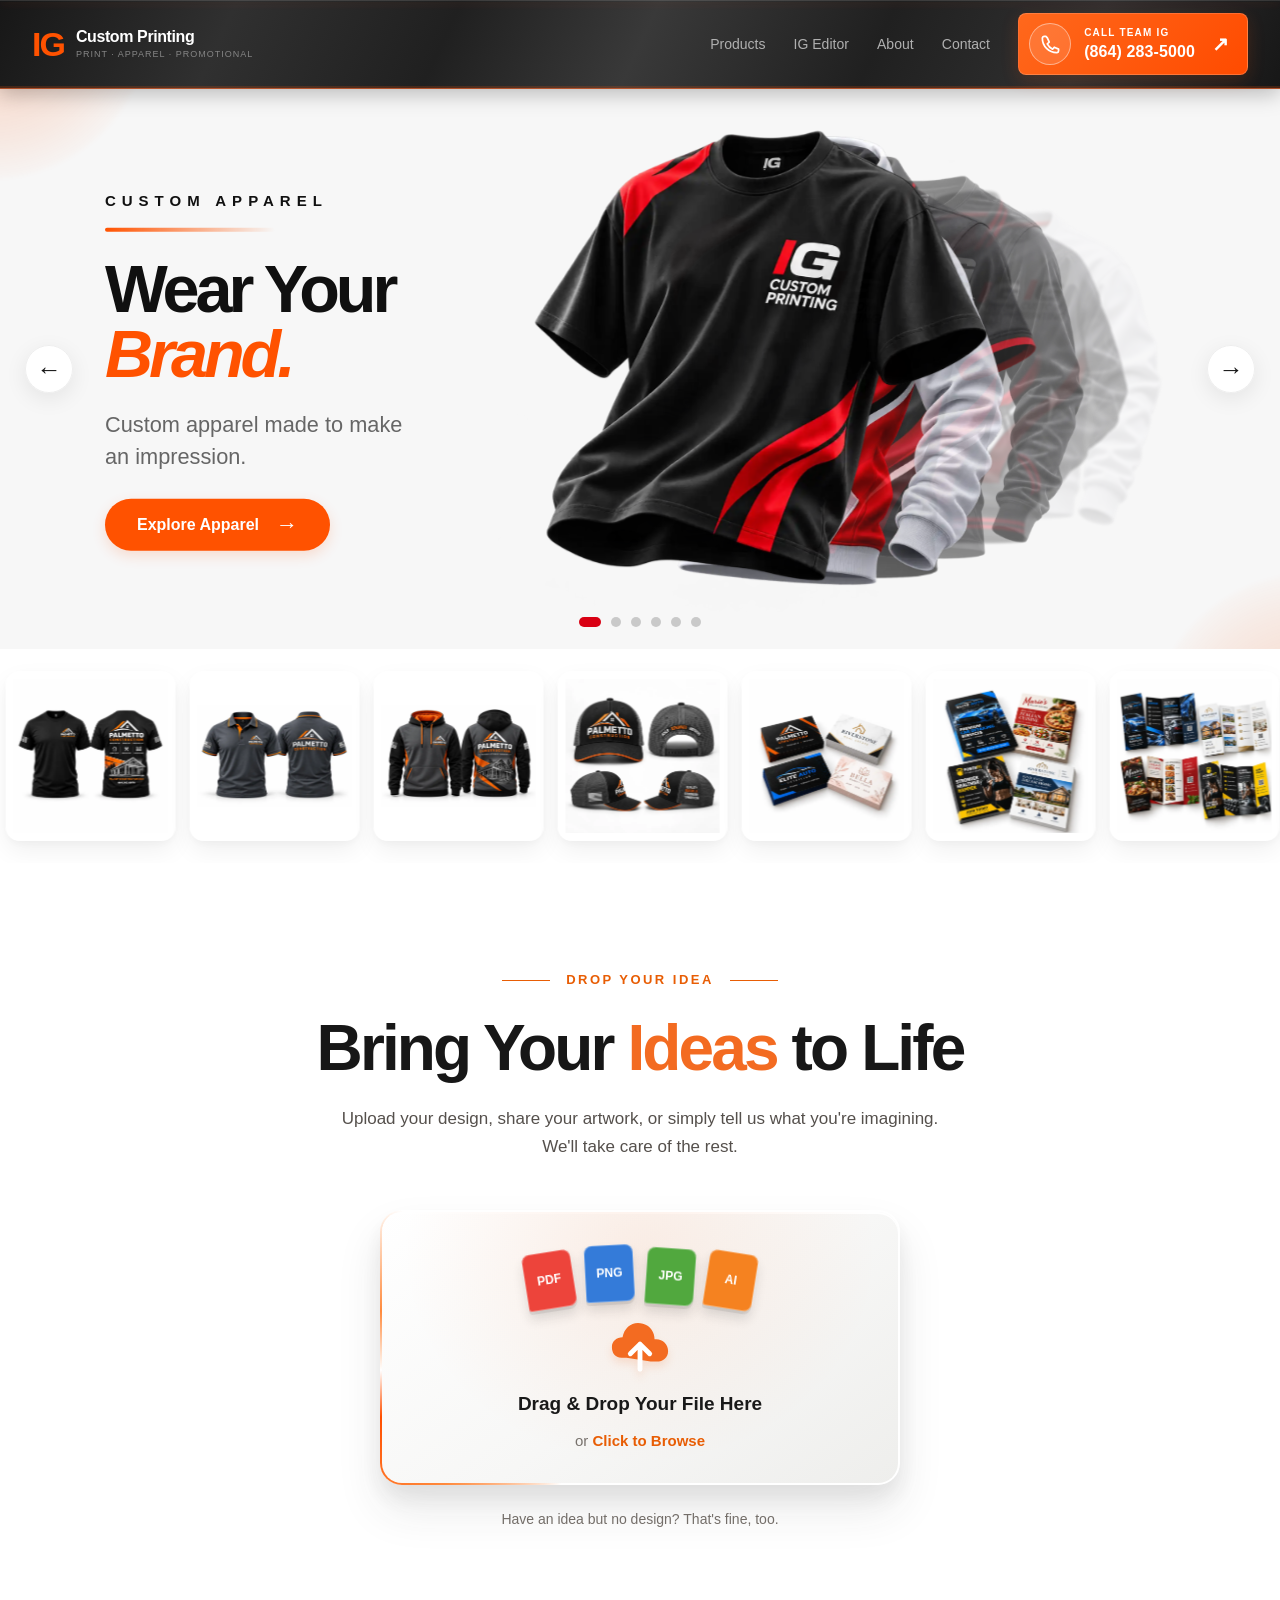
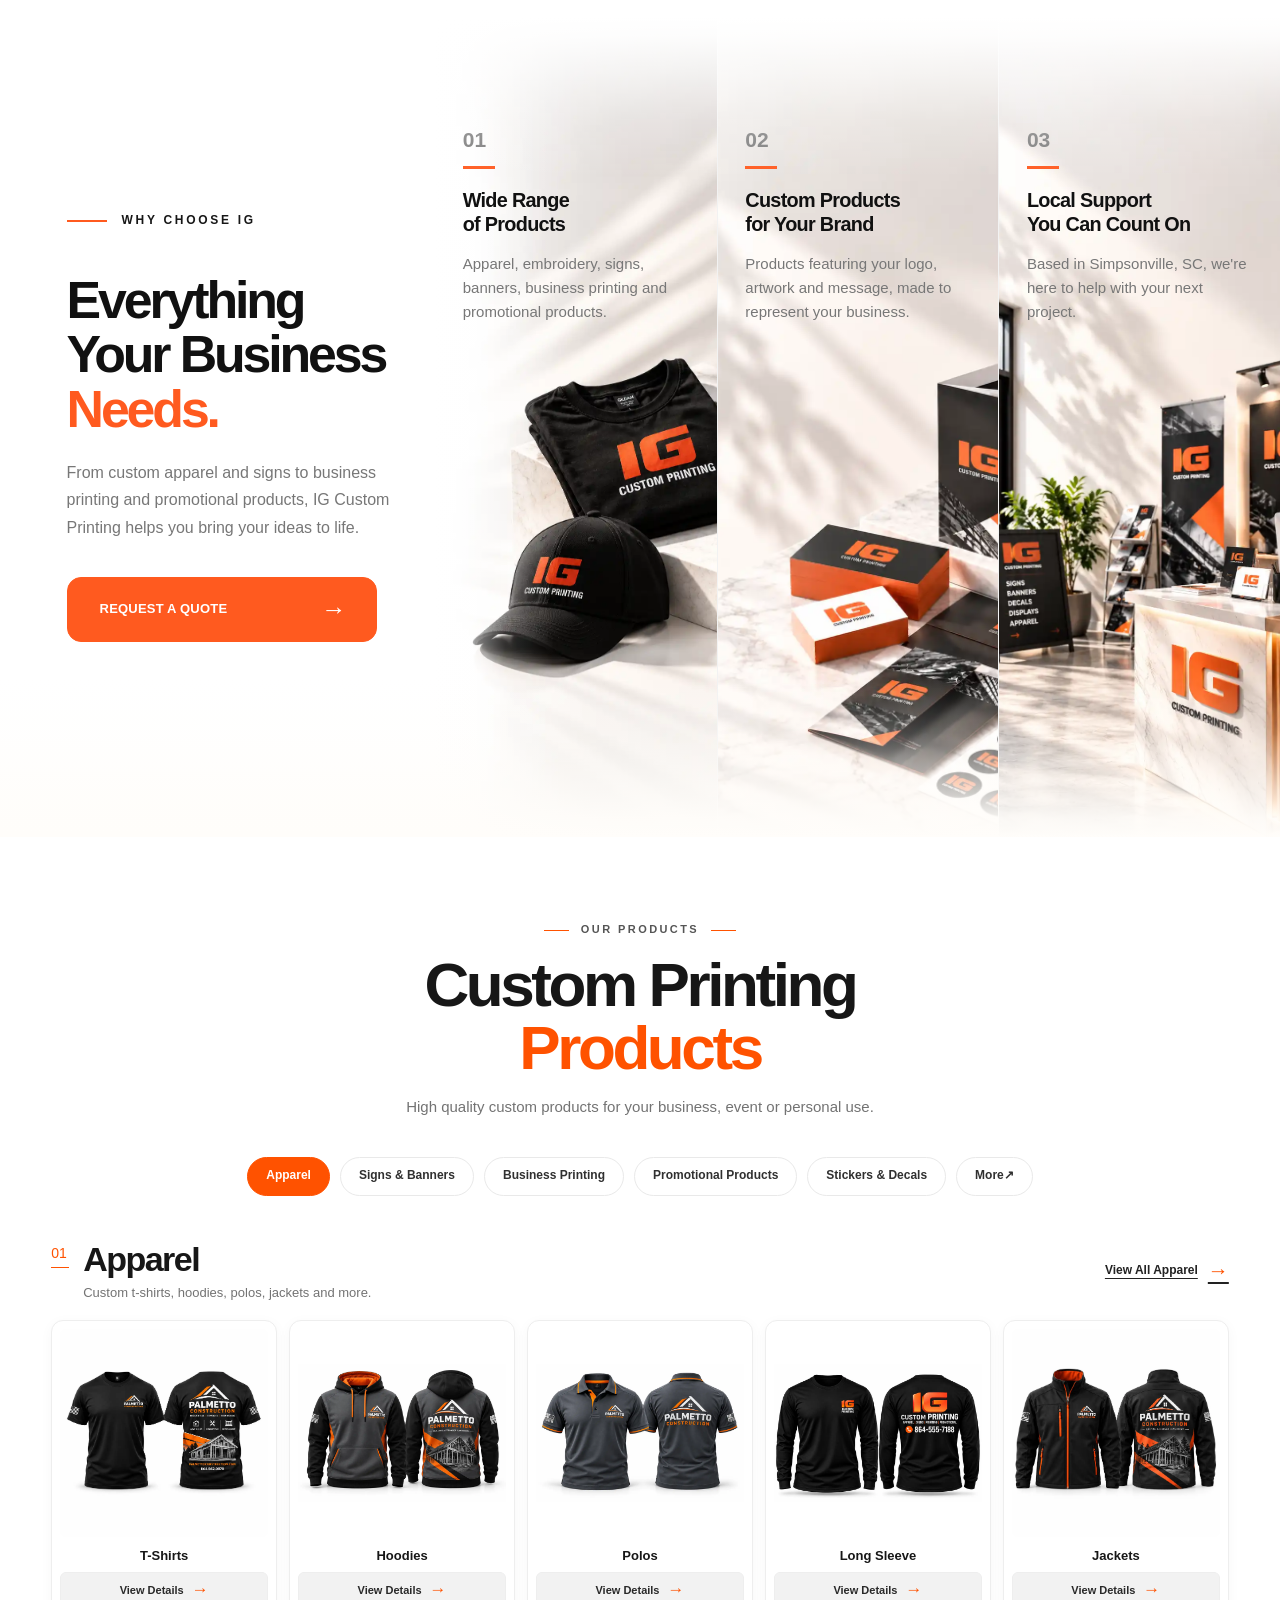
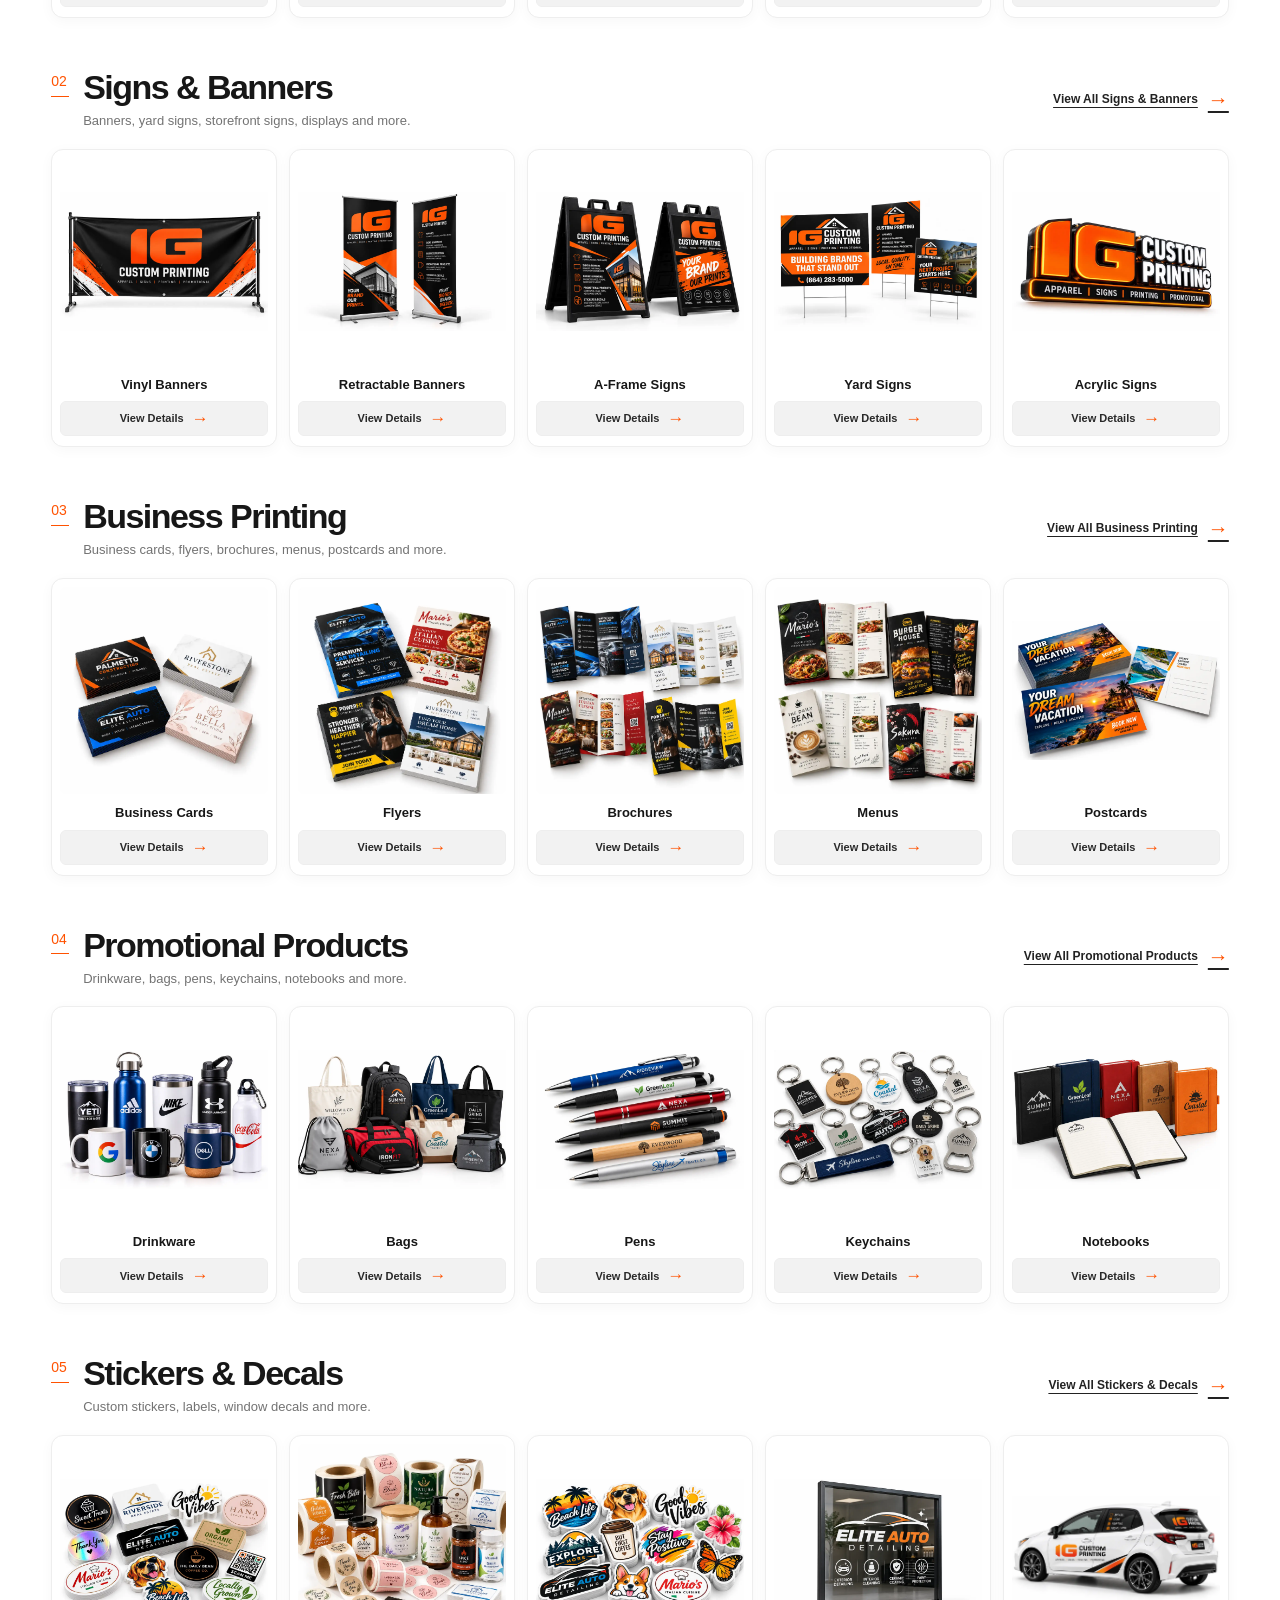
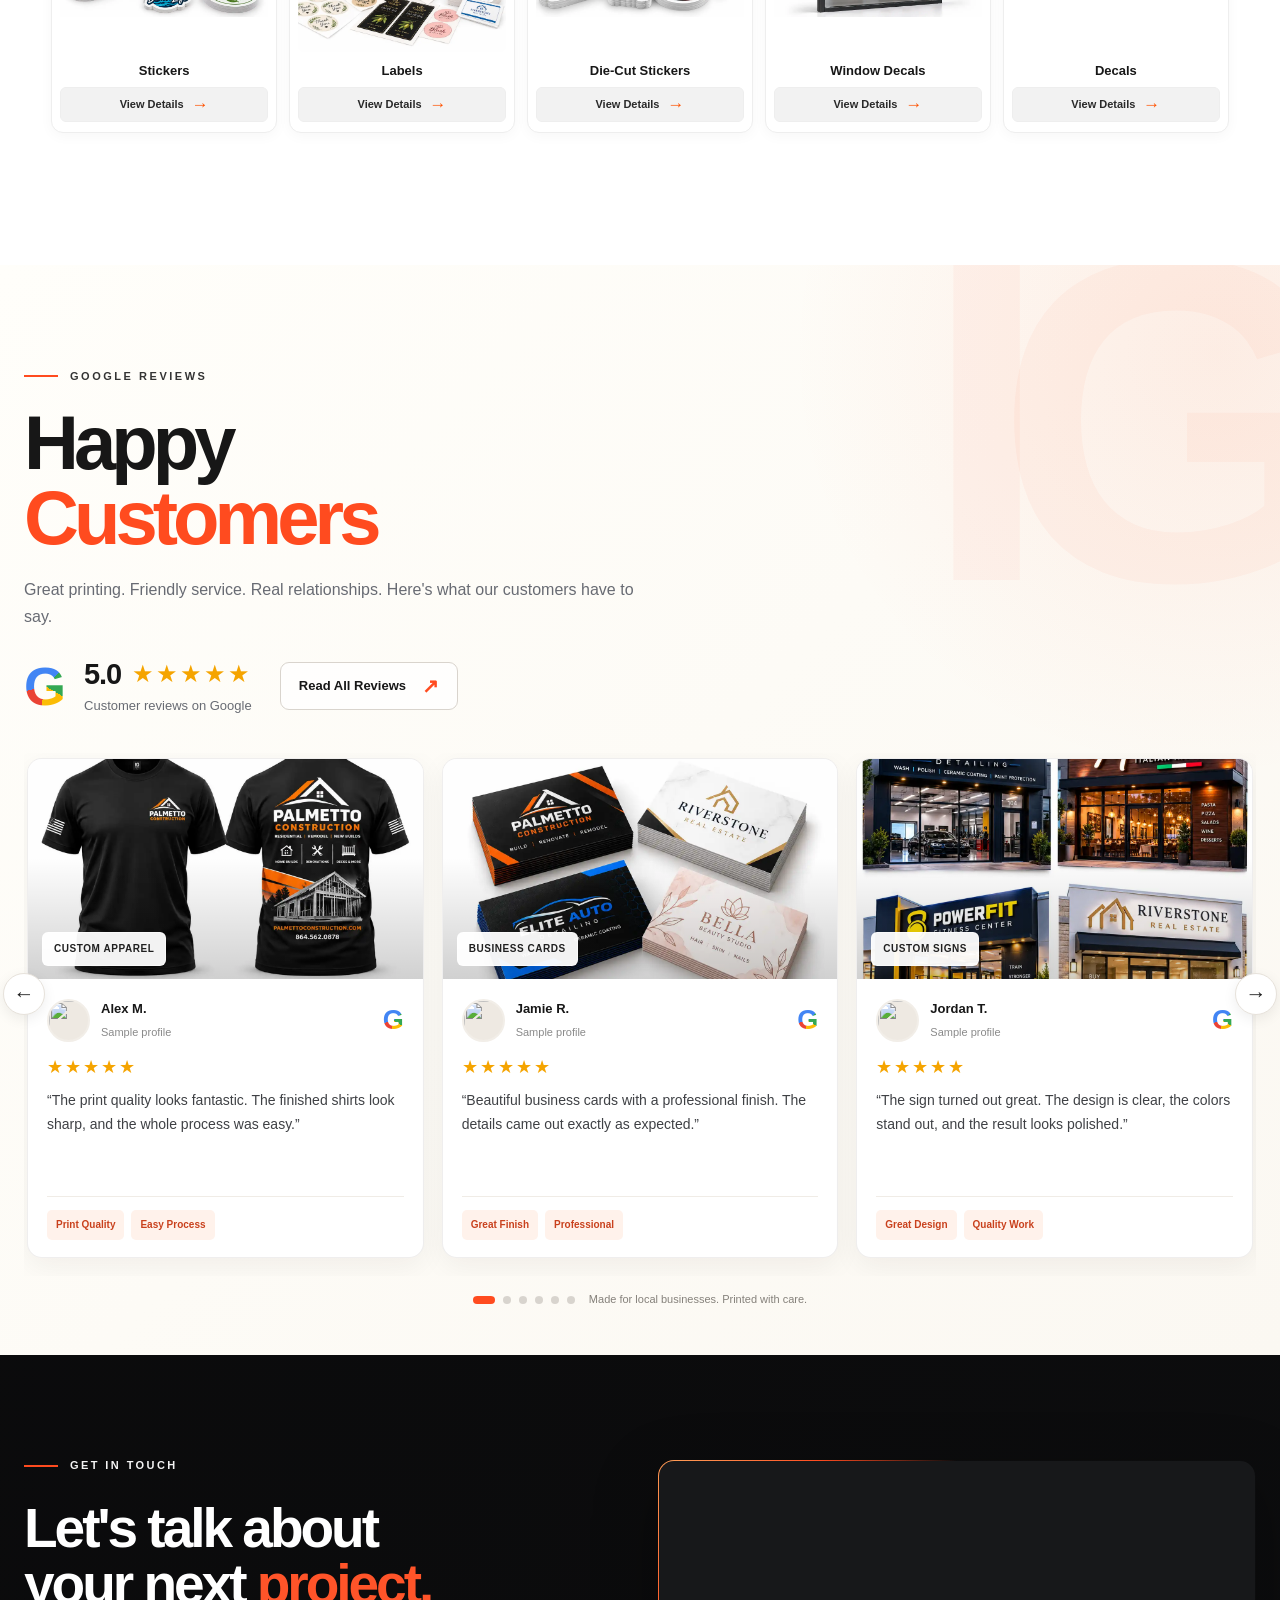
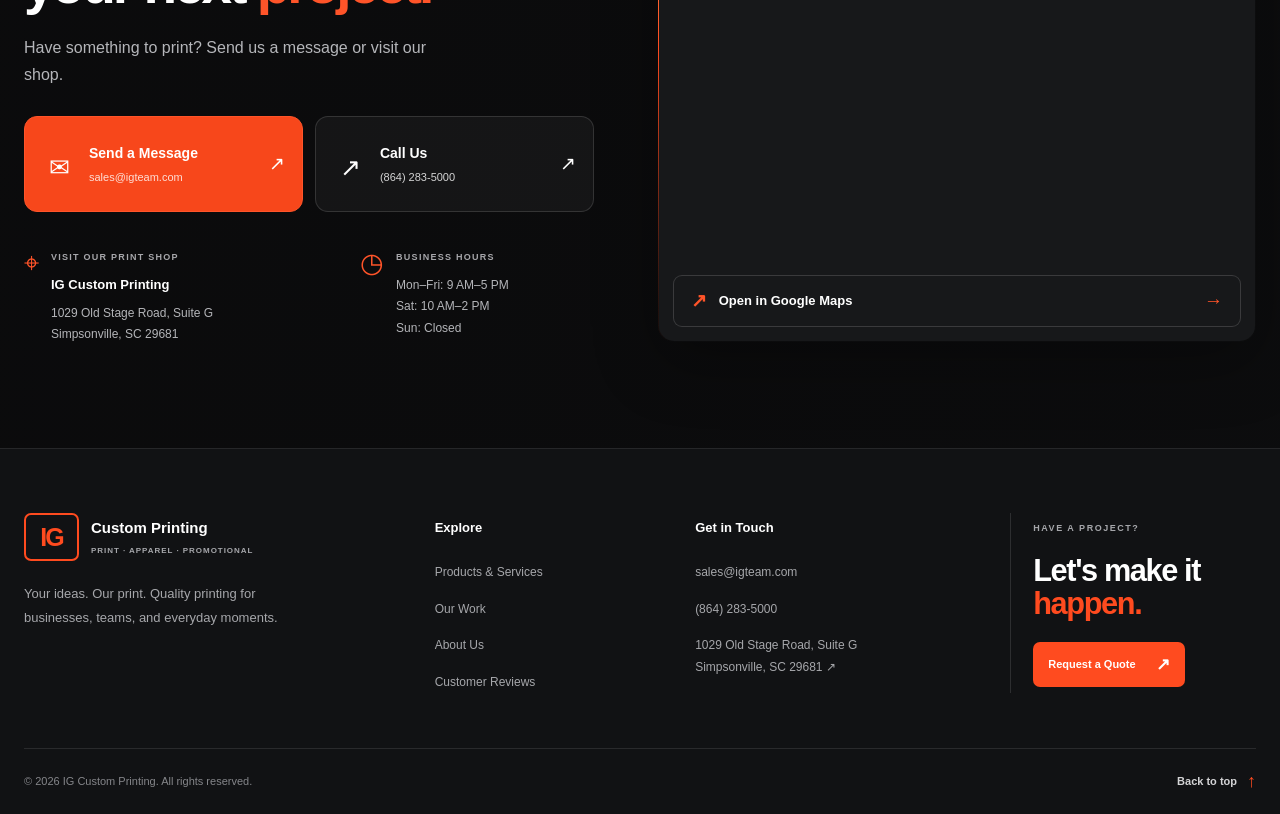
==== commit 17475202: "new" ====
--- a/index.html
+++ b/index.html
@@ -52,10 +52,10 @@
             </span>
           </a>
 
-          <a href="#our-work" data-text="Our Work">
+          <a href="ig-editor.html" data-text="IG Editor">
             <span class="nav-roll">
-              <span>Our Work</span>
-              <span aria-hidden="true">Our Work</span>
+              <span>IG Editor</span>
+              <span aria-hidden="true">IG Editor</span>
             </span>
           </a>
 
@@ -115,259 +115,191 @@
 
 
 
-    
-<!-- HERO CAROUSEL -->
+
+
+
+<!-- IG CUSTOM APPAREL HERO -->
 <main>
-  <section class="hero-carousel" aria-label="Featured products">
-
-    <!-- Slide 1: Custom Apparel -->
-    <article class="hero-slide is-active" data-slide="0">
+  <section class="hero-carousel apparel-hero" aria-label="Custom apparel">
+
+    <!-- LEFT: HERO CONTENT -->
+    <div class="apparel-hero__content">
+
+      <span class="apparel-hero__eyebrow">
+        CUSTOM APPAREL
+      </span>
+
+      <h1 class="apparel-hero__title">
+        Wear Your<br>
+        <span>Brand.</span>
+      </h1>
+
+      <p class="apparel-hero__description">
+        Custom apparel made to make<br>
+        an impression.
+      </p>
+
+      <a class="apparel-hero__button" href="products.html?category=apparel">
+  Explore Apparel <span aria-hidden="true">→</span>
+</a>
+
+    </div>
+
+    <!-- RIGHT: APPAREL PRODUCT STAGE -->
+    <div class="apparel-hero__stage">
+
+      <article class="hero-slide apparel-hero__product is-active"
+               data-slide="0">
+        <img
+          src="images/IG_custom_apparel_assets/01_black_oversized_tshirt.webp"
+          alt="Black custom oversized T-shirt"
+          draggable="false"
+        >
+      </article>
+
+      <article class="hero-slide apparel-hero__product"
+               data-slide="1" aria-hidden="true">
+        <img
+          src="images/IG_custom_apparel_assets/02_white_pullover_hoodie.webp"
+          alt="White custom pullover hoodie"
+          draggable="false"
+        >
+      </article>
+
+      <article class="hero-slide apparel-hero__product"
+               data-slide="2" aria-hidden="true">
+        <img
+          src="images/IG_custom_apparel_assets/03_black_polo_shirt.webp"
+          alt="Black custom polo shirt"
+          draggable="false"
+        >
+      </article>
+
+      <article class="hero-slide apparel-hero__product"
+               data-slide="3" aria-hidden="true">
+        <img
+          src="images/IG_custom_apparel_assets/04_black_long_sleeve.webp"
+          alt="Black custom long-sleeve shirt"
+          draggable="false"
+        >
+      </article>
+
+      <article class="hero-slide apparel-hero__product"
+               data-slide="4" aria-hidden="true">
+        <img
+          src="images/IG_custom_apparel_assets/05_black_bomber_jacket.webp"
+          alt="Black custom bomber jacket"
+          draggable="false"
+        >
+      </article>
+
+      <article class="hero-slide apparel-hero__product"
+               data-slide="5" aria-hidden="true">
+        <img
+          src="images/IG_custom_apparel_assets/06_white_crewneck_sweatshirt.webp"
+          alt="White custom crewneck sweatshirt"
+          draggable="false"
+        >
+      </article>
+
       
 
-
-<video
-  class="hero-image hero-video"
-  autoplay
-  muted
-  loop
-  playsinline
-  preload="metadata"
-  poster="videos/hero-custom-apparel-2.mp4"
-  aria-label="People wearing custom graphic apparel"
->
-  <!-- Mobile video -->
-  <source
-    src="videos/hero-custom-apparel-mobile.mp4"
-    type="video/mp4"
-    media="(max-width: 600px)"
-  >
-
-  <!-- Desktop and tablet video -->
-  <source
-    src="videos/hero-custom-apparel-2.mp4"
-    type="video/mp4"
-  >
-</video>
-
-
-
-      <div class="hero-shade"></div>
-
-      <div class="hero-content">
-        <h1>Custom Apparel</h1>
-        <a class="hero-shop-button" href="#products">
-          Shop Apparel <span aria-hidden="true">↗</span>
-        </a>
-      </div>
-    </article>
-
-    <!-- Slide 2: Signs & Banners -->
-    <article class="hero-slide" data-slide="1" aria-hidden="true">
-      <video
-  class="hero-video hero-video-desktop"
-  muted
-  loop
-  playsinline
-  preload="metadata"
-  poster="images/hero-signs.png"
-  aria-hidden="true"
->
-  <source src="videos/signs-desktop.mp4" type="video/mp4">
-</video>
-
-<video
-  class="hero-video hero-video-mobile"
-  muted
-  loop
-  playsinline
-  preload="metadata"
-  poster="images/hero-signs.jpg"
-  aria-hidden="true"
->
-  <source src="videos/signs-mobile.mp4" type="video/mp4">
-</video>
-      <div class="hero-shade"></div>
-
-      <div class="hero-content">
-        <h2>Signs &amp; Banners</h2>
-        <a class="hero-shop-button" href="#products">
-          Shop Signs <span aria-hidden="true">↗</span>
-        </a>
-      </div>
-    </article>
-
-
-
-
-<!-- Slide 4: Flyers & Brochures -->
-<article class="hero-slide" data-slide="3" aria-hidden="true">
-
-  <!-- Desktop video -->
-  <video
-    class="hero-video hero-video-desktop"
-    muted
-    loop
-    playsinline
-    preload="metadata"
-    poster="images/hero-flyers-brochures.jpg"
-    aria-hidden="true"
-  >
-    <source src="videos/flyers-brochures-desktop.mp4" type="video/mp4">
-  </video>
-
-  <!-- Mobile video -->
-  <video
-    class="hero-video hero-video-mobile"
-    muted
-    loop
-    playsinline
-    preload="metadata"
-    poster="images/hero-flyers-brochures-mobile.jpg"
-    aria-hidden="true"
-  >
-    <source src="videos/flyers-brochures-mobile.mp4" type="video/mp4">
-  </video>
-
-  <div class="hero-shade"></div>
-
-  <div class="hero-content">
-    <h2>Flyers &amp; Brochures</h2>
-    <a class="hero-shop-button" href="#flyers-brochures">
-      Shop Print <span aria-hidden="true">↗</span>
-    </a>
-  </div>
-
-</article>
-
-
-
-
-
-    
-<!-- Slide 3: Promotional Products -->
-<article class="hero-slide" data-slide="2" aria-hidden="true">
-
-  <!-- Desktop video -->
-  <video
-    class="hero-video hero-video-desktop"
-    muted
-    loop
-    playsinline
-    preload="metadata"
-    poster="images/hero-promotional.jpg"
-    aria-hidden="true"
-  >
-    <source src="videos/promotional-desktop.mp4" type="video/mp4">
-  </video>
-
-  <!-- Mobile video -->
-  <video
-    class="hero-video hero-video-mobile"
-    muted
-    loop
-    playsinline
-    preload="metadata"
-    poster="images/hero-promotional-mobile.jpg"
-    aria-hidden="true"
-  >
-    <source src="videos/promotional-mobile.mp4" type="video/mp4">
-  </video>
-
-  <div class="hero-shade"></div>
-
-  <div class="hero-content">
-    <h2>Promotional Products</h2>
-    <a class="hero-shop-button" href="#products">
-      Shop Products <span aria-hidden="true">↗</span>
-    </a>
-  </div>
-
-</article>
-
-
-    <!-- Desktop arrows -->
+    </div>
+
+    <!-- PREVIOUS BUTTON -->
     <button
       class="hero-arrow hero-arrow-prev"
       type="button"
-      aria-label="Previous product"
+      aria-label="Previous apparel"
     >←</button>
 
+    <!-- NEXT BUTTON -->
     <button
       class="hero-arrow hero-arrow-next"
       type="button"
-      aria-label="Next product"
+      aria-label="Next apparel"
     >→</button>
 
-    <!-- Slide indicators -->
-    <div class="hero-dots" aria-label="Choose a product">
-      <button
-        class="hero-dot is-active"
-        type="button"
-        aria-label="Show Custom Apparel"
-        aria-pressed="true"
-      ></button>
-
-      <button
-        class="hero-dot"
-        type="button"
-        aria-label="Show Signs and Banners"
-        aria-pressed="false"
-      ></button>
-
-      <button
-        class="hero-dot"
-        type="button"
-        aria-label="Show Promotional Products"
-        aria-pressed="false"
-      ></button>
+    <!-- APPAREL INDICATORS -->
+    <div class="hero-dots" aria-label="Choose apparel">
+
+      <button class="hero-dot is-active" type="button"
+              aria-label="Show T-shirt" aria-pressed="true"></button>
+
+      <button class="hero-dot" type="button"
+              aria-label="Show hoodie" aria-pressed="false"></button>
+
+      <button class="hero-dot" type="button"
+              aria-label="Show polo shirt" aria-pressed="false"></button>
+
+      <button class="hero-dot" type="button"
+              aria-label="Show long-sleeve shirt" aria-pressed="false"></button>
+
+      <button class="hero-dot" type="button"
+              aria-label="Show bomber jacket" aria-pressed="false"></button>
+
+      <button class="hero-dot" type="button"
+              aria-label="Show sweatshirt" aria-pressed="false"></button>
+
     </div>
 
   </section>
 
-
-
-
-
-
   
-<!-- PRODUCT & SERVICE TICKER -->
-<div class="product-ticker" aria-label="Our products and services">
-  <div class="product-ticker__track">
-
-    <div class="product-ticker__group">
-      <span>Team Apparel</span><i></i>
-      <span>Custom T-Shirts</span><i></i>
-      <span>Embroidered Apparel</span><i></i>
-      <span>Jerseys & Sportswear</span><i></i>
-      <span>Signs & Banners</span><i></i>
-      <span>Yard Signs</span><i></i>
-      <span>Flyers & Brochures</span><i></i>
-      <span>Business Cards</span><i></i>
-      <span>Booklets</span><i></i>
-      <span>Promotional Products</span><i></i>
-      <span>Tumblers & Drinkware</span><i></i>
-      <span>Pens & USB Drives</span><i></i>
-      <span>Hats & Accessories</span><i></i>
-    </div>
-
-    <div class="product-ticker__group" aria-hidden="true">
-      <span>Team Apparel</span><i></i>
-      <span>Custom T-Shirts</span><i></i>
-      <span>Embroidered Apparel</span><i></i>
-      <span>Jerseys & Sportswear</span><i></i>
-      <span>Signs & Banners</span><i></i>
-      <span>Yard Signs</span><i></i>
-      <span>Flyers & Brochures</span><i></i>
-      <span>Business Cards</span><i></i>
-      <span>Booklets</span><i></i>
-      <span>Promotional Products</span><i></i>
-      <span>Tumblers & Drinkware</span><i></i>
-      <span>Pens & USB Drives</span><i></i>
-      <span>Hats & Accessories</span><i></i>
+
+
+
+
+
+
+
+<!-- IG CUSTOM PRINTING — NEW PRODUCT IMAGE CAROUSEL -->
+<section class="ig-product-strip" aria-label="Custom products">
+  <div class="ig-product-strip__track">
+
+    <div class="ig-product-strip__item">
+      <img src="images/products/apparel-tshirt.webp"
+           alt="Short sleeve custom T-shirt" draggable="false">
+    </div>
+
+    <div class="ig-product-strip__item">
+      <img src="images/products/apparel-polo.webp"
+           alt="Custom polo shirt" draggable="false">
+    </div>
+
+    <div class="ig-product-strip__item">
+      <img src="images/products/apparel-hoodie.webp"
+           alt="Custom hoodie" draggable="false">
+    </div>
+
+    <div class="ig-product-strip__item">
+      <img src="images/products/apparel-cap.webp"
+           alt="Custom embroidered cap" draggable="false">
+    </div>
+
+    <div class="ig-product-strip__item">
+      <img src="images/products/print-business-cards.webp"
+           alt="Custom business cards" draggable="false">
+    </div>
+
+    <div class="ig-product-strip__item">
+      <img src="images/products/print-flyers.webp"
+           alt="Custom flyers" draggable="false">
+    </div>
+
+    <div class="ig-product-strip__item">
+      <img src="images/products/print-brochures.webp"
+           alt="Custom brochures" draggable="false">
+    </div>
+
+    <div class="ig-product-strip__item">
+      <img src="images/products/print-menus.webp"
+           alt="Custom printed menu" draggable="false">
     </div>
 
   </div>
-</div>
+</section>
+
 
 
 
@@ -385,7 +317,7 @@
   <div class="idea-section__content">
 
     <span class="idea-eyebrow">
-      YOUR IDEA. OUR PRINT.
+      DROP YOUR IDEA
     </span>
 
     <h2 class="idea-heading">
@@ -403,7 +335,7 @@
       <input
         type="file"
         id="idea-file-input"
-        accept=".pdf,.png,.jpg,.jpeg,.ai,.eps,.svg,.psd,.tif,.tiff"
+        accept=".pdf,.webp,.jpg,.jpeg,.ai,.eps,.svg,.psd,.tif,.tiff"
         multiple
         hidden
       >
@@ -619,7 +551,7 @@
 
         <div class="ig-showcase__photo">
           <img
-            src="images/why-apparel.png"
+            src="images/why-apparel.webp"
             alt="Custom printed apparel and embroidered caps"
             loading="lazy"
           >
@@ -649,7 +581,7 @@
 
         <div class="ig-showcase__photo">
           <img
-            src="images/why-branding.png"
+            src="images/why-branding.webp"
             alt="Custom printed business cards and branded materials"
             loading="lazy"
           >
@@ -679,7 +611,7 @@
 
         <div class="ig-showcase__photo">
           <img
-            src="images/why-local.png"
+            src="images/why-local.webp"
             alt="Business signage and custom branded display"
             loading="lazy"
           >
@@ -702,391 +634,262 @@
 
 
 
+
+
 <!-- =========================================
-     IG CUSTOM PRINTING — PRODUCT SHOWCASE
+     IG CUSTOM PRINTING — HOMEPAGE PRODUCT CATALOG
 ========================================= -->
 
-<section class="ig-products" id="products">
-
-  <!-- INTRO -->
-  <header class="ig-products__intro">
-    <span class="ig-products__eyebrow">
+<section class="ig-home-products" id="home-products">
+
+  <!-- CENTERED INTRO -->
+  <header class="ig-home-products__intro">
+    <span class="ig-home-products__eyebrow">
       <span></span> OUR PRODUCTS <span></span>
     </span>
 
     <h2>
-      Made for Your Business.<br>
-      <span>From Ideas to Impact.</span>
+      Custom Printing
+      <span>Products</span>
     </h2>
 
     <p>
-      From custom apparel and business printing to professional
-      signage and promotional products, we create printed solutions
-      that help businesses in Simpsonville, SC and beyond get noticed.
+      High quality custom products for your business, event or personal use.
     </p>
   </header>
 
-  <!-- 01 — APPAREL -->
-  <section class="product-row product-row--dark"
-           aria-labelledby="apparel-title">
-
-    <div class="product-row__inner">
-      <div class="product-row__copy">
-        <div class="product-row__eyebrow">
-          <span>01</span><i></i> APPAREL &amp; EMBROIDERY
-        </div>
-
-        <h3 id="apparel-title">
-          Wear Your Brand
-          <span>Everywhere.</span>
-        </h3>
-
-        <p>Custom T-shirts, polos, hoodies, uniforms, embroidered caps and more.</p>
-
-        <a class="product-row__link" href="#contact">
-          View All Apparel <span>↗</span>
+  <!-- CATEGORY NAVIGATION -->
+  <nav class="ig-home-products__nav" aria-label="Product categories">
+    <a class="is-active" href="#home-apparel">Apparel</a>
+    <a href="#home-signs">Signs &amp; Banners</a>
+    <a href="#home-printing">Business Printing</a>
+    <a href="#home-promotional">Promotional Products</a>
+    <a href="#home-stickers">Stickers &amp; Decals</a>
+    <a href="products.html">More <span aria-hidden="true">↗</span></a>
+  </nav>
+
+  <!-- 01 APPAREL -->
+  <section class="ig-home-products__category" id="home-apparel">
+    <div class="ig-home-products__category-heading">
+      <div>
+        <span class="ig-home-products__number">01</span>
+        <h3>Apparel</h3>
+        <p>Custom t-shirts, hoodies, polos, jackets and more.</p>
+      </div>
+      <a href="products.html">View All Apparel <span>→</span></a>
+    </div>
+
+    <div class="ig-home-products__grid">
+      <article class="ig-home-product">
+        <a class="ig-home-product__image" href="products.html">
+          <img src="images/products/apparel-tshirt.webp" alt="Custom T-Shirts" loading="lazy">
         </a>
+        <h4>T-Shirts</h4>
+        <a class="ig-home-product__button" href="products.html">View Details <span>→</span></a>
+      </article>
+
+      <article class="ig-home-product">
+        <a class="ig-home-product__image" href="products.html">
+          <img src="images/products/apparel-hoodie.webp" alt="Custom Hoodies" loading="lazy">
+        </a>
+        <h4>Hoodies</h4>
+        <a class="ig-home-product__button" href="products.html">View Details <span>→</span></a>
+      </article>
+
+      <article class="ig-home-product">
+        <a class="ig-home-product__image" href="products.html">
+          <img src="images/products/apparel-polo.webp" alt="Custom Polos" loading="lazy">
+        </a>
+        <h4>Polos</h4>
+        <a class="ig-home-product__button" href="products.html">View Details <span>→</span></a>
+      </article>
+
+      <article class="ig-home-product">
+        <a class="ig-home-product__image" href="products.html">
+          <img src="images/products/Black Custom Printing Shirt Mockup.webp" alt="Custom Long Sleeve Shirts" loading="lazy">
+        </a>
+        <h4>Long Sleeve</h4>
+        <a class="ig-home-product__button" href="products.html">View Details <span>→</span></a>
+      </article>
+
+      <article class="ig-home-product">
+        <a class="ig-home-product__image" href="products.html">
+          <img src="images/products/Palmetto Construction Jacket Mockup.webp" alt="Custom Jackets" loading="lazy">
+        </a>
+        <h4>Jackets</h4>
+        <a class="ig-home-product__button" href="products.html">View Details <span>→</span></a>
+      </article>
+    </div>
+  </section>
+
+  <!-- 02 SIGNS & BANNERS -->
+  <section class="ig-home-products__category" id="home-signs">
+    <div class="ig-home-products__category-heading">
+      <div>
+        <span class="ig-home-products__number">02</span>
+        <h3>Signs &amp; Banners</h3>
+        <p>Banners, yard signs, storefront signs, displays and more.</p>
       </div>
-
-      <div class="product-carousel" data-carousel>
-        <div class="product-carousel__controls">
-          <span class="product-carousel__count" data-count>01 / 04</span>
-          <button type="button" data-prev aria-label="Previous apparel products">←</button>
-          <button type="button" data-next aria-label="Next apparel products">→</button>
-        </div>
-
-        <div class="product-carousel__track" data-track tabindex="0"
-             aria-label="Apparel product examples">
-          <a class="product-card product-card--featured" href="#contact">
-            <img src="images/products/apparel-tshirt.png"
-                 alt="Custom printed T-shirt"
-                 loading="lazy">
-            <span>Custom T-Shirts <b>↗</b></span>
-          </a>
-          <a class="product-card" href="#contact">
-            <img src="images/products/apparel-cap.png"
-                 alt="Embroidered custom cap" loading="lazy">
-            <span>Embroidered Caps <b>↗</b> </span>
-          </a>
-          <a class="product-card" href="#contact">
-            <img src="images/products/apparel-polo.png"
-                 alt="Custom embroidered polo shirt" loading="lazy">
-            <span>Polo Shirts</span>
-          </a>
-          <a class="product-card" href="#contact">
-            <img src="images/products/apparel-hoodie.png"
-                 alt="Custom branded hoodie" loading="lazy">
-            <span>Hoodies</span>
-          </a>
-
-
-          <a class="product-card product-card--featured" href="#contact">
-            <img src="images/products/apparel-tshirt.png"
-                 alt="Custom printed T-shirt"
-                 loading="lazy">
-            <span>Custom T-Shirts <b>↗</b></span>
-          </a>
-          <a class="product-card" href="#contact">
-            <img src="images/products/apparel-cap.png"
-                 alt="Embroidered custom cap" loading="lazy">
-            <span>Embroidered Caps <b>↗</b> </span>
-          </a>
-          <a class="product-card" href="#contact">
-            <img src="images/products/apparel-polo.png"
-                 alt="Custom embroidered polo shirt" loading="lazy">
-            <span>Polo Shirts</span>
-          </a>
-          <a class="product-card" href="#contact">
-            <img src="images/products/apparel-hoodie.png"
-                 alt="Custom branded hoodie" loading="lazy">
-            <span>Hoodies</span>
-          </a>
-
-          
-
-        </div>
-
-        <div class="product-carousel__progress" data-progress
-             aria-hidden="true"></div>
+      <a href="products.html">View All Signs &amp; Banners <span>→</span></a>
+    </div>
+
+    <div class="ig-home-products__grid">
+      <article class="ig-home-product">
+        <a class="ig-home-product__image" href="products.html"><img src="images/products/Custom Printing Vinyl Banner Display.webp" alt="Vinyl Banners" loading="lazy"></a>
+        <h4>Vinyl Banners</h4>
+        <a class="ig-home-product__button" href="products.html">View Details <span>→</span></a>
+      </article>
+      <article class="ig-home-product">
+        <a class="ig-home-product__image" href="products.html"><img src="images/products/Bold Black and Orange Banner Mockup.webp" alt="Retractable Banners" loading="lazy"></a>
+        <h4>Retractable Banners</h4>
+        <a class="ig-home-product__button" href="products.html">View Details <span>→</span></a>
+      </article>
+      <article class="ig-home-product">
+        <a class="ig-home-product__image" href="products.html"><img src="images/products/Branded A-Frame Printing Signs.webp" alt="A-Frame Signs" loading="lazy"></a>
+        <h4>A-Frame Signs</h4>
+        <a class="ig-home-product__button" href="products.html">View Details <span>→</span></a>
+      </article>
+      <article class="ig-home-product">
+        <a class="ig-home-product__image" href="products.html"><img src="images/products/Construction Yard Signs Portfolio.webp" alt="Yard Signs" loading="lazy"></a>
+        <h4>Yard Signs</h4>
+        <a class="ig-home-product__button" href="products.html">View Details <span>→</span></a>
+      </article>
+      <article class="ig-home-product">
+        <a class="ig-home-product__image" href="products.html"><img src="images/products/Illuminated IG Custom Printing Sign.webp" alt="Acrylic Signs" loading="lazy"></a>
+        <h4>Acrylic Signs</h4>
+        <a class="ig-home-product__button" href="products.html">View Details <span>→</span></a>
+      </article>
+    </div>
+  </section>
+
+  <!-- 03 BUSINESS PRINTING -->
+  <section class="ig-home-products__category" id="home-printing">
+    <div class="ig-home-products__category-heading">
+      <div>
+        <span class="ig-home-products__number">03</span>
+        <h3>Business Printing</h3>
+        <p>Business cards, flyers, brochures, menus, postcards and more.</p>
       </div>
+      <a href="products.html">View All Business Printing <span>→</span></a>
+    </div>
+
+    <div class="ig-home-products__grid">
+      <article class="ig-home-product">
+        <a class="ig-home-product__image" href="products.html"><img src="images/products/print-business-cards.webp" alt="Business Cards" loading="lazy"></a>
+        <h4>Business Cards</h4>
+        <a class="ig-home-product__button" href="products.html">View Details <span>→</span></a>
+      </article>
+      <article class="ig-home-product">
+        <a class="ig-home-product__image" href="products.html"><img src="images/products/print-flyers.webp" alt="Flyers" loading="lazy"></a>
+        <h4>Flyers</h4>
+        <a class="ig-home-product__button" href="products.html">View Details <span>→</span></a>
+      </article>
+      <article class="ig-home-product">
+        <a class="ig-home-product__image" href="products.html"><img src="images/products/print-brochures.webp" alt="Brochures" loading="lazy"></a>
+        <h4>Brochures</h4>
+        <a class="ig-home-product__button" href="products.html">View Details <span>→</span></a>
+      </article>
+      <article class="ig-home-product">
+        <a class="ig-home-product__image" href="products.html"><img src="images/products/print-menus.webp" alt="Menus" loading="lazy"></a>
+        <h4>Menus</h4>
+        <a class="ig-home-product__button" href="products.html">View Details <span>→</span></a>
+      </article>
+      <article class="ig-home-product">
+        <a class="ig-home-product__image" href="products.html"><img src="images/products/Dream Vacation Postcard Mockup.webp" alt="Postcards" loading="lazy"></a>
+        <h4>Postcards</h4>
+        <a class="ig-home-product__button" href="products.html">View Details <span>→</span></a>
+      </article>
     </div>
   </section>
 
-  <!-- 02 — BUSINESS PRINTING -->
-  <section class="product-row product-row--light"
-           aria-labelledby="printing-title">
-
-    <div class="product-row__inner">
-      <div class="product-row__copy">
-        <div class="product-row__eyebrow">
-          <span>02</span><i></i> BUSINESS PRINTING
-        </div>
-
-        <h3 id="printing-title">
-          Make Every
-          <span>Detail Count.</span>
-        </h3>
-
-        <p>Business cards, flyers, brochures, menus, posters, labels and more.</p>
-
-        <a class="product-row__link" href="#contact">
-          View All Printing <span>↗</span>
-        </a>
+  <!-- 04 PROMOTIONAL PRODUCTS -->
+  <section class="ig-home-products__category" id="home-promotional">
+    <div class="ig-home-products__category-heading">
+      <div>
+        <span class="ig-home-products__number">04</span>
+        <h3>Promotional Products</h3>
+        <p>Drinkware, bags, pens, keychains, notebooks and more.</p>
       </div>
-
-      <div class="product-carousel" data-carousel>
-        <div class="product-carousel__controls">
-          <span class="product-carousel__count" data-count>01 / 04</span>
-          <button type="button" data-prev aria-label="Previous print products">←</button>
-          <button type="button" data-next aria-label="Next print products">→</button>
-        </div>
-
-        <div class="product-carousel__track" data-track tabindex="0"
-             aria-label="Business printing product examples">
-          <a class="product-card product-card--featured" href="#contact">
-            <img src="images/products/print-business-cards.png"
-                 alt="Custom printed business cards" loading="lazy">
-            <span>Business Cards <b>↗</b></span>
-          </a>
-          <a class="product-card" href="#contact">
-            <img src="images/products/print-flyers.png"
-                 alt="Custom printed flyers" loading="lazy">
-            <span>Flyers</span>
-          </a>
-          <a class="product-card" href="#contact">
-            <img src="images/products/print-brochures.png"
-                 alt="Printed business brochures" loading="lazy">
-            <span>Brochures</span>
-          </a>
-          <a class="product-card" href="#contact">
-            <img src="images/products/print-menus.png"
-                 alt="Custom printed menus" loading="lazy">
-            <span>Menus &amp; More</span>
-          </a>
-
-
-
-          <a class="product-card product-card--featured" href="#contact">
-            <img src="images/products/print-business-cards.png"
-                 alt="Custom printed business cards" loading="lazy">
-            <span>Business Cards <b>↗</b></span>
-          </a>
-          <a class="product-card" href="#contact">
-            <img src="images/products/print-flyers.png"
-                 alt="Custom printed flyers" loading="lazy">
-            <span>Flyers</span>
-          </a>
-          <a class="product-card" href="#contact">
-            <img src="images/products/print-brochures.png"
-                 alt="Printed business brochures" loading="lazy">
-            <span>Brochures</span>
-          </a>
-          <a class="product-card" href="#contact">
-            <img src="images/products/print-menus.png"
-                 alt="Custom printed menus" loading="lazy">
-            <span>Menus &amp; More</span>
-          </a>
-
-
-
-        </div>
-
-        <div class="product-carousel__progress" data-progress
-             aria-hidden="true"></div>
+      <a href="products.html">View All Promotional Products <span>→</span></a>
+    </div>
+
+    <div class="ig-home-products__grid">
+      <article class="ig-home-product">
+        <a class="ig-home-product__image" href="products.html"><img src="images/products/Branded Drinkware Studio Collection.webp" alt="Custom Drinkware" loading="lazy"></a>
+        <h4>Drinkware</h4>
+        <a class="ig-home-product__button" href="products.html">View Details <span>→</span></a>
+      </article>
+      <article class="ig-home-product">
+        <a class="ig-home-product__image" href="products.html"><img src="images/products/Custom Bags Studio Collection.webp" alt="Custom Bags" loading="lazy"></a>
+        <h4>Bags</h4>
+        <a class="ig-home-product__button" href="products.html">View Details <span>→</span></a>
+      </article>
+      <article class="ig-home-product">
+        <a class="ig-home-product__image" href="products.html"><img src="images/products/Branded Promotional Pens in Diagonal Arrangement.webp" alt="Custom Pens" loading="lazy"></a>
+        <h4>Pens</h4>
+        <a class="ig-home-product__button" href="products.html">View Details <span>→</span></a>
+      </article>
+      <article class="ig-home-product">
+        <a class="ig-home-product__image" href="products.html"><img src="images/products/Branded Keychain Collection Showcase.webp" alt="Custom Keychains" loading="lazy"></a>
+        <h4>Keychains</h4>
+        <a class="ig-home-product__button" href="products.html">View Details <span>→</span></a>
+      </article>
+      <article class="ig-home-product">
+        <a class="ig-home-product__image" href="products.html"><img src="images/products/Branded Notebooks Studio Display.webp" alt="Custom Notebooks" loading="lazy"></a>
+        <h4>Notebooks</h4>
+        <a class="ig-home-product__button" href="products.html">View Details <span>→</span></a>
+      </article>
+    </div>
+  </section>
+
+  <!-- 05 STICKERS & DECALS -->
+  <section class="ig-home-products__category" id="home-stickers">
+    <div class="ig-home-products__category-heading">
+      <div>
+        <span class="ig-home-products__number">05</span>
+        <h3>Stickers &amp; Decals</h3>
+        <p>Custom stickers, labels, window decals and more.</p>
       </div>
+      <a href="products.html">View All Stickers &amp; Decals <span>→</span></a>
+    </div>
+
+    <div class="ig-home-products__grid">
+      <article class="ig-home-product">
+        <a class="ig-home-product__image" href="products.html"><img src="images/products/Custom Sticker Collection Showcase.webp" alt="Custom Stickers" loading="lazy"></a>
+        <h4>Stickers</h4>
+        <a class="ig-home-product__button" href="products.html">View Details <span>→</span></a>
+      </article>
+      <article class="ig-home-product">
+        <a class="ig-home-product__image" href="products.html"><img src="images/products/Custom Labels and Packaging Display.webp" alt="Custom Labels" loading="lazy"></a>
+        <h4>Labels</h4>
+        <a class="ig-home-product__button" href="products.html">View Details <span>→</span></a>
+      </article>
+      <article class="ig-home-product">
+        <a class="ig-home-product__image" href="products.html"><img src="images/products/Vibrant Die-Cut Sticker Showcase.webp" alt="Die-Cut Stickers" loading="lazy"></a>
+        <h4>Die-Cut Stickers</h4>
+        <a class="ig-home-product__button" href="products.html">View Details <span>→</span></a>
+      </article>
+      <article class="ig-home-product">
+        <a class="ig-home-product__image" href="products.html"><img src="images/products/Elite Auto Detailing Window Decal.webp" alt="Window Decals" loading="lazy"></a>
+        <h4>Window Decals</h4>
+        <a class="ig-home-product__button" href="products.html">View Details <span>→</span></a>
+      </article>
+      <article class="ig-home-product">
+        <a class="ig-home-product__image" href="products.html"><img src="images/products/IG Custom Printing Car Wrap Mockup.webp" alt="Custom Decals" loading="lazy"></a>
+        <h4>Decals</h4>
+        <a class="ig-home-product__button" href="products.html">View Details <span>→</span></a>
+      </article>
     </div>
   </section>
 
-  <!-- 03 — SIGNS & DISPLAYS -->
-  <section class="product-row product-row--dark"
-           aria-labelledby="signs-title">
-
-    <div class="product-row__inner">
-      <div class="product-row__copy">
-        <div class="product-row__eyebrow">
-          <span>03</span><i></i> SIGNS &amp; DISPLAYS
-        </div>
-
-        <h3 id="signs-title">
-          Get Noticed.
-          <span>In Every Space.</span>
-        </h3>
-
-        <p>Storefront signs, banners, decals, window graphics, yard signs and displays.</p>
-
-        <a class="product-row__link" href="#contact">
-          View All Signs <span>↗</span>
-        </a>
-      </div>
-
-      <div class="product-carousel" data-carousel>
-        <div class="product-carousel__controls">
-          <span class="product-carousel__count" data-count>01 / 04</span>
-          <button type="button" data-prev aria-label="Previous sign products">←</button>
-          <button type="button" data-next aria-label="Next sign products">→</button>
-        </div>
-
-        <div class="product-carousel__track" data-track tabindex="0"
-             aria-label="Signs and display examples">
-          <a class="product-card product-card--featured" href="#contact">
-            <img src="images/products/sign-storefront.png"
-                 alt="Custom business storefront sign" loading="lazy">
-            <span>Storefront Signs <b>↗</b></span>
-          </a>
-          <a class="product-card" href="#contact">
-            <img src="images/products/sign-banners.png"
-                 alt="Custom printed banners" loading="lazy">
-            <span>Banners</span>
-          </a>
-          <a class="product-card" href="#contact">
-            <img src="images/products/sign-window-graphics.png"
-                 alt="Branded window graphics" loading="lazy">
-            <span>Window Graphics</span>
-          </a>
-          <a class="product-card" href="#contact">
-            <img src="images/products/sign-a-frame.png"
-                 alt="Custom A-frame sidewalk sign" loading="lazy">
-            <span>A-Frame Signs</span>
-          </a>
-
-
-
-          <a class="product-card product-card--featured" href="#contact">
-            <img src="images/products/sign-storefront.png"
-                 alt="Custom business storefront sign" loading="lazy">
-            <span>Storefront Signs <b>↗</b></span>
-          </a>
-          <a class="product-card" href="#contact">
-            <img src="images/products/sign-banners.png"
-                 alt="Custom printed banners" loading="lazy">
-            <span>Banners</span>
-          </a>
-          <a class="product-card" href="#contact">
-            <img src="images/products/sign-window-graphics.png"
-                 alt="Branded window graphics" loading="lazy">
-            <span>Window Graphics</span>
-          </a>
-          <a class="product-card" href="#contact">
-            <img src="images/products/sign-a-frame.png"
-                 alt="Custom A-frame sidewalk sign" loading="lazy">
-            <span>A-Frame Signs</span>
-          </a>
-
-
-
-        </div>
-
-        <div class="product-carousel__progress" data-progress
-             aria-hidden="true"></div>
-      </div>
-    </div>
-  </section>
-
-  <!-- 04 — PROMOTIONAL PRODUCTS -->
-  <section class="product-row product-row--light"
-           aria-labelledby="promo-title">
-
-    <div class="product-row__inner">
-      <div class="product-row__copy">
-        <div class="product-row__eyebrow">
-          <span>04</span><i></i> PROMOTIONAL PRODUCTS
-        </div>
-
-        <h3 id="promo-title">
-          Your Brand,
-          <span>Out in the World.</span>
-        </h3>
-
-        <p>Branded merchandise people use, keep and remember.</p>
-
-        <a class="product-row__link" href="#contact">
-          View All Products <span>↗</span>
-        </a>
-      </div>
-
-      <div class="product-carousel" data-carousel>
-        <div class="product-carousel__controls">
-          <span class="product-carousel__count" data-count>01 / 04</span>
-          <button type="button" data-prev aria-label="Previous promotional products">←</button>
-          <button type="button" data-next aria-label="Next promotional products">→</button>
-        </div>
-
-        <div class="product-carousel__track" data-track tabindex="0"
-             aria-label="Promotional product examples">
-          <a class="product-card product-card--featured" href="#contact">
-            <img src="images/products/promo-drinkware.png"
-                 alt="Custom branded drinkware" loading="lazy">
-            <span>Drinkware <b>↗</b></span>
-          </a>
-          <a class="product-card" href="#contact">
-            <img src="images/products/promo-tote-bag.png"
-                 alt="Custom printed tote bag" loading="lazy">
-            <span>Tote Bags</span>
-          </a>
-          <a class="product-card" href="#contact">
-            <img src="images/products/promo-stickers.png"
-                 alt="Custom branded stickers" loading="lazy">
-            <span>Stickers</span>
-          </a>
-          <a class="product-card" href="#contact">
-            <img src="images/products/promo-notebooks.png"
-                 alt="Branded notebooks and pens" loading="lazy">
-            <span>Pens &amp; Notebooks</span>
-          </a>
-
-
-          <a class="product-card product-card--featured" href="#contact">
-            <img src="images/products/promo-drinkware.png"
-                 alt="Custom branded drinkware" loading="lazy">
-            <span>Drinkware <b>↗</b></span>
-          </a>
-          <a class="product-card" href="#contact">
-            <img src="images/products/promo-tote-bag.png"
-                 alt="Custom printed tote bag" loading="lazy">
-            <span>Tote Bags</span>
-          </a>
-          <a class="product-card" href="#contact">
-            <img src="images/products/promo-stickers.png"
-                 alt="Custom branded stickers" loading="lazy">
-            <span>Stickers</span>
-          </a>
-          <a class="product-card" href="#contact">
-            <img src="images/products/promo-notebooks.png"
-                 alt="Branded notebooks and pens" loading="lazy">
-            <span>Pens &amp; Notebooks</span>
-          </a>
-
-
-
-
-
-        </div>
-
-        <div class="product-carousel__progress" data-progress
-             aria-hidden="true"></div>
-      </div>
-    </div>
-  </section>
-
-  <!-- CUSTOM QUOTE CTA -->
-  <section class="product-cta" id="custom-solutions">
-    <div class="product-cta__content">
-      <span class="product-cta__eyebrow">HAVE A UNIQUE PROJECT?</span>
-      <h2>Let's Bring Your <span>Ideas to Life.</span></h2>
-      <p>Tell us what you need and we'll help you find the right custom printing solution.</p>
-      <a class="product-cta__button" href="#contact">
-        Request a Custom Quote <span>↗</span>
-      </a>
-    </div>
-
-    <div class="product-cta__promise">
-      <span>Personal Support</span>
-      <span>Custom Solutions</span>
-      <span>Local to Simpsonville, SC</span>
-    </div>
-  </section>
-
 </section>
+<!-- END HOMEPAGE PRODUCT CATALOG -->
+
+
+
+
+
+
 
 
 
@@ -1103,8 +906,8 @@
       </div>
 
       <h2>
-        Real Customers.<br>
-        <span>Real Love.</span>
+        Happy<br>
+        <span>Customers</span>
       </h2>
 
       <p class="igr-description">
@@ -1156,7 +959,7 @@
         <article class="igr-card">
           <div class="igr-photo">
             <img
-              src="images/products/apparel-tshirt.png"
+              src="images/products/apparel-tshirt.webp"
               alt="Custom printed apparel"
               loading="lazy"
             >
@@ -1198,7 +1001,7 @@
         <article class="igr-card">
           <div class="igr-photo">
             <img
-              src="images/products/print-business-cards.png"
+              src="images/products/print-business-cards.webp"
               alt="Professionally printed business cards"
               loading="lazy"
             >
@@ -1240,7 +1043,7 @@
         <article class="igr-card">
           <div class="igr-photo">
             <img
-              src="images/products/sign-storefront.png"
+              src="images/products/sign-storefront.webp"
               alt="Custom storefront signage"
               loading="lazy"
             >
@@ -1283,7 +1086,7 @@
         <article class="igr-card">
           <div class="igr-photo">
             <img
-              src="images/products/apparel-tshirt.png"
+              src="images/products/apparel-tshirt.webp"
               alt="Custom printed apparel"
               loading="lazy"
             >
@@ -1325,7 +1128,7 @@
         <article class="igr-card">
           <div class="igr-photo">
             <img
-              src="images/products/print-business-cards.png"
+              src="images/products/print-business-cards.webp"
               alt="Professionally printed business cards"
               loading="lazy"
             >
@@ -1367,7 +1170,7 @@
         <article class="igr-card">
           <div class="igr-photo">
             <img
-              src="images/products/sign-storefront.png"
+              src="images/products/sign-storefront.webp"
               alt="Custom storefront signage"
               loading="lazy"
             >
--- a/style.css
+++ b/style.css
@@ -711,13 +711,14 @@
 .hero-carousel {
   position: relative;
   width: 100%;
-  height: clamp(520px, 75vh, 780px);
-  min-height: 520px;
+    height: clamp(580px, 85vh, 860px);
+  min-height: 580px;
   overflow: hidden;
   isolation: isolate;
   background: #171717;
   color: #ffffff;
 }
+
 
 /* Slides */
 
@@ -1665,18 +1666,8 @@
   isolation: isolate;
   overflow: hidden;
   padding: 100px 24px 85px;
-  background:
-    radial-gradient(
-      ellipse at 50% 42%,
-      rgba(255, 255, 255, 0.98) 0%,
-      rgba(255, 248, 241, 0.96) 42%,
-      rgba(238, 226, 215, 0.94) 100%
-    );
   color: #171717;
   text-align: center;
-  box-shadow:
-    inset 0 14px 28px rgba(30, 20, 10, 0.07),
-    inset 0 -10px 25px rgba(30, 20, 10, 0.035);
 }
 
 /* Soft studio glow */
@@ -1687,13 +1678,6 @@
   inset: 0;
   z-index: 0;
   pointer-events: none;
-
-  background: radial-gradient(
-    ellipse at center,
-    rgba(0, 0, 0, 0) 35%,
-    rgba(0, 0, 0, 0.08) 65%,
-    rgba(0, 0, 0, 0.28) 100%
-  );
 }
 
 .idea-section__content {
@@ -1967,13 +1951,7 @@
 ======================================== */
 
 .idea-section {
-  background:
-    radial-gradient(
-      ellipse at 50% 35%,
-      #ffffff 0%,
-      #f4f3f1 48%,
-      #e7e7e5 100%
-    );
+  background:white
 }
 
 /* Main upload box */
@@ -2150,113 +2128,10 @@
 
 
 
-/* ========================================
-   IDEA SECTION — FIXED BACKGROUND
-======================================== */
-
-.idea-section {
-  position: relative;
-  isolation: isolate;
-  overflow: hidden;
-
-  /* Desktop background */
-  background-image:
-    linear-gradient(
-      rgba(235, 233, 229, 0.28),
-      rgba(235, 233, 229, 0.28)
-    ),
-    url("images/idea-studio-desktop.png");
-
-  background-size: cover;
-  background-position: center;
-  background-repeat: no-repeat;
-  background-attachment: fixed;
-}
-
-/* Keep the content above the background */
-.idea-section__content {
-  position: relative;
-  z-index: 1;
-}
-
-/* Mobile background */
-@media (max-width: 768px) {
-  .idea-section {
-    background-image:
-      linear-gradient(
-        rgba(235, 233, 229, 0.22),
-        rgba(235, 233, 229, 0.22)
-      ),
-      url("images/idea-studio-mobile.png");
-
-    background-position: center;
-    background-size: cover;
-
-    /* Fixed backgrounds can behave poorly on mobile */
-    background-attachment: scroll;
-  }
-}
-
-
-
-
-/* ========================================
-   IDEA SECTION — SOFT IMAGE + DARK VIGNETTE
-======================================== */
-
-.idea-section {
-  position: relative;
-  isolation: isolate;
-  overflow: hidden;
-
-  /* Desktop background */
-  background: #e7e7e5 url("images/idea-studio-desktop.png")
-    center / cover no-repeat fixed;
-    
-}
-
-/* Dark gradient around edges */
-.idea-section::before {
-  content: "";
-  position: absolute;
-  inset: 0;
-  z-index: -1;
-  pointer-events: none;
-
-  background:
-    radial-gradient(
-      ellipse at center,
-      rgba(0, 0, 0, 0.02) 25%,
-      rgba(0, 0, 0, 0.12) 65%,
-      rgba(0, 0, 0, 0.38) 100%
-    );
-}
-
-/* Keep section content above the overlay */
-.idea-section__content {
-  position: relative;
-  z-index: 1;
-}
-
-/* Mobile background */
-@media (max-width: 768px) {
-  .idea-section {
-    background-image: url("images/idea-studio-mobile.png");
-    background-position: center;
-    background-size: cover;
-    background-attachment: scroll;
-  }
-
-  .idea-section::before {
-    background:
-      radial-gradient(
-        ellipse at center,
-        rgba(0, 0, 0, 0.02) 25%,
-        rgba(0, 0, 0, 0.12) 65%,
-        rgba(0, 0, 0, 0.32) 100%
-      );
-  }
-}
+
+
+
+
 
 
 
@@ -3640,992 +3515,6 @@
 
 
 
-/* =========================================
-   IG PRODUCTS — CINEMATIC SHOWCASE
-========================================= */
-
-.ig-products {
-  --products-orange: #f45b20;
-  --products-black: #171717;
-  --products-cream: #f6f3ee;
-  --products-muted: #a9a9a9;
-  overflow: clip;
-  background: var(--products-cream);
-  color: var(--products-black);
-  font-family: inherit;
-}
-
-.ig-products *,
-.ig-products *::before,
-.ig-products *::after {
-  box-sizing: border-box;
-}
-
-/* INTRO */
-
-.ig-products__intro {
-  position: relative;
-  isolation: isolate;
-  padding: clamp(72px, 9vw, 130px) 24px clamp(58px, 7vw, 96px);
-  text-align: center;
-  background:
-    radial-gradient(ellipse at 12% 5%, rgba(255,255,255,.95), transparent 45%),
-    radial-gradient(ellipse at 88% 25%, rgba(226,215,200,.6), transparent 40%),
-    var(--products-cream);
-}
-
-.ig-products__intro::before {
-  position: absolute;
-  z-index: -1;
-  inset: 0;
-  background:
-    linear-gradient(120deg, transparent 38%, rgba(255,255,255,.4) 55%, transparent 72%);
-  content: "";
-  pointer-events: none;
-}
-
-.ig-products__eyebrow {
-  display: inline-flex;
-  align-items: center;
-  justify-content: center;
-  gap: 13px;
-  margin-bottom: 24px;
-  color: #444;
-  font-size: 11px;
-  font-weight: 750;
-  letter-spacing: .2em;
-}
-
-.ig-products__eyebrow span {
-  width: 25px;
-  height: 2px;
-  background: var(--products-orange);
-}
-
-.ig-products__intro h2 {
-  max-width: 950px;
-  margin: 0 auto;
-  font-size: clamp(34px, 5.4vw, 70px);
-  line-height: .99;
-  letter-spacing: -.065em;
-  font-weight: 850;
-}
-
-.ig-products__intro h2 span {
-  display: block;
-  margin-top: 9px;
-  color: var(--products-orange);
-}
-
-.ig-products__intro p {
-  max-width: 660px;
-  margin: 24px auto 0;
-  color: #686868;
-  font-size: clamp(14px, 1.2vw, 16px);
-  line-height: 1.8;
-}
-
-/* CATEGORY ROWS */
-
-.product-row {
-  --row-bg: var(--products-cream);
-  --row-text: var(--products-black);
-  --row-muted: #686868;
-  position: relative;
-  padding: clamp(48px, 6.5vw, 86px) 0 48px;
-  overflow: hidden;
-  background: var(--row-bg);
-  color: var(--row-text);
-  border-top: 1px solid rgba(25,25,25,.08);
-  transition: background-color 500ms ease;
-}
-
-.product-row--dark {
-  --row-bg: #171717;
-  --row-text: #f8f6f2;
-  --row-muted: #bcbcbc;
-}
-
-.product-row--light {
-  --row-bg: #f6f3ee;
-  --row-text: #171717;
-  --row-muted: #686868;
-}
-
-.product-row__inner {
-  display: grid;
-  grid-template-columns: minmax(220px, .72fr) minmax(0, 1.8fr);
-  align-items: center;
-  gap: clamp(32px, 5vw, 76px);
-  width: min(1500px, 100%);
-  margin: 0 auto;
-  padding-left: clamp(24px, 5vw, 78px);
-}
-
-.product-row__copy {
-  position: relative;
-  z-index: 2;
-  max-width: 370px;
-  padding: 8px 0 18px;
-}
-
-.product-row__eyebrow {
-  display: flex;
-  flex-wrap: wrap;
-  align-items: center;
-  gap: 10px;
-  margin-bottom: 24px;
-  color: var(--row-muted);
-  font-size: 10px;
-  font-weight: 750;
-  letter-spacing: .13em;
-}
-
-.product-row__eyebrow > span {
-  color: var(--row-text);
-  font-size: 14px;
-  letter-spacing: 0;
-}
-
-.product-row__eyebrow i {
-  display: block;
-  width: 28px;
-  height: 2px;
-  background: var(--products-orange);
-}
-
-.product-row__copy h3 {
-  margin: 0;
-  font-size: clamp(30px, 3.3vw, 46px);
-  font-weight: 820;
-  line-height: 1.03;
-  letter-spacing: -.055em;
-}
-
-.product-row__copy h3 span {
-  display: block;
-  color: var(--products-orange);
-}
-
-.product-row__copy p {
-  max-width: 330px;
-  margin: 18px 0 23px;
-  color: var(--row-muted);
-  font-size: 14px;
-  line-height: 1.7;
-}
-
-.product-row__link {
-  display: inline-flex;
-  align-items: center;
-  gap: 11px;
-  color: var(--products-orange);
-  font-size: 13px;
-  font-weight: 750;
-  text-decoration: none;
-  transition: gap 250ms ease, color 250ms ease;
-}
-
-.product-row__link span {
-  display: inline-block;
-  font-size: 19px;
-  transition: transform 250ms ease;
-}
-
-.product-row__link:hover {
-  gap: 16px;
-}
-
-.product-row__link:hover span {
-  transform: translate(3px, -2px);
-}
-
-/* CAROUSEL */
-
-.product-carousel {
-  --card-gap: 12px;
-  min-width: 0;
-  width: 100%;
-  overflow: hidden;
-}
-
-.product-carousel__controls {
-  display: flex;
-  align-items: center;
-  justify-content: flex-end;
-  gap: 10px;
-  padding: 0 clamp(24px, 4vw, 60px) 20px 0;
-}
-
-.product-carousel__count {
-  margin-right: auto;
-  color: var(--row-muted);
-  font-size: 12px;
-  font-variant-numeric: tabular-nums;
-  letter-spacing: .08em;
-}
-
-.product-carousel__controls button {
-  display: grid;
-  width: 43px;
-  height: 43px;
-  place-items: center;
-  border: 1px solid color-mix(in srgb, var(--row-text) 35%, transparent);
-  border-radius: 50%;
-  background: transparent;
-  color: var(--row-text);
-  font: inherit;
-  font-size: 23px;
-  line-height: 1;
-  cursor: pointer;
-  transition:
-    color 250ms ease,
-    background-color 250ms ease,
-    border-color 250ms ease,
-    transform 250ms ease;
-}
-
-.product-carousel__controls button:hover {
-  border-color: var(--products-orange);
-  background: var(--products-orange);
-  color: white;
-  transform: scale(1.06);
-}
-
-.product-carousel__controls button:active {
-  transform: scale(.94);
-}
-
-.product-carousel__controls button:disabled {
-  opacity: .32;
-  cursor: default;
-  transform: none;
-}
-
-.product-carousel__track {
-  display: flex;
-  align-items: stretch;
-  gap: var(--card-gap);
-  width: 100%;
-  overflow-x: auto;
-  overflow-y: hidden;
-  padding: 0 clamp(24px, 4vw, 60px) 18px 0;
-  scroll-padding-left: 0;
-  scroll-snap-type: x mandatory;
-  scroll-behavior: smooth;
-  scrollbar-width: none;
-  overscroll-behavior-x: contain;
-  -webkit-overflow-scrolling: touch;
-}
-
-.product-carousel__track::-webkit-scrollbar {
-  display: none;
-}
-
-.product-card {
-  position: relative;
-  display: block;
-  flex: 0 0 clamp(170px, 15vw, 225px);
-  height: clamp(220px, 23vw, 310px);
-  overflow: hidden;
-  isolation: isolate;
-  border: 1px solid rgba(255,255,255,.16);
-  border-radius: 9px;
-  background: #ded9d2;
-  color: #fff;
-  text-decoration: none;
-  scroll-snap-align: start;
-  box-shadow: 0 8px 22px rgba(0,0,0,.10);
-  transition:
-    transform 500ms cubic-bezier(.2,.75,.25,1),
-    box-shadow 500ms ease,
-    border-color 300ms ease;
-}
-
-.product-card--featured {
-  flex-basis: clamp(205px, 21vw, 300px);
-}
-
-.product-card::after {
-  position: absolute;
-  z-index: 1;
-  inset: 35% 0 0;
-  background: linear-gradient(
-    180deg,
-    transparent 0%,
-    rgba(0,0,0,.12) 38%,
-    rgba(0,0,0,.82) 100%
-  );
-  content: "";
-  pointer-events: none;
-  transition: opacity 350ms ease;
-}
-
-.product-card img {
-  display: block;
-  width: 100%;
-  height: 100%;
-  object-fit: cover;
-  object-position: center;
-  transform: scale(1.001);
-  transition: transform 800ms cubic-bezier(.2,.75,.25,1);
-}
-
-.product-card > span {
-  position: absolute;
-  z-index: 2;
-  right: 14px;
-  bottom: 15px;
-  left: 14px;
-  display: flex;
-  align-items: center;
-  justify-content: space-between;
-  gap: 8px;
-  font-size: 13px;
-  font-weight: 700;
-  line-height: 1.3;
-  text-shadow: 0 2px 10px rgba(0,0,0,.25);
-}
-
-.product-card > span b {
-  display: grid;
-  flex: 0 0 27px;
-  width: 27px;
-  height: 27px;
-  place-items: center;
-  border: 1px solid rgba(255,255,255,.7);
-  border-radius: 50%;
-  font-size: 15px;
-  font-weight: 400;
-  transition: background-color 250ms ease, color 250ms ease;
-}
-
-@media (hover: hover) and (pointer: fine) {
-  .product-card:hover {
-    z-index: 3;
-    transform: translateY(-7px);
-    border-color: rgba(244,91,32,.7);
-    box-shadow: 0 18px 38px rgba(0,0,0,.22);
-  }
-
-  .product-card:hover img {
-    transform: scale(1.06);
-  }
-
-  .product-card:hover > span b {
-    border-color: var(--products-orange);
-    background: var(--products-orange);
-    color: #fff;
-  }
-}
-
-/* Progress marks */
-
-.product-carousel__progress {
-  display: flex;
-  align-items: center;
-  gap: 7px;
-  min-height: 12px;
-  padding: 3px 24px 0;
-}
-
-.product-carousel__progress button {
-  width: 7px;
-  height: 7px;
-  padding: 0;
-  border: 0;
-  border-radius: 99px;
-  background: color-mix(in srgb, var(--row-text) 22%, transparent);
-  cursor: pointer;
-  transition: width 300ms ease, background-color 300ms ease;
-}
-
-.product-carousel__progress button.is-active {
-  width: 25px;
-  background: var(--products-orange);
-}
-
-/* FINAL CTA */
-
-.product-cta {
-  position: relative;
-  display: flex;
-  align-items: center;
-  justify-content: space-between;
-  gap: 32px;
-  padding: clamp(54px, 7vw, 94px) clamp(24px, 6vw, 90px);
-  overflow: hidden;
-  background:
-    radial-gradient(ellipse at 85% 45%, rgba(244,91,32,.20), transparent 35%),
-    linear-gradient(115deg, #151515, #242220 65%, #171717);
-  color: #fff;
-}
-
-.product-cta::after {
-  position: absolute;
-  top: -100px;
-  right: -100px;
-  width: 400px;
-  height: 400px;
-  border: 1px solid rgba(244,91,32,.17);
-  border-radius: 50%;
-  box-shadow:
-    0 0 0 35px rgba(244,91,32,.035),
-    0 0 0 75px rgba(244,91,32,.025);
-  content: "";
-  pointer-events: none;
-}
-
-.product-cta__content {
-  position: relative;
-  z-index: 1;
-  max-width: 640px;
-}
-
-.product-cta__eyebrow {
-  color: #ddd;
-  font-size: 10px;
-  font-weight: 750;
-  letter-spacing: .18em;
-}
-
-.product-cta h2 {
-  margin: 16px 0 12px;
-  font-size: clamp(32px, 4.5vw, 58px);
-  font-weight: 820;
-  line-height: 1.02;
-  letter-spacing: -.055em;
-}
-
-.product-cta h2 span {
-  color: var(--products-orange);
-}
-
-.product-cta p {
-  max-width: 500px;
-  margin: 0 0 25px;
-  color: #c3c3c3;
-  font-size: 14px;
-  line-height: 1.7;
-}
-
-.product-cta__button {
-  display: inline-flex;
-  align-items: center;
-  gap: 15px;
-  padding: 15px 21px;
-  border: 1px solid var(--products-orange);
-  border-radius: 7px;
-  background: var(--products-orange);
-  color: #fff;
-  font-size: 13px;
-  font-weight: 750;
-  text-decoration: none;
-  transition:
-    transform 250ms ease,
-    box-shadow 250ms ease,
-    background-color 250ms ease;
-}
-
-.product-cta__button:hover {
-  transform: translateY(-3px);
-  background: #ff6b30;
-  box-shadow: 0 10px 28px rgba(244,91,32,.28);
-}
-
-.product-cta__button span {
-  font-size: 19px;
-}
-
-.product-cta__promise {
-  position: relative;
-  z-index: 1;
-  display: flex;
-  flex-wrap: wrap;
-  gap: 12px;
-  justify-content: flex-end;
-  color: #d2d2d2;
-  font-size: 11px;
-}
-
-.product-cta__promise span {
-  padding: 12px 14px;
-  border-left: 1px solid rgba(255,255,255,.22);
-}
-
-/* TABLET */
-
-@media (max-width: 1000px) {
-  .product-row__inner {
-    grid-template-columns: minmax(180px, .65fr) minmax(0, 1.6fr);
-    gap: 28px;
-    padding-left: 28px;
-  }
-
-  .product-card {
-    flex-basis: 185px;
-    height: 255px;
-  }
-
-  .product-card--featured {
-    flex-basis: 230px;
-  }
-
-  .product-cta {
-    align-items: flex-start;
-    flex-direction: column;
-  }
-
-  .product-cta__promise {
-    justify-content: flex-start;
-  }
-}
-
-/* MOBILE */
-
-@media (max-width: 700px) {
-  .ig-products__intro {
-    padding: 64px 22px 50px;
-  }
-
-  .ig-products__eyebrow {
-    margin-bottom: 20px;
-    font-size: 10px;
-  }
-
-  .ig-products__intro h2 {
-    font-size: clamp(33px, 9vw, 48px);
-    line-height: 1.02;
-  }
-
-  .ig-products__intro h2 span {
-    margin-top: 5px;
-  }
-
-  .ig-products__intro p {
-    margin-top: 18px;
-    font-size: 14px;
-    line-height: 1.7;
-  }
-
-  .product-row {
-    padding: 38px 0 31px;
-  }
-
-  .product-row__inner {
-    display: flex;
-    flex-direction: column;
-    align-items: stretch;
-    gap: 25px;
-    padding-left: 0;
-  }
-
-  .product-row__copy {
-    max-width: none;
-    padding: 0 22px;
-  }
-
-  .product-row__eyebrow {
-    gap: 9px;
-    margin-bottom: 17px;
-    font-size: 9px;
-  }
-
-  .product-row__copy h3 {
-    max-width: 430px;
-    font-size: clamp(30px, 8vw, 40px);
-  }
-
-  .product-row__copy p {
-    max-width: 390px;
-    margin: 13px 0 17px;
-    font-size: 14px;
-  }
-
-  .product-row__link {
-    font-size: 13px;
-  }
-
-  .product-carousel__controls {
-    gap: 8px;
-    padding: 0 22px 14px;
-  }
-
-  .product-carousel__controls button {
-    width: 38px;
-    height: 38px;
-    font-size: 21px;
-  }
-
-  .product-carousel__track {
-    gap: 10px;
-    padding: 0 22px 16px;
-    scroll-padding-left: 22px;
-  }
-
-  .product-card {
-    flex-basis: 69%;
-    height: clamp(245px, 76vw, 340px);
-    border-radius: 8px;
-  }
-
-  .product-card--featured {
-    flex-basis: 76%;
-  }
-
-  .product-card > span {
-    right: 12px;
-    bottom: 13px;
-    left: 12px;
-    font-size: 13px;
-  }
-
-  .product-carousel__progress {
-    padding: 3px 22px 0;
-  }
-
-  .product-cta {
-    gap: 28px;
-    padding: 56px 23px;
-  }
-
-  .product-cta h2 {
-    font-size: clamp(34px, 9vw, 46px);
-  }
-
-  .product-cta__promise {
-    display: grid;
-    grid-template-columns: 1fr;
-    gap: 8px;
-    width: 100%;
-  }
-
-  .product-cta__promise span {
-    padding: 10px 12px;
-  }
-}
-
-/* SMALL MOBILE */
-
-@media (max-width: 380px) {
-  .product-row__copy h3 {
-    font-size: 29px;
-  }
-
-  .product-card {
-    flex-basis: 78%;
-  }
-
-  .product-card--featured {
-    flex-basis: 82%;
-  }
-}
-
-/* ACCESSIBILITY */
-
-@media (prefers-reduced-motion: reduce) {
-  .ig-products *,
-  .ig-products *::before,
-  .ig-products *::after {
-    scroll-behavior: auto !important;
-    animation-duration: .01ms !important;
-    animation-iteration-count: 1 !important;
-    transition-duration: .01ms !important;
-  }
-}
-
-
-
-
-
-/* =========================================
-   PRODUCT CAROUSEL — DYNAMIC FEATURED CARD
-========================================= */
-
-.product-carousel__track {
-  align-items: stretch;
-}
-
-.product-card,
-.product-card--featured {
-  flex: 0 0 clamp(170px, 15vw, 225px);
-  min-width: 0;
-  transition:
-    flex-basis 650ms cubic-bezier(.22, 1, .36, 1),
-    transform 500ms cubic-bezier(.22, 1, .36, 1),
-    box-shadow 500ms ease;
-}
-
-/* Whichever card is active becomes wider */
-.product-card.is-featured {
-  flex-basis: clamp(205px, 21vw, 300px);
-}
-
-/* Keep the image filling its changing card */
-.product-card img {
-  width: 100%;
-  height: 100%;
-  object-fit: cover;
-}
-
-/* Tablet */
-@media (max-width: 1000px) {
-  .product-card,
-  .product-card--featured {
-    flex-basis: 185px;
-  }
-
-  .product-card.is-featured {
-    flex-basis: 230px;
-  }
-}
-
-/* Mobile */
-@media (max-width: 700px) {
-  .product-card,
-  .product-card--featured {
-    flex-basis: 69%;
-  }
-
-  .product-card.is-featured {
-    flex-basis: 76%;
-  }
-}
-
-@media (max-width: 380px) {
-  .product-card,
-  .product-card--featured {
-    flex-basis: 78%;
-  }
-
-  .product-card.is-featured {
-    flex-basis: 82%;
-  }
-}
-
-
-
-
-
-/* Smoother product carousel motion */
-
-.product-carousel__track {
-  scroll-behavior: smooth;
-  scroll-snap-type: x proximity;
-}
-
-.product-card,
-.product-card--featured {
-  transition:
-    flex-basis 900ms cubic-bezier(0.22, 1, 0.36, 1),
-    transform 900ms cubic-bezier(0.22, 1, 0.36, 1),
-    box-shadow 700ms ease,
-    border-color 500ms ease;
-  will-change: flex-basis, transform;
-}
-
-.product-card img {
-  transition: transform 1000ms cubic-bezier(0.22, 1, 0.36, 1);
-}
-
-.product-carousel__controls button {
-  transition:
-    color 350ms ease,
-    background-color 350ms ease,
-    transform 350ms cubic-bezier(0.22, 1, 0.36, 1);
-}
-
-.product-carousel__progress button {
-  transition:
-    width 600ms cubic-bezier(0.22, 1, 0.36, 1),
-    background-color 450ms ease;
-}
-
-
-
-
-
-
-/* IG PRODUCTS — EQUAL SQUARE CARDS */
-
-.ig-products .product-card,
-.ig-products .product-card--featured,
-.ig-products .product-card.is-featured {
-  flex: 0 0 clamp(210px, 19vw, 260px) !important;
-  width: clamp(210px, 19vw, 260px) !important;
-  height: auto !important;
-  aspect-ratio: 1 / 1;
-}
-
-/* Tablet */
-@media (max-width: 1000px) {
-  .ig-products .product-card,
-  .ig-products .product-card--featured,
-  .ig-products .product-card.is-featured {
-    flex: 0 0 220px !important;
-    width: 220px !important;
-  }
-}
-
-/* Mobile */
-@media (max-width: 700px) {
-  .ig-products .product-card,
-  .ig-products .product-card--featured,
-  .ig-products .product-card.is-featured {
-    flex: 0 0 76% !important;
-    width: 76% !important;
-  }
-}
-
-/* Small phones */
-@media (max-width: 380px) {
-  .ig-products .product-card,
-  .ig-products .product-card--featured,
-  .ig-products .product-card.is-featured {
-    flex: 0 0 82% !important;
-    width: 82% !important;
-  }
-}
-
-
-
-
-
-
-/* IG PRODUCTS — CLEAN ACTIVE CARD ZOOM */
-
-.ig-products .product-carousel {
-  overflow: visible !important;
-}
-
-.ig-products .product-carousel__track {
-  overflow-x: auto !important;
-  overflow-y: hidden !important;
-  padding-top: 18px !important;
-  margin-top: 0 !important;
-  padding-bottom: 18px !important;
-}
-
-/* Remove card shadows */
-.ig-products .product-card,
-.ig-products .product-card.is-featured {
-  box-shadow: none !important;
-}
-
-/* Keep the whole active card zoomed */
-.ig-products .product-card.is-featured {
-  position: relative;
-  z-index: 10;
-  transform: scale(1.045);
-}
-
-/* No shadow on the active card either */
-.ig-products .product-card.is-featured {
-  box-shadow: none !important;
-}
-
-
-
-/* Add room for the active card to zoom on the left */
-
-.ig-products .product-carousel__track {
-  padding-left: 18px !important;
-  scroll-padding-left: 18px;
-}
-
-/* Keep the active card above neighboring cards */
-.ig-products .product-card.is-featured {
-  z-index: 10;
-}
-
-
-
-
-/* IG CUSTOM PRINTING — CTA BACKGROUND IMAGE */
-
-.product-cta {
-  position: relative;
-  isolation: isolate;
-  overflow: hidden;
-
-  background:
-    linear-gradient(
-      90deg,
-      rgba(18, 18, 18, 0.92) 0%,
-      rgba(18, 18, 18, 0.78) 48%,
-      rgba(18, 18, 18, 0.48) 100%
-    ),
-    url("images/print-studio-cta.png");
-
-  background-size: cover;
-  background-position: center;
-  background-repeat: no-repeat;
-}
-
-/* Keep existing CTA content above the background */
-.product-cta > * {
-  position: relative;
-  z-index: 1;
-}
-
-/* Mobile background positioning */
-@media (max-width: 700px) {
-  .product-cta {
-    background-position: 58% center;
-  }
-}
-
-
-
-
-
-/* CTA — Center the content and hide right-side features */
-
-.product-cta {
-  display: flex;
-  flex-direction: column;
-  align-items: center;
-  justify-content: center;
-  text-align: center;
-}
-
-/* Hide the right-side feature labels */
-.product-cta__promise {
-  display: none !important;
-}
-
-/* Center the main content */
-.product-cta > :not(.product-cta__promise) {
-  margin-left: auto;
-  margin-right: auto;
-}
-
-.product-cta h2 {
-  max-width: 900px;
-  margin-left: auto;
-  margin-right: auto;
-}
-
-.product-cta p {
-  max-width: 720px;
-  margin-left: auto;
-  margin-right: auto;
-}
-
-.product-cta .product-cta__button,
-.product-cta a {
-  align-self: center;
-}
-
-/* Mobile spacing */
-@media (max-width: 700px) {
-  .product-cta {
-    padding: 72px 22px !important;
-  }
-}
-
-
-
 
 
 
@@ -6407,3 +5296,1340 @@
 
 
 
+/* =========================================
+   IG CUSTOM PRINTING
+   COMPACT PRODUCT IMAGE CAROUSEL
+   Independent component — main products untouched
+========================================= */
+
+.ig-product-strip {
+  --ig-strip-gap: 14px;
+  --ig-strip-radius: 14px;
+
+  position: relative;
+  width: 100%;
+  padding: 22px 20px;
+  overflow: hidden;
+  isolation: isolate;
+  background: white;
+  box-sizing: border-box;
+}
+
+/* Product track */
+.ig-product-strip__track {
+  display: flex;
+  align-items: center;
+  justify-content: flex-start;
+  gap: var(--ig-strip-gap);
+  width: 100%;
+  box-sizing: border-box;
+}
+
+/* Individual compact product card */
+.ig-product-strip__item {
+  position: relative;
+  flex: 0 0 170px;
+  width: 170px;
+  aspect-ratio: 1 / 1;
+  overflow: hidden;
+  border-radius: var(--ig-strip-radius);
+  background: #ffffff;
+
+  box-shadow:
+    0 3px 10px rgba(20, 20, 20, 0.035),
+    0 10px 25px rgba(20, 20, 20, 0.06);
+
+  opacity: 0;
+  transform: translateY(12px) scale(0.97);
+
+  animation:
+    igStripReveal 700ms cubic-bezier(.2, .75, .25, 1) forwards;
+
+  transition:
+    transform 400ms cubic-bezier(.2, .75, .25, 1),
+    box-shadow 400ms ease;
+
+  will-change: transform;
+  box-sizing: border-box;
+}
+
+/* Staggered entrance */
+.ig-product-strip__item:nth-child(2) {
+  animation-delay: 60ms;
+}
+
+.ig-product-strip__item:nth-child(3) {
+  animation-delay: 120ms;
+}
+
+.ig-product-strip__item:nth-child(4) {
+  animation-delay: 180ms;
+}
+
+.ig-product-strip__item:nth-child(5) {
+  animation-delay: 240ms;
+}
+
+.ig-product-strip__item:nth-child(6) {
+  animation-delay: 300ms;
+}
+
+/* Product image */
+.ig-product-strip__item img {
+  display: block;
+  width: 100%;
+  height: 100%;
+  padding: 8px;
+  object-fit: contain;
+
+  user-select: none;
+  -webkit-user-drag: none;
+
+  transition:
+    transform 450ms cubic-bezier(.2, .75, .25, 1);
+
+  box-sizing: border-box;
+}
+
+/* Subtle premium hover */
+.ig-product-strip__item:hover {
+  transform: translateY(-4px) scale(1.025);
+
+  box-shadow:
+    0 6px 14px rgba(20, 20, 20, 0.05),
+    0 16px 32px rgba(20, 20, 20, 0.11);
+}
+
+.ig-product-strip__item:hover img {
+  transform: scale(1.045);
+}
+
+/* Entrance animation */
+@keyframes igStripReveal {
+  from {
+    opacity: 0;
+    transform: translateY(12px) scale(0.97);
+  }
+
+  to {
+    opacity: 1;
+    transform: translateY(0) scale(1);
+  }
+}
+
+/* Tablet */
+@media (max-width: 768px) {
+  .ig-product-strip {
+    --ig-strip-gap: 10px;
+    --ig-strip-radius: 12px;
+
+    padding: 16px 12px;
+  }
+
+  .ig-product-strip__item {
+    flex-basis: 125px;
+    width: 125px;
+  }
+
+  .ig-product-strip__item img {
+    padding: 6px;
+  }
+}
+
+/* Small phones */
+@media (max-width: 420px) {
+  .ig-product-strip {
+    --ig-strip-gap: 9px;
+    padding: 14px 10px;
+  }
+
+  .ig-product-strip__item {
+    flex-basis: 105px;
+    width: 105px;
+  }
+
+  .ig-product-strip__item img {
+    padding: 5px;
+  }
+}
+
+/* Reduced motion accessibility */
+@media (prefers-reduced-motion: reduce) {
+  .ig-product-strip__item {
+    animation: none;
+    opacity: 1;
+    transform: none;
+    transition: none;
+  }
+
+  .ig-product-strip__item img {
+    transition: none;
+  }
+}
+
+
+
+
+
+/* Drag interaction for the compact product strip only */
+.ig-product-strip {
+  cursor: grab;
+  touch-action: pan-y;
+}
+
+.ig-product-strip.is-dragging {
+  cursor: grabbing;
+  user-select: none;
+}
+
+.ig-product-strip.is-dragging img {
+  pointer-events: none;
+}
+
+.ig-product-strip__track {
+  width: max-content;
+  justify-content: flex-start;
+  will-change: transform;
+}
+
+.ig-product-strip__item {
+  flex-shrink: 0;
+}
+
+
+
+
+
+/* =========================================
+   HERO REFRESH — LIGHTER VIDEO TREATMENT
+   Override only the hero video overlays
+========================================= */
+
+.hero-slide .hero-shade {
+  background:
+    linear-gradient(
+      90deg,
+      rgba(0, 0, 0, 0.28) 0%,
+      rgba(0, 0, 0, 0.10) 22%,
+      transparent 42%,
+      transparent 58%,
+      rgba(0, 0, 0, 0.10) 78%,
+      rgba(0, 0, 0, 0.28) 100%
+    ),
+    linear-gradient(
+      180deg,
+      rgba(0, 0, 0, 0.10) 0%,
+      transparent 30%,
+      transparent 65%,
+      rgba(0, 0, 0, 0.32) 100%
+    ) !important;
+
+  pointer-events: none;
+}
+
+/* Let the video colors show through more naturally */
+.hero-slide .hero-video {
+  filter: brightness(1.12) contrast(1.03) saturate(1.06);
+}
+
+
+
+
+
+
+
+/* MOBILE HERO — FULL VIEWPORT HEIGHT */
+
+@media (max-width: 768px) {
+  .hero-carousel {
+    height: 100vh !important;
+    height: 100dvh !important;
+    min-height: 100vh !important;
+    min-height: 100dvh !important;
+  }
+
+  .hero-carousel .hero-slide {
+    height: 100% !important;
+    min-height: 100% !important;
+  }
+
+  .hero-carousel .hero-video {
+    width: 100%;
+    height: 100%;
+    object-fit: cover;
+  }
+}
+
+
+
+
+/* IG SECTION — SOFT TOP & BOTTOM BLEND */
+.ig-product-strip {
+  position: relative;
+  isolation: isolate;
+  background: #ffffff;
+}
+
+
+
+.ig-product-strip::before {
+  top: 0;
+  background: linear-gradient(
+    to bottom,
+    #ffffff 0%,
+    rgba(255, 255, 255, 0) 100%
+  );
+}
+
+.ig-product-strip::after {
+  bottom: 0;
+  background: linear-gradient(
+    to top,
+    #ffffff 0%,
+    rgba(255, 255, 255, 0) 100%
+  );
+}
+
+
+
+/* IG SHOWCASE — BLEND TOP & BOTTOM EDGES */
+
+.ig-showcase::before,
+.ig-showcase::after {
+  content: "";
+  position: absolute;
+  left: 0;
+  right: 0;
+  height: 160px;
+  z-index: 20;
+  pointer-events: none;
+}
+
+.ig-showcase::before {
+  top: 0;
+  background: linear-gradient(
+    to bottom,
+    #ffffff 0%,
+    rgba(255, 255, 255, 0.94) 12%,
+    rgba(255, 255, 255, 0.68) 35%,
+    rgba(255, 255, 255, 0.28) 65%,
+    rgba(255, 255, 255, 0) 100%
+  );
+}
+
+.ig-showcase::after {
+  bottom: 0;
+  background: linear-gradient(
+    to top,
+    #fffdfa 0%,
+    rgba(255, 253, 250, 0.94) 12%,
+    rgba(255, 253, 250, 0.68) 35%,
+    rgba(255, 253, 250, 0.28) 65%,
+    rgba(255, 253, 250, 0) 100%
+  );
+}
+
+
+
+
+
+
+
+
+
+
+
+
+
+/* =========================================
+   IG CUSTOM PRINTING — HOMEPAGE PRODUCT CATALOG
+   Clean • Premium • Responsive
+========================================= */
+
+.ig-home-products {
+  --ig-products-orange: #ff5200;
+  --ig-products-text: #171717;
+  --ig-products-muted: #737373;
+  --ig-products-button: #f2f2f2;
+
+  width: 100%;
+  padding: 76px clamp(18px, 4vw, 54px) 90px;
+  background: #ffffff;
+  color: var(--ig-products-text);
+  font-family: var(--font-body);
+}
+
+/* Centered heading */
+
+.ig-home-products__intro {
+  max-width: 850px;
+  margin: 0 auto 38px;
+  text-align: center;
+}
+
+.ig-home-products__eyebrow {
+  display: inline-flex;
+  align-items: center;
+  justify-content: center;
+  gap: 12px;
+  margin-bottom: 14px;
+  color: #555555;
+  font-size: 11px;
+  font-weight: 700;
+  letter-spacing: 0.22em;
+}
+
+.ig-home-products__eyebrow span {
+  width: 25px;
+  height: 1px;
+  background: var(--ig-products-orange);
+}
+
+.ig-home-products__intro h2 {
+  margin: 0;
+  color: var(--ig-products-text);
+  font-size: clamp(36px, 5vw, 62px);
+  font-weight: 800;
+  line-height: 1.02;
+  letter-spacing: -0.055em;
+  text-wrap: balance;
+}
+
+.ig-home-products__intro h2 span {
+  display: block;
+  color: var(--ig-products-orange);
+}
+
+.ig-home-products__intro p {
+  margin: 15px 0 0;
+  color: var(--ig-products-muted);
+  font-size: 15px;
+  line-height: 1.6;
+}
+
+/* Category navigation */
+
+.ig-home-products__nav {
+  display: flex;
+  align-items: center;
+  justify-content: center;
+  flex-wrap: wrap;
+  gap: 10px;
+  margin: 0 auto 44px;
+}
+
+.ig-home-products__nav a {
+  display: inline-flex;
+  align-items: center;
+  justify-content: center;
+  min-height: 39px;
+  padding: 0 18px;
+  border: 1px solid #e9e9e9;
+  border-radius: 999px;
+  background: #ffffff;
+  color: #303030;
+  font-size: 12px;
+  font-weight: 600;
+  white-space: nowrap;
+  transition:
+    color 200ms ease,
+    background 200ms ease,
+    border-color 200ms ease,
+    transform 200ms ease;
+}
+
+.ig-home-products__nav a:hover {
+  border-color: #d8d8d8;
+  background: #f5f5f5;
+  transform: translateY(-1px);
+}
+
+.ig-home-products__nav a.is-active {
+  border-color: var(--ig-products-orange);
+  background: var(--ig-products-orange);
+  color: #ffffff;
+}
+
+/* Category sections */
+
+.ig-home-products__category {
+  max-width: 1500px;
+  margin: 0 auto;
+  padding: 0 0 42px;
+  scroll-margin-top: 110px;
+}
+
+.ig-home-products__category + .ig-home-products__category {
+  padding-top: 8px;
+}
+
+.ig-home-products__category-heading {
+  display: flex;
+  align-items: center;
+  justify-content: space-between;
+  gap: 24px;
+  margin-bottom: 18px;
+}
+
+.ig-home-products__category-heading > div {
+  position: relative;
+  min-width: 0;
+  padding-left: 32px;
+}
+
+.ig-home-products__number {
+  position: absolute;
+  top: 4px;
+  left: 0;
+  color: var(--ig-products-orange);
+  font-size: 14px;
+  font-weight: 500;
+  line-height: 1.4;
+}
+
+.ig-home-products__number::after {
+  content: "";
+  display: block;
+  width: 18px;
+  height: 1px;
+  margin-top: 4px;
+  background: var(--ig-products-orange);
+}
+
+.ig-home-products__category-heading h3 {
+  margin: 0;
+  color: var(--ig-products-text);
+  font-size: clamp(25px, 3vw, 34px);
+  font-weight: 800;
+  line-height: 1.15;
+  letter-spacing: -0.045em;
+}
+
+.ig-home-products__category-heading p {
+  margin: 4px 0 0;
+  color: var(--ig-products-muted);
+  font-size: 13px;
+  line-height: 1.5;
+}
+
+.ig-home-products__category-heading > a {
+  display: inline-flex;
+  align-items: center;
+  gap: 10px;
+  flex-shrink: 0;
+  color: #222222;
+  font-size: 12px;
+  font-weight: 600;
+  text-decoration: underline;
+  text-underline-offset: 4px;
+  transition: color 200ms ease;
+}
+
+.ig-home-products__category-heading > a span {
+  color: var(--ig-products-orange);
+  font-size: 21px;
+  line-height: 1;
+  text-decoration: none;
+  transition: transform 200ms ease;
+}
+
+.ig-home-products__category-heading > a:hover {
+  color: var(--ig-products-orange);
+}
+
+.ig-home-products__category-heading > a:hover span {
+  transform: translateX(4px);
+}
+
+/* Product grid */
+
+.ig-home-products__grid {
+  display: grid;
+  grid-template-columns: repeat(5, minmax(0, 1fr));
+  gap: 12px;
+}
+
+/* Individual product card */
+
+.ig-home-product {
+  min-width: 0;
+  overflow: hidden;
+  padding: 8px 8px 10px;
+  border: 1px solid #eeeeee;
+  border-radius: 12px;
+  background: #ffffff;
+  text-align: center;
+  box-shadow: 0 3px 14px rgba(0, 0, 0, 0.035);
+  transition:
+    border-color 220ms ease,
+    box-shadow 220ms ease,
+    transform 220ms ease;
+}
+
+.ig-home-product__image {
+  display: flex;
+  align-items: center;
+  justify-content: center;
+  width: 100%;
+  aspect-ratio: 1 / 1;
+  overflow: hidden;
+  border-radius: 7px;
+  background: #ffffff;
+}
+
+.ig-home-product__image img {
+  display: block;
+  width: 100%;
+  height: 100%;
+  max-width: none;
+  object-fit: contain;
+  object-position: center;
+  background: #ffffff;
+  transition: transform 350ms cubic-bezier(.2, .75, .25, 1);
+}
+
+.ig-home-product h4 {
+  margin: 10px 0 7px;
+  color: var(--ig-products-text);
+  font-size: 13px;
+  font-weight: 700;
+  line-height: 1.4;
+}
+
+/* Grey View Details button */
+
+.ig-home-product__button {
+  display: flex;
+  align-items: center;
+  justify-content: center;
+  gap: 8px;
+  width: 100%;
+  min-height: 35px;
+  padding: 7px 10px;
+  border: 1px solid #eeeeee;
+  border-radius: 6px;
+  background: var(--ig-products-button);
+  color: #292929;
+  font-size: 11px;
+  font-weight: 600;
+  line-height: 1.3;
+  transition:
+    background 200ms ease,
+    border-color 200ms ease,
+    color 200ms ease;
+}
+
+.ig-home-product__button span {
+  color: var(--ig-products-orange);
+  font-size: 17px;
+  line-height: 1;
+  transition: transform 200ms ease;
+}
+
+.ig-home-product__button:hover {
+  border-color: #e1e1e1;
+  background: #e9e9e9;
+  color: #111111;
+}
+
+.ig-home-product__button:hover span {
+  transform: translateX(3px);
+}
+
+.ig-home-product__button:focus-visible,
+.ig-home-products__nav a:focus-visible,
+.ig-home-products__category-heading > a:focus-visible {
+  outline: 2px solid var(--ig-products-orange);
+  outline-offset: 3px;
+}
+
+/* Desktop hover */
+
+@media (hover: hover) and (pointer: fine) {
+  .ig-home-product:hover {
+    border-color: #e3e3e3;
+    box-shadow: 0 10px 26px rgba(0, 0, 0, 0.075);
+    transform: translateY(-3px);
+  }
+
+  .ig-home-product:hover .ig-home-product__image img {
+    transform: scale(1.045);
+  }
+}
+
+/* Tablet */
+
+@media (max-width: 1050px) {
+  .ig-home-products__grid {
+    grid-template-columns: repeat(3, minmax(0, 1fr));
+    gap: 14px;
+  }
+
+  .ig-home-products__nav {
+    margin-bottom: 36px;
+  }
+}
+
+/* Mobile */
+
+@media (max-width: 600px) {
+  .ig-home-products {
+    padding: 56px 16px 60px;
+  }
+
+  .ig-home-products__intro {
+    margin-bottom: 28px;
+  }
+
+  .ig-home-products__intro h2 {
+    font-size: clamp(34px, 9vw, 46px);
+    letter-spacing: -0.045em;
+  }
+
+  .ig-home-products__intro p {
+    max-width: 340px;
+    margin: 12px auto 0;
+    font-size: 13px;
+  }
+
+  .ig-home-products__eyebrow {
+    margin-bottom: 12px;
+    font-size: 10px;
+  }
+
+  .ig-home-products__nav {
+    justify-content: flex-start;
+    flex-wrap: nowrap;
+    gap: 8px;
+    margin: 0 -16px 34px;
+    padding: 0 16px 5px;
+    overflow-x: auto;
+    overscroll-behavior-x: contain;
+    scrollbar-width: none;
+    -webkit-overflow-scrolling: touch;
+  }
+
+  .ig-home-products__nav::-webkit-scrollbar {
+    display: none;
+  }
+
+  .ig-home-products__nav a {
+    min-height: 36px;
+    padding: 0 14px;
+    font-size: 11px;
+  }
+
+  .ig-home-products__category {
+    padding-bottom: 32px;
+    scroll-margin-top: 88px;
+  }
+
+  .ig-home-products__category + .ig-home-products__category {
+    padding-top: 4px;
+  }
+
+  .ig-home-products__category-heading {
+    align-items: flex-start;
+    gap: 12px;
+    margin-bottom: 14px;
+  }
+
+  .ig-home-products__category-heading > div {
+    padding-left: 27px;
+  }
+
+  .ig-home-products__number {
+    top: 3px;
+    font-size: 12px;
+  }
+
+  .ig-home-products__number::after {
+    width: 15px;
+  }
+
+  .ig-home-products__category-heading h3 {
+    font-size: clamp(22px, 6vw, 29px);
+  }
+
+  .ig-home-products__category-heading p {
+    max-width: 300px;
+    font-size: 12px;
+  }
+
+  .ig-home-products__category-heading > a {
+    gap: 5px;
+    margin-top: 5px;
+    font-size: 10px;
+    white-space: nowrap;
+  }
+
+  .ig-home-products__category-heading > a span {
+    font-size: 17px;
+  }
+
+  .ig-home-products__grid {
+    grid-template-columns: repeat(2, minmax(0, 1fr));
+    gap: 10px;
+  }
+
+  .ig-home-product {
+    padding: 6px 6px 8px;
+    border-radius: 9px;
+  }
+
+  .ig-home-product__image {
+    border-radius: 5px;
+  }
+
+  .ig-home-product h4 {
+    margin: 8px 0 6px;
+    font-size: 12px;
+  }
+
+  .ig-home-product__button {
+    min-height: 34px;
+    gap: 6px;
+    padding: 6px;
+    font-size: 10px;
+  }
+}
+
+/* Very small phones */
+
+@media (max-width: 360px) {
+  .ig-home-products {
+    padding-inline: 12px;
+  }
+
+  .ig-home-products__nav {
+    margin-inline: -12px;
+    padding-inline: 12px;
+  }
+
+  .ig-home-products__category-heading > a {
+    font-size: 9px;
+  }
+
+  .ig-home-products__grid {
+    gap: 8px;
+  }
+
+  .ig-home-product__button {
+    font-size: 9px;
+  }
+}
+
+/* Reduced motion */
+
+@media (prefers-reduced-motion: reduce) {
+  .ig-home-product,
+  .ig-home-product__image img,
+  .ig-home-product__button,
+  .ig-home-product__button span,
+  .ig-home-products__nav a,
+  .ig-home-products__category-heading > a span {
+    transition: none !important;
+  }
+}
+
+
+
+
+
+
+
+
+/* =========================================
+   IG CUSTOM APPAREL HERO — NEW DESIGN
+========================================= */
+
+.hero-carousel.apparel-hero {
+  position: relative;
+  width: 100%;
+  height: clamp(560px, 43vw, 680px);
+  min-height: 560px;
+  overflow: hidden;
+  isolation: isolate;
+  background: #f7f7f7;
+  color: #111111;
+}
+
+/* Soft red corner atmosphere */
+
+.apparel-hero::before,
+.apparel-hero::after {
+  content: "";
+  position: absolute;
+  z-index: 0;
+  width: 320px;
+  height: 320px;
+  border-radius: 50%;
+  pointer-events: none;
+  filter: blur(2px);
+}
+
+.apparel-hero::before {
+  top: -230px;
+  left: -170px;
+  background: radial-gradient(
+    circle,
+    rgba(239, 35, 48, 0.25),
+    rgba(239, 35, 48, 0.08) 55%,
+    transparent 75%
+  );
+}
+
+.apparel-hero::after {
+  right: -190px;
+  bottom: -245px;
+  background: radial-gradient(
+    circle,
+    rgba(239, 35, 48, 0.22),
+    rgba(239, 35, 48, 0.07) 55%,
+    transparent 75%
+  );
+}
+
+/* LEFT CONTENT */
+
+.apparel-hero__content {
+  position: absolute;
+  z-index: 3;
+  top: 50%;
+  left: 8.2%;
+  width: 34%;
+  max-width: 470px;
+  transform: translateY(-50%);
+}
+
+.apparel-hero__eyebrow {
+  display: inline-block;
+  margin-bottom: 25px;
+  color: #111111;
+  font-size: 15px;
+  font-weight: 700;
+  letter-spacing: 6px;
+}
+
+.apparel-hero__eyebrow::after {
+  content: "";
+  display: block;
+  width: 170px;
+  height: 4px;
+  margin-top: 15px;
+  border-radius: 5px;
+  background: linear-gradient(
+    90deg,
+    #e50918,
+    rgba(229, 9, 24, 0)
+  );
+}
+
+.apparel-hero__title {
+  margin: 0;
+  color: #101010;
+  font-size: clamp(52px, 5.2vw, 76px);
+  font-weight: 850;
+  line-height: 0.98;
+  letter-spacing: -4px;
+}
+
+.apparel-hero__title span {
+  color: #d90013;
+  font-style: italic;
+}
+
+.apparel-hero__description {
+  margin: 22px 0 26px;
+  color: #666666;
+  font-size: clamp(17px, 1.7vw, 22px);
+  font-weight: 400;
+  line-height: 1.45;
+}
+
+.apparel-hero__button {
+  display: inline-flex;
+  align-items: center;
+  justify-content: center;
+  gap: 17px;
+  min-height: 52px;
+  padding: 0 32px;
+  border: 0;
+  border-radius: 50px;
+  background: #d90013;
+  color: #ffffff;
+  font-size: 16px;
+  font-weight: 700;
+  transition:
+    background 250ms ease,
+    transform 250ms ease,
+    box-shadow 250ms ease;
+}
+
+.apparel-hero__button span {
+  font-size: 22px;
+  transition: transform 250ms ease;
+}
+
+.apparel-hero__button:hover {
+  background: #b90010;
+  color: #ffffff;
+  transform: translateY(-3px);
+  box-shadow: 0 10px 24px rgba(217, 0, 19, 0.2);
+}
+
+.apparel-hero__button:hover span {
+  transform: translateX(5px);
+}
+
+/* RIGHT PRODUCT STAGE */
+
+.apparel-hero__stage {
+  position: absolute;
+  z-index: 2;
+  top: 0;
+  right: 4%;
+  bottom: 0;
+  left: 35%;
+}
+
+/* Individual apparel slides */
+
+.apparel-hero__product {
+  position: absolute;
+  inset: 0;
+  display: flex;
+  align-items: center;
+  justify-content: center;
+  padding: 12px 2% 35px;
+  opacity: 0;
+  visibility: hidden;
+  pointer-events: none;
+  transform: translateY(24px) scale(0.96);
+  transition:
+  transform 1100ms cubic-bezier(0.22, 1, 0.36, 1),
+  opacity 900ms ease,
+  filter 900ms ease;
+
+  filter: blur(var(--depth-blur, 0px));
+}
+
+.apparel-hero__product.is-active {
+  z-index: 2;
+  opacity: 1;
+  visibility: visible;
+  pointer-events: auto;
+  transform: translateY(0) scale(1);
+}
+
+/* Garment image */
+
+.apparel-hero__product img {
+  display: block;
+  width: 100%;
+  height: 100%;
+  max-width: 100%;
+  object-fit: contain;
+  object-position: center;
+  user-select: none;
+  -webkit-user-drag: none;
+  filter: drop-shadow(0 24px 18px rgba(0, 0, 0, 0.15));
+}
+
+/* NAVIGATION ARROWS */
+
+.apparel-hero .hero-arrow {
+  z-index: 5;
+  width: 48px;
+  height: 48px;
+  border: 1px solid #eeeeee;
+  background: rgba(255, 255, 255, 0.92);
+  color: #151515;
+  font-size: 25px;
+  opacity: 1;
+  box-shadow: 0 6px 22px rgba(0, 0, 0, 0.08);
+}
+
+.apparel-hero .hero-arrow-prev {
+  left: 25px;
+}
+
+.apparel-hero .hero-arrow-next {
+  right: 25px;
+}
+
+.apparel-hero .hero-arrow:hover {
+  border-color: #d90013;
+  background: #d90013;
+  color: #ffffff;
+}
+
+/* SLIDE INDICATORS */
+
+.apparel-hero .hero-dots {
+  z-index: 5;
+  bottom: 22px;
+  gap: 10px;
+}
+
+.apparel-hero .hero-dot {
+  width: 10px;
+  height: 10px;
+  background: #c9c9c9;
+}
+
+.apparel-hero .hero-dot.is-active {
+  width: 22px;
+  background: #d90013;
+}
+
+/* TABLET */
+
+@media (min-width: 901px) and (max-width: 1100px) {
+  .apparel-hero__content {
+    left: 6%;
+    width: 36%;
+  }
+
+  .apparel-hero__title {
+    font-size: 58px;
+  }
+
+  .apparel-hero__stage {
+    left: 36%;
+    right: 3%;
+  }
+
+  .apparel-hero .hero-arrow-prev {
+    left: 12px;
+  }
+
+  .apparel-hero .hero-arrow-next {
+    right: 12px;
+  }
+}
+
+/* MOBILE */
+
+@media (max-width: 900px) {
+  .hero-carousel.apparel-hero {
+    height: clamp(700px, 90svh, 850px) !important;
+  min-height: 700px !important;
+  max-height: 850px;
+    background: #ffffff;
+  }
+
+  .apparel-hero__content {
+    top: 7%;
+    left: 7%;
+    width: 86%;
+    max-width: none;
+    text-align: center;
+    transform: none;
+  }
+
+
+  .apparel-hero__eyebrow {
+    margin-bottom: 13px;
+    font-size: 12px;
+    letter-spacing: 4px;
+  }
+
+  .apparel-hero__eyebrow::after {
+    width: 120px;
+    height: 3px;
+    margin: 10px auto 0;
+  }
+
+  .apparel-hero__title {
+    font-size: clamp(43px, 10vw, 62px);
+    letter-spacing: -2.5px;
+    line-height: 0.98;
+  }
+
+  .apparel-hero__description {
+    margin: 13px 0 17px;
+    font-size: 16px;
+  }
+
+  .apparel-hero__button {
+    min-height: 46px;
+    padding: 0 25px;
+    font-size: 14px;
+  }
+
+  .apparel-hero__stage {
+    top: 39%;
+    right: 3%;
+    bottom: 7%;
+    left: 3%;
+  }
+
+  .apparel-hero__product {
+    padding: 5px 4% 20px;
+  }
+
+  .apparel-hero .hero-arrow {
+    display: none;
+  }
+
+  .apparel-hero .hero-dots {
+    bottom: 18px;
+  }
+}
+
+/* SMALL PHONES */
+
+@media (max-width: 380px) {
+  .hero-carousel.apparel-hero {
+    min-height: 650px !important;
+  }
+
+  .apparel-hero__title {
+    font-size: 43px;
+  }
+
+  .apparel-hero__stage {
+    top: 42%;
+  }
+}
+
+/* REDUCED MOTION */
+
+@media (prefers-reduced-motion: reduce) {
+  .apparel-hero__product,
+  .apparel-hero__button,
+  .apparel-hero__button span {
+    transition: none !important;
+  }
+}
+
+
+
+
+
+/* =========================================
+   APPAREL HERO — COORDINATED DEPTH SYSTEM
+========================================= */
+
+.apparel-hero__stage {
+  perspective: 1400px;
+  transform-style: preserve-3d;
+  overflow: visible;
+}
+
+/* All garments remain visible */
+.apparel-hero .apparel-hero__product {
+  position: absolute;
+  top: 10%;
+  left: 0;
+  right: auto;
+  bottom: auto;
+
+  width: 76%;
+  height: 80%;
+  padding: 0;
+
+  display: flex;
+  align-items: center;
+  justify-content: center;
+
+  opacity: var(--depth-opacity, 1);
+  visibility: visible;
+  pointer-events: none;
+
+  z-index: var(--depth-layer, 1);
+
+  transform:
+    translate3d(var(--depth-x, 0%), 0, 0)
+    scale(var(--depth-scale, 1));
+
+  transform-origin: center center;
+
+  transition:
+    transform 1100ms cubic-bezier(0.22, 1, 0.36, 1),
+    opacity 900ms ease;
+  will-change: transform, opacity;
+}
+
+/* Featured garment */
+.apparel-hero .apparel-hero__product.is-active {
+  opacity: 1;
+  visibility: visible;
+  z-index: 20;
+}
+
+/* Product images */
+.apparel-hero .apparel-hero__product img {
+  width: 100%;
+  height: 100%;
+  object-fit: contain;
+  object-position: center;
+  filter: none;
+}
+
+/* Mobile positioning */
+@media (max-width: 900px) {
+  .apparel-hero__stage {
+    overflow: hidden;
+  }
+
+  .apparel-hero .apparel-hero__product {
+    top: 8%;
+    width: 88%;
+    height: 82%;
+  }
+}
+
+/* Reduced motion */
+@media (prefers-reduced-motion: reduce) {
+  .apparel-hero .apparel-hero__product {
+    transition: none;
+  }
+}
+
+
+
+
+
+/* APPAREL HERO — BRAND ORANGE ACCENT */
+
+.apparel-hero::before {
+  background: radial-gradient(
+    circle,
+    rgba(255, 82, 0, 0.25),
+    rgba(255, 82, 0, 0.08) 55%,
+    transparent 75%
+  );
+}
+
+.apparel-hero::after {
+  background: radial-gradient(
+    circle,
+    rgba(255, 82, 0, 0.22),
+    rgba(255, 82, 0, 0.07) 55%,
+    transparent 75%
+  );
+}
+
+.apparel-hero__eyebrow::after {
+  background: linear-gradient(
+    90deg,
+    #ff5200,
+    rgba(255, 82, 0, 0)
+  );
+}
+
+.apparel-hero__title span {
+  color: #ff5200;
+}
+
+.apparel-hero__button {
+  background: #ff5200;
+  box-shadow: 0 5px 14px rgba(255, 82, 0, 0.16);
+}
+
+.apparel-hero__button:hover {
+  background: #e84900;
+  box-shadow: 0 10px 24px rgba(255, 82, 0, 0.2);
+}
